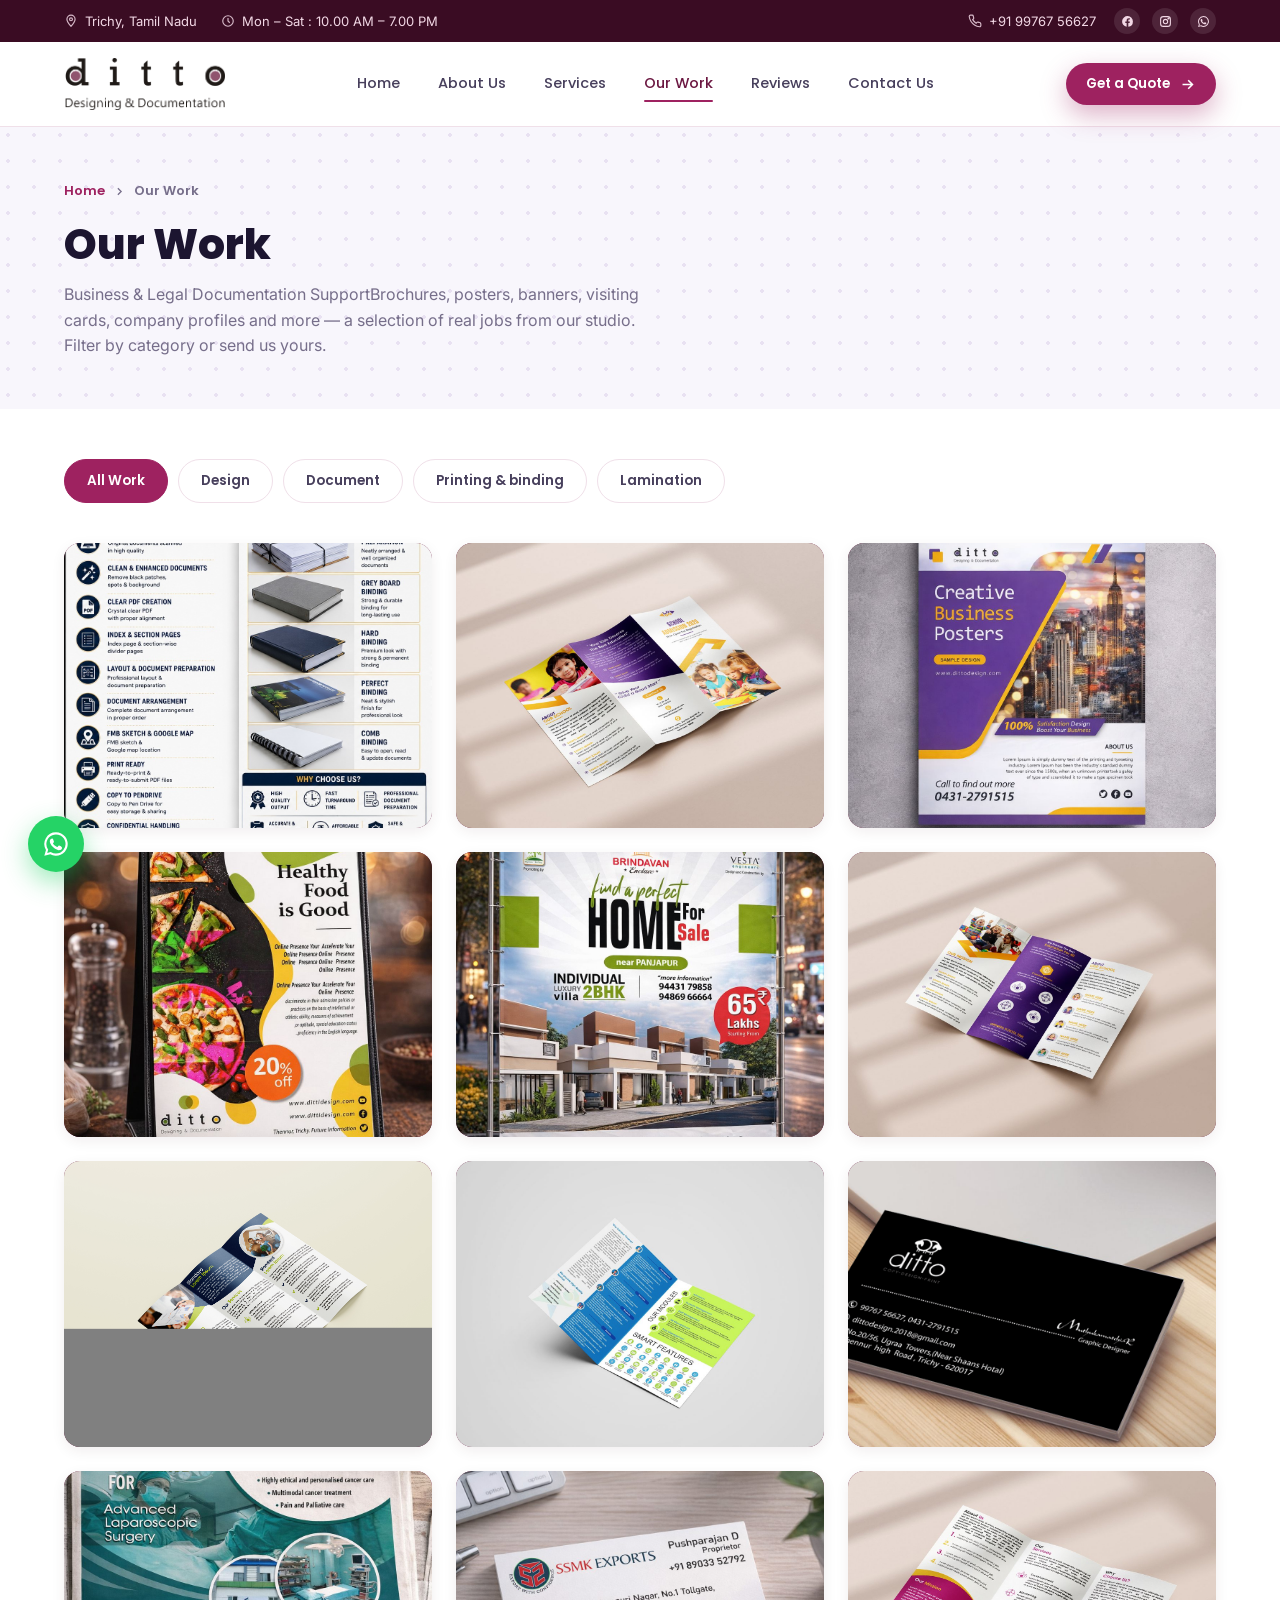
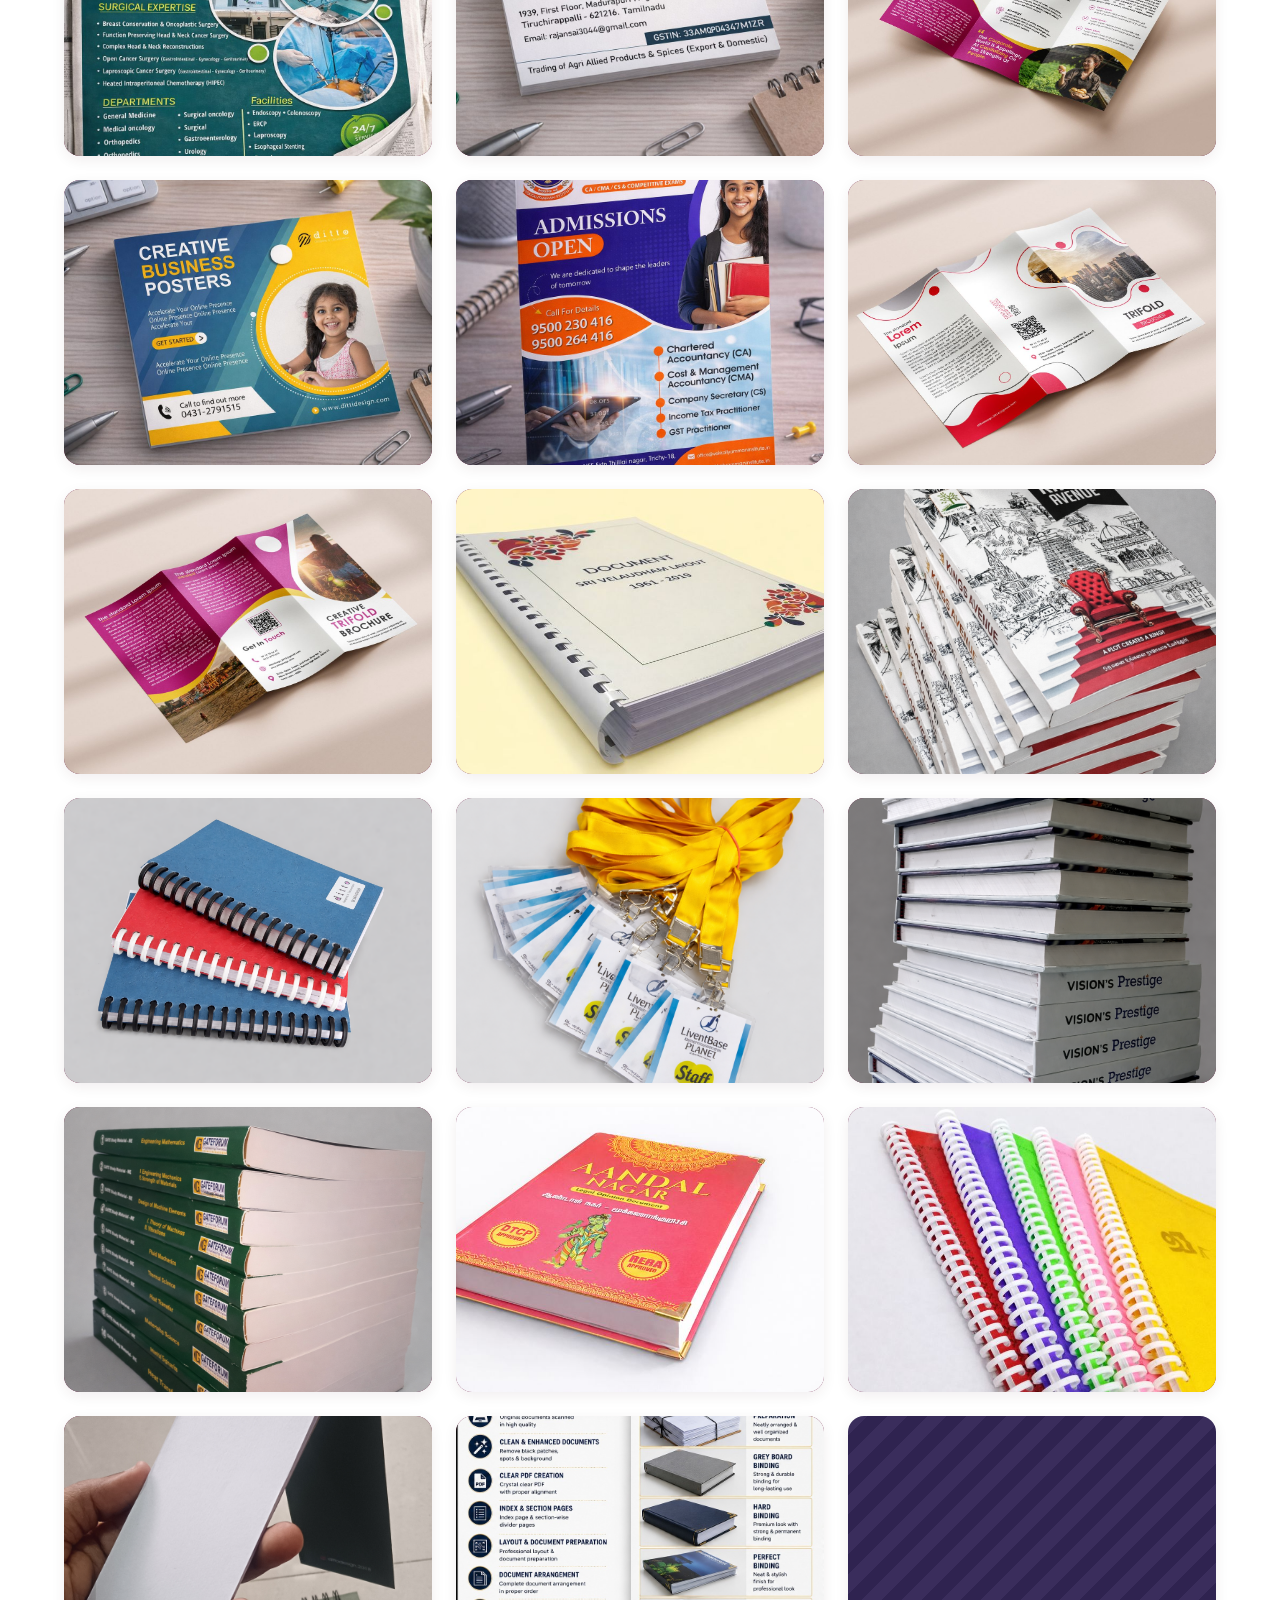
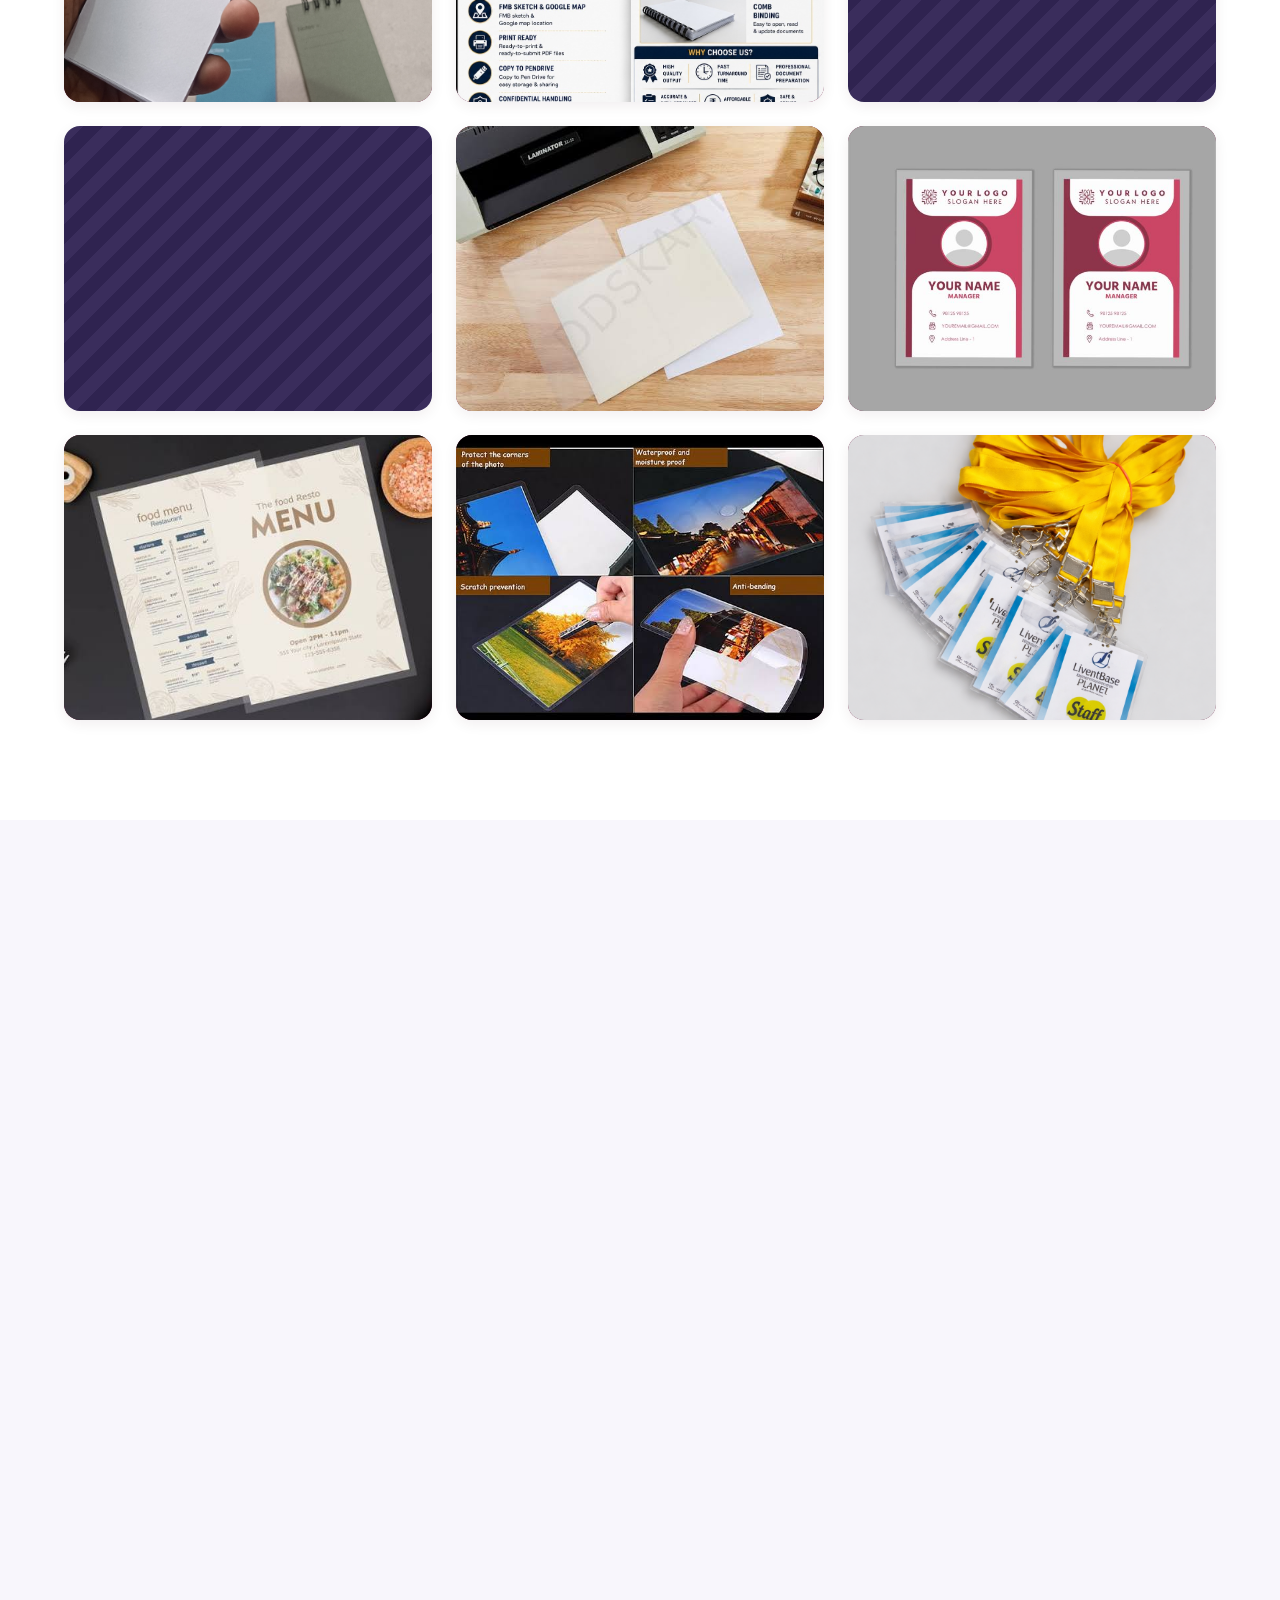
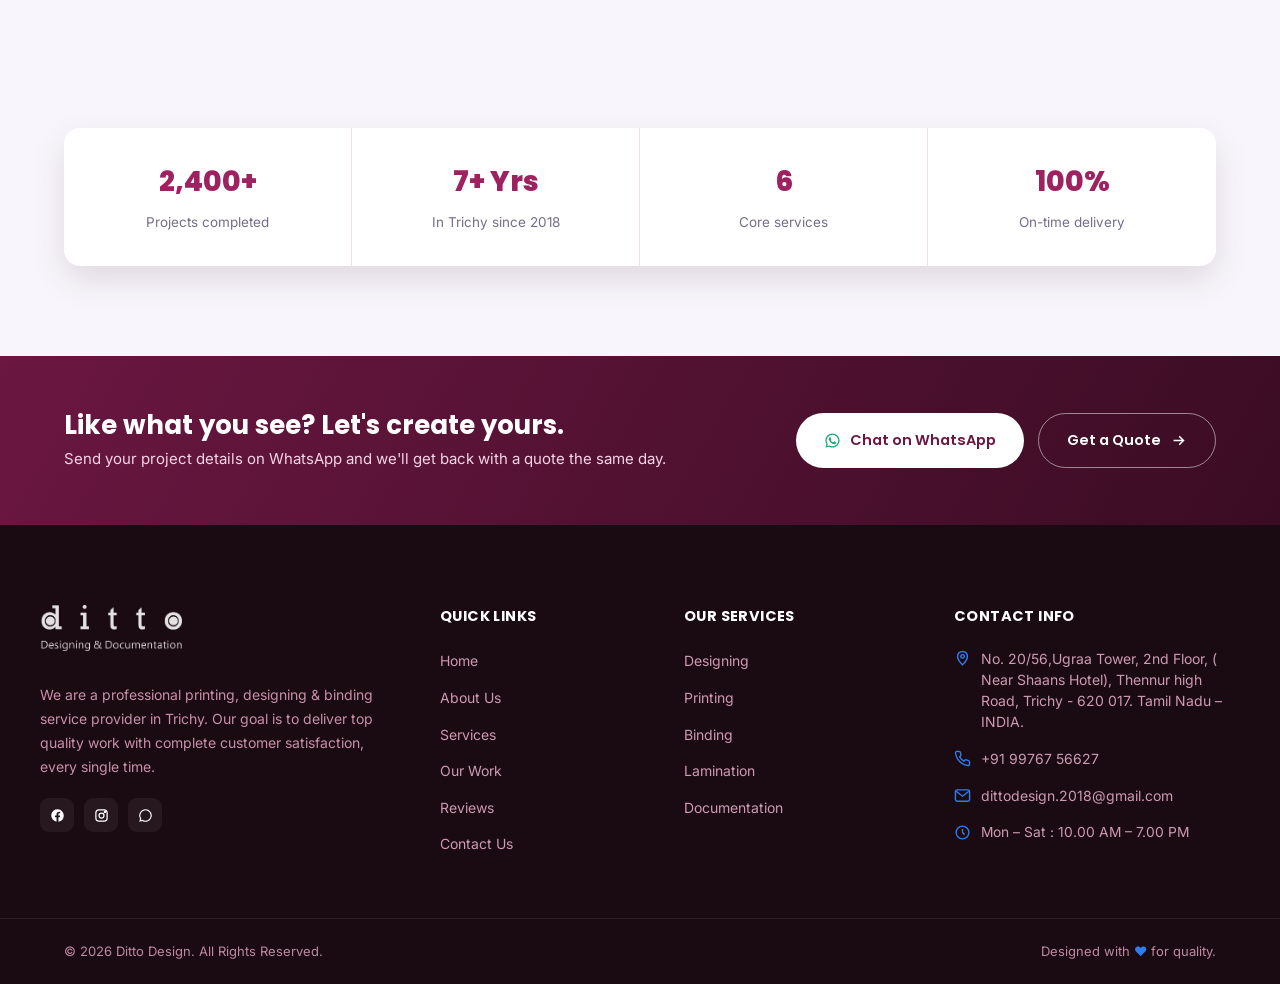
==== work.html @ 91904fa9 "Update image paths to use 'assets' directory" ====
<!DOCTYPE html>
<html lang="en">
<head>
<meta charset="UTF-8">
<meta name="viewport" content="width=device-width, initial-scale=1.0">
<title>Our Work — Ditto Design | Print | Design | Bind</title>
<meta name="description" content="Browse our recent design, print and branding work — brochures, posters, banners, visiting cards, company profiles and more from Ditto Design, Trichy.">
<link rel="preconnect" href="https://fonts.googleapis.com">
<link rel="preconnect" href="https://fonts.gstatic.com" crossorigin>
<link href="https://fonts.googleapis.com/css2?family=Poppins:wght@500;600;700;800&family=Inter:wght@400;500;600;700&display=swap" rel="stylesheet">
<link rel="stylesheet" href="style.css">
<style>
/* ── Office / Infrastructure section ── */
.office-section{background:var(--bg-soft);padding:80px 0 90px;}
.office-grid{display:grid;grid-template-columns:repeat(3,1fr);gap:22px;margin-top:44px;}
.office-card{border-radius:var(--radius);overflow:hidden;position:relative;aspect-ratio:4/3;background:#1A0A12;box-shadow:var(--shadow-sm);}
.office-card img{width:100%;height:100%;object-fit:cover;display:block;transition:transform .4s ease;}
.office-card:hover img{transform:scale(1.05);}
.office-card .office-label{position:absolute;bottom:0;left:0;right:0;padding:14px 18px;background:linear-gradient(0deg,rgba(26,10,18,0.82),transparent);color:#fff;font-family:'Poppins',sans-serif;font-weight:600;font-size:14px;}
/* placeholder when no image uploaded yet */
.office-card.placeholder{background:repeating-linear-gradient(135deg,#2A0E1A,#2A0E1A 14px,#200A14 14px,#200A14 28px);display:flex;align-items:center;justify-content:center;flex-direction:column;gap:8px;}
.office-card.placeholder::before{content:'📷';font-size:30px;}
.office-card.placeholder::after{content:attr(data-label);color:#F2C8DA;font-family:'Poppins',sans-serif;font-size:12px;font-weight:600;letter-spacing:.5px;}
/* stats row */
.studio-stats{display:grid;grid-template-columns:repeat(4,1fr);gap:0;background:#fff;border-radius:var(--radius);box-shadow:var(--shadow-md);margin-top:50px;}
.studio-stat{padding:32px 24px;border-right:1px solid var(--border);text-align:center;}
.studio-stat:last-child{border-right:none;}
.studio-stat strong{display:block;font-family:'Poppins',sans-serif;font-weight:800;font-size:28px;color:var(--purple-600);margin-bottom:4px;}
.studio-stat span{font-size:13.5px;color:var(--ink-500);}
@media(max-width:900px){.office-grid{grid-template-columns:repeat(2,1fr);}.studio-stats{grid-template-columns:repeat(2,1fr);}.studio-stat:nth-child(2){border-right:none;}.studio-stat{border-bottom:1px solid var(--border);}.studio-stat:nth-child(3),.studio-stat:last-child{border-bottom:none;}}
@media(max-width:560px){.office-grid{grid-template-columns:1fr;}}
/* Work grid image fix */
.work-card img.work-photo{width:100%;height:100%;object-fit:cover;position:absolute;inset:0;}
.portfolio-grid .work-card{position:relative;}
</style>
</head>
<body>

<!-- TOPBAR -->
<div class="topbar">
  <div class="container">
    <div class="topbar-left">
      <div class="topbar-item"><svg viewBox="0 0 24 24" fill="none" stroke="currentColor" stroke-width="2"><path d="M12 21s7-7.4 7-12a7 7 0 1 0-14 0c0 4.6 7 12 7 12Z"/><circle cx="12" cy="9" r="2.5"/></svg><span>Trichy, Tamil Nadu</span></div>
      <div class="topbar-item hide-mobile"><svg viewBox="0 0 24 24" fill="none" stroke="currentColor" stroke-width="2"><circle cx="12" cy="12" r="9"/><path d="M12 7v5l3 3"/></svg><span>Mon – Sat : 10.00 AM – 7.00 PM</span></div>
    </div>
    <div class="topbar-right">
      <a class="topbar-item" href="tel:+919976756627"><svg viewBox="0 0 24 24" fill="none" stroke="currentColor" stroke-width="2"><path d="M22 16.9v3a2 2 0 0 1-2.2 2 19.8 19.8 0 0 1-8.6-3.1 19.5 19.5 0 0 1-6-6A19.8 19.8 0 0 1 2.1 4.2 2 2 0 0 1 4.1 2h3a2 2 0 0 1 2 1.7c.1.9.3 1.8.6 2.7a2 2 0 0 1-.5 2.1L8 9.7a16 16 0 0 0 6 6l1.2-1.2a2 2 0 0 1 2.1-.5c.9.3 1.8.5 2.7.6a2 2 0 0 1 1.7 2.1Z"/></svg><span>+91 99767 56627</span></a>
      <div class="topbar-socials">
        <a href="https://www.facebook.com/profile.php?id=61575481477857" target="_blank" rel="noopener" aria-label="Facebook"><svg viewBox="0 0 24 24" fill="currentColor"><path d="M22 12a10 10 0 1 0-11.6 9.9v-7H7.9V12h2.5V9.8c0-2.5 1.5-3.9 3.8-3.9 1.1 0 2.2.2 2.2.2v2.4h-1.3c-1.2 0-1.6.8-1.6 1.6V12h2.8l-.4 2.9h-2.4v7A10 10 0 0 0 22 12Z"/></svg></a>
        <a href="https://www.instagram.com/dittodesign.2018?utm_source=ig_web_button_share_sheet&igsh=ZDNlZDc0MzIxNw==" target="_blank" rel="noopener" aria-label="Instagram"><svg viewBox="0 0 24 24" fill="none" stroke="currentColor" stroke-width="2"><rect x="3" y="3" width="18" height="18" rx="5"/><circle cx="12" cy="12" r="4"/><circle cx="17.5" cy="6.5" r="1"/></svg></a>
        <a href="https://wa.me/919976756627" target="_blank" rel="noopener" aria-label="WhatsApp"><svg viewBox="0 0 24 24" fill="currentColor"><path d="M12 2a10 10 0 0 0-8.6 15.1L2 22l5.1-1.3A10 10 0 1 0 12 2Zm0 18.2a8.2 8.2 0 0 1-4.2-1.1l-.3-.2-3 .8.8-2.9-.2-.3a8.2 8.2 0 1 1 6.9 3.7Zm4.5-6.1c-.2-.1-1.5-.7-1.7-.8-.2-.1-.4-.1-.6.1-.2.2-.7.8-.8 1-.2.2-.3.2-.5.1-.2-.1-1-.4-2-1.2-.7-.6-1.2-1.4-1.4-1.6-.1-.2 0-.4.1-.5l.4-.4c.1-.2.2-.3.2-.5.1-.2 0-.4 0-.5-.1-.1-.6-1.5-.8-2-.2-.5-.4-.4-.6-.4h-.5c-.2 0-.5.1-.7.3-.2.2-.9.9-.9 2.2s.9 2.6 1.1 2.8c.1.2 1.8 2.8 4.4 3.8.6.3 1.1.4 1.5.6.6.2 1.2.2 1.6.1.5-.1 1.5-.6 1.7-1.2.2-.6.2-1.1.1-1.2-.1-.1-.2-.2-.5-.3Z"/></svg></a>
      </div>
    </div>
  </div>
</div>

<!-- HEADER -->
<header class="site-header" id="siteHeader">
  <div class="container">
    <a href="index.html" class="logo">
      <img src="assets/logo.png" alt="Ditto Design — Designing &amp; Documentation" class="site-logo">
    </a>
    <nav class="main-nav" id="mainNav">
      <a href="index.html" class="nav-link">Home</a>
      <a href="index.html#about" class="nav-link">About Us</a>
      <a href="index.html#services" class="nav-link">Services</a>
      <a href="work.html" class="nav-link active">Our Work</a>
      <a href="index.html#reviews" class="nav-link">Reviews</a>
      <a href="contact.html" class="nav-link">Contact Us</a>
    </nav>
    <div class="header-actions">
      <a href="contact.html" class="btn btn-primary desktop-only btn-sm">Get a Quote
        <svg viewBox="0 0 24 24" fill="none" stroke="currentColor" stroke-width="2.2"><path d="M5 12h14M13 6l6 6-6 6"/></svg>
      </a>
      <button class="nav-toggle" id="navToggle" aria-label="Toggle menu" aria-expanded="false">
        <svg viewBox="0 0 24 24" fill="none" stroke="currentColor" stroke-width="2"><path d="M4 7h16M4 12h16M4 17h16"/></svg>
      </button>
    </div>
  </div>
  <div class="nav-overlay" id="navOverlay"></div>
</header>

<!-- PAGE HEADER -->
<section class="page-header">
  <div class="container">
    <nav class="breadcrumbs">
      <a href="index.html">Home</a>
      <svg viewBox="0 0 24 24" fill="none" stroke="currentColor" stroke-width="2.4"><path d="m9 18 6-6-6-6"/></svg>
      <span>Our Work</span>
    </nav>
    <h1>Our Work</h1>
    <p>Business & Legal Documentation SupportBrochures, posters, banners, visiting cards, company profiles and more — a selection of real jobs from our studio. Filter by category or send us yours.</p>
  </div>
</section>

<!-- PORTFOLIO -->
<section class="section" style="padding-top:50px;">
  <div class="container">
    <div class="filter-bar">
      <button class="filter-btn active" data-filter="all">All Work</button>
      <button class="filter-btn" data-filter="design">Design</button>
      <button class="filter-btn" data-filter="document">Document</button>
      <button class="filter-btn" data-filter="print">Printing & binding</button>
      <button class="filter-btn" data-filter="lamination">Lamination</button>
    </div>

    <div class="portfolio-grid">

       <a href="contact.html" class="work-card" data-category="document">
        <img class="work-photo" src="assets/services/document-services.jpg" alt="Document Scanning & Digitization" loading="lazy" onerror="this.closest('.work-card').classList.add('img-missing')">
        <!-- <div class="work-overlay"><span>Print</span><h4>Document Scanning & Digitization</h4></div> -->
      </a>

      <a href="contact.html" class="work-card" data-category="design">
        <img class="work-photo" src="assets/work/brochure-design.jpg" alt="School admission trifold brochure" loading="lazy" onerror="this.closest('.work-card').classList.add('img-missing')">
        <!-- <div class="work-overlay"><span>Design</span><h4>School Admission Brochure</h4></div> -->
      </a>

      <a href="contact.html" class="work-card" data-category="design">
        <img class="work-photo" src="assets/work/poster-business.jpg" alt="Creative business poster" loading="lazy" onerror="this.closest('.work-card').classList.add('img-missing')">
        <!-- <div class="work-overlay"><span>Design</span><h4>Business Poster</h4></div> -->
      </a>

      <a href="contact.html" class="work-card" data-category="design">
        <img class="work-photo" src="assets/work/poster-food.jpg" alt="Food and menu poster design" loading="lazy" onerror="this.closest('.work-card').classList.add('img-missing')">
        <!-- <div class="work-overlay"><span>Design</span><h4>Food &amp; Menu Poster</h4></div> -->
      </a>

      <a href="contact.html" class="work-card" data-category="design">
        <img class="work-photo" src="assets/work/event-banner.jpg" alt="Real estate flex banner" loading="lazy" onerror="this.closest('.work-card').classList.add('img-missing')">
        <!-- <div class="work-overlay"><span>Design</span><h4>Real Estate Banner</h4></div> -->
      </a>

      <a href="contact.html" class="work-card" data-category="design">
        <img class="work-photo" src="assets/work/brochure-school.jpg" alt="School brochure interior pages" loading="lazy" onerror="this.closest('.work-card').classList.add('img-missing')">
        <!-- <div class="work-overlay"><span>Design</span><h4>School Brochure</h4></div> -->
      </a>

      <a href="contact.html" class="work-card" data-category="design">
        <img class="work-photo" src="assets/work/brochure-campus.jpg" alt="Campus Champ brochure" loading="lazy" onerror="this.closest('.work-card').classList.add('img-missing')">
        <!-- <div class="work-overlay"><span>Design</span><h4>Campus Champ Brochure</h4></div> -->
      </a>

      <a href="contact.html" class="work-card" data-category="print">
        <img class="work-photo" src="assets/work/newspaper-ad.jpg" alt="Silverline hospital newspaper advertisement" loading="lazy" onerror="this.closest('.work-card').classList.add('img-missing')">
        <!--<div class="work-overlay"><span>Print</span><h4>Newspaper Advertisement</h4></div> -->
      </a>

      <a href="contact.html" class="work-card" data-category="print">
        <img class="work-photo" src="assets/work/26.jpg" alt="SSMK Exports visiting cards" loading="lazy" onerror="this.closest('.work-card').classList.add('img-missing')">
        <!-- <div class="work-overlay"><span>Print</span><h4>Visiting Cards</h4></div> -->
      </a>

      <a href="contact.html" class="work-card" data-category="print">
        <img class="work-photo" src="assets/work/company-profile.jpg" alt="Silverline Hospital company profile" loading="lazy" onerror="this.closest('.work-card').classList.add('img-missing')">
        <!-- <div class="work-overlay"><span>Branding</span><h4>Hospital Company Profile</h4></div> -->
      </a>

      <a href="contact.html" class="work-card" data-category="design">
        <img class="work-photo" src="assets/work/brochure-trifold-red.jpg" alt="Red trifold brochure design" loading="lazy" onerror="this.closest('.work-card').classList.add('img-missing')">
        <!-- <div class="work-overlay"><span>Design</span><h4>Trifold Brochure</h4></div> -->
      </a>

      <a href="contact.html" class="work-card" data-category="design">
        <img class="work-photo" src="assets/work/brochure-trifold-pink.jpg" alt="Pink trifold brochure design" loading="lazy" onerror="this.closest('.work-card').classList.add('img-missing')">
        <!-- <div class="work-overlay"><span>Design</span><h4>Creative Trifold Brochure</h4></div> -->
      </a>

      <a href="contact.html" class="work-card" data-category="design">
        <img class="work-photo" src="assets/work/poster-child.jpg" alt="Creative child poster design" loading="lazy" onerror="this.closest('.work-card').classList.add('img-missing')">
        <!-- <div class="work-overlay"><span>Design</span><h4>Poster Design</h4></div> -->
      </a>

      <a href="contact.html" class="work-card" data-category="design">
        <img class="work-photo" src="assets/work/poster-institute.jpg" alt="Institute admissions poster" loading="lazy" onerror="this.closest('.work-card').classList.add('img-missing')">
        <!-- <div class="work-overlay"><span>Design</span><h4>Institute Admission Poster</h4></div> -->
      </a>

      <a href="contact.html" class="work-card" data-category="design">
        <img class="work-photo" src="assets/work/brochure-trifold-magenta.jpg" alt="Magenta trifold brochure" loading="lazy" onerror="this.closest('.work-card').classList.add('img-missing')">
        <!-- <div class="work-overlay"><span>Design</span><h4>Trifold Brochure (Magenta)</h4></div> -->
      </a>

      <a href="contact.html" class="work-card" data-category="print">
        <img class="work-photo" src="assets/work/invitation-card.jpg" alt="Tamil Kalpatharu invitation card" loading="lazy" onerror="this.closest('.work-card').classList.add('img-missing')">
        <!-- <div class="work-overlay"><span>Print</span><h4>Invitation Card</h4></div> -->
      </a>
      

      <a href="contact.html" class="work-card" data-category="print">
        <img class="work-photo" src="assets/work/1.jpeg" alt="Tamil Kalpatharu invitation card" loading="lazy" onerror="this.closest('.work-card').classList.add('img-missing')">
        <!-- <div class="work-overlay"><span>Print</span><h4>Binding</h4></div> -->
      </a>
      

      <a href="contact.html" class="work-card" data-category="print">
        <img class="work-photo" src="assets/work/6.png" alt="Tamil Kalpatharu invitation card" loading="lazy" onerror="this.closest('.work-card').classList.add('img-missing')">
        <!-- <div class="work-overlay"><span>Print</span><h4>Binding</h4></div> -->
      </a>

      <a href="contact.html" class="work-card" data-category="print">
        <img class="work-photo" src="assets/work/15.png" alt="Tamil Kalpatharu invitation card" loading="lazy" onerror="this.closest('.work-card').classList.add('img-missing')">
        <!-- <div class="work-overlay"><span>Print</span><h4>Binding</h4></div> -->
      </a>

      <a href="contact.html" class="work-card" data-category="print">
        <img class="work-photo" src="assets/work/34.png" alt="Tamil Kalpatharu invitation card" loading="lazy" onerror="this.closest('.work-card').classList.add('img-missing')">
        <!-- <div class="work-overlay"><span>Print</span><h4>Binding</h4></div> -->
      </a>

      <a href="contact.html" class="work-card" data-category="print">
        <img class="work-photo" src="assets/work/36.png" alt="Tamil Kalpatharu invitation card" loading="lazy" onerror="this.closest('.work-card').classList.add('img-missing')">
        <!-- <div class="work-overlay"><span>Print</span><h4>Binding</h4></div> -->
      </a>

      <a href="contact.html" class="work-card" data-category="print">
        <img class="work-photo" src="assets/work/1.png" alt="Tamil Kalpatharu invitation card" loading="lazy" onerror="this.closest('.work-card').classList.add('img-missing')">
        <!-- <div class="work-overlay"><span>Print</span><h4>Binding</h4></div> -->
      </a>

      <a href="contact.html" class="work-card" data-category="print">
        <img class="work-photo" src="assets/work/2.jpeg" alt="Tamil Kalpatharu invitation card" loading="lazy" onerror="this.closest('.work-card').classList.add('img-missing')">
        <!-- <div class="work-overlay"><span>Print</span><h4>Binding</h4></div> -->
      </a>

      <a href="contact.html" class="work-card" data-category="print">
        <img class="work-photo" src="assets/work/3.jpeg" alt="Tamil Kalpatharu invitation card" loading="lazy" onerror="this.closest('.work-card').classList.add('img-missing')">
        <!-- <div class="work-overlay"><span>Print</span><h4>Binding</h4></div> -->
      </a>

      <a href="contact.html" class="work-card" data-category="print">
        <img class="work-photo" src="assets/work/66.jpg" alt="Tamil Kalpatharu invitation card" loading="lazy" onerror="this.closest('.work-card').classList.add('img-missing')">
        <!-- <div class="work-overlay"><span>Print</span><h4>Binding</h4></div> -->
      </a>

      <a href="contact.html" class="work-card" data-category="document">
        <img class="work-photo" src="assets/services/document-services.jpg" alt="Document Scanning & Digitization" loading="lazy" onerror="this.closest('.work-card').classList.add('img-missing')">
      </a>

      
      <a href="contact.html" class="work-card" data-category="document">
        <img class="work-photo" src="assets/services/document/document-img.jpg" alt="Document Scanning & Digitization" loading="lazy" onerror="this.closest('.work-card').classList.add('img-missing')">
      </a>

      <a href="contact.html" class="work-card" data-category="document">
        <img class="work-photo" src="assets/services/document/document-img1.jpg" alt="Document Scanning & Digitization" loading="lazy" onerror="this.closest('.work-card').classList.add('img-missing')">
      </a>

      <a href="contact.html" class="work-card" data-category="lamination">
        <img class="work-photo" src="services/lamination/services-img.jpg" alt="Document Scanning & Digitization" loading="lazy" onerror="this.closest('.work-card').classList.add('img-missing')">
      </a>
      
      <a href="contact.html" class="work-card" data-category="lamination">
        <img class="work-photo" src="services/lamination/services-img1.jpg" alt="Document Scanning & Digitization" loading="lazy" onerror="this.closest('.work-card').classList.add('img-missing')">
      </a>
      
      <a href="contact.html" class="work-card" data-category="lamination">
        <img class="work-photo" src="services/lamination/services-img2.jpg" alt="Document Scanning & Digitization" loading="lazy" onerror="this.closest('.work-card').classList.add('img-missing')">
      </a>
      
      <a href="contact.html" class="work-card" data-category="lamination">
        <img class="work-photo" src="services/lamination/services-img3.jpg" alt="Document Scanning & Digitization" loading="lazy" onerror="this.closest('.work-card').classList.add('img-missing')">
      </a>
      
      <a href="contact.html" class="work-card" data-category="lamination">
        <img class="work-photo" src="services/lamination/services-img4.jpg" alt="Document Scanning & Digitization" loading="lazy" onerror="this.closest('.work-card').classList.add('img-missing')">
      </a>
      
    </div>
  </div>
</section>

<!-- OUR OFFICE / INFRASTRUCTURE -->
<section class="office-section" id="office">
  <div class="container">
    <div class="section-head reveal">
      <span class="eyebrow">Our Studio</span>
      <h2 class="section-title">Office &amp; Infrastructure</h2>
      <p class="section-sub">A look inside our Trichy studio — where every print job, design and bound document comes together.</p>
    </div>

    <div class="office-grid reveal-stagger">
      <!-- Slot 1: actual office photo if available -->
      <div class="office-card">
        <img src="assets/work/office/img1.jpg" alt="Ditto Design studio interior" loading="lazy"
             onerror="this.parentElement.classList.add('placeholder');this.parentElement.dataset.label='Studio Photo Coming Soon';this.remove()">
        <div class="office-label">Our Studio</div>
      </div>
      <!-- Slots 2–6: placeholders — replace with your actual office photos -->
      <div class="office-card placeholder" data-label="Add: Printing Equipment">
        <img src="assets/work/office/img2.jpg" alt="Ditto Design studio interior" loading="lazy"
             onerror="this.parentElement.classList.add('placeholder');this.parentElement.dataset.label='Studio Photo Coming Soon';this.remove()">
      </div>
      <div class="office-card placeholder" data-label="Add: Binding Area">
        <img src="assets/work/office/img3.jpg" alt="Ditto Design studio interior" loading="lazy"
             onerror="this.parentElement.classList.add('placeholder');this.parentElement.dataset.label='Studio Photo Coming Soon';this.remove()">
      </div>
      <div class="office-card placeholder" data-label="Add: Design Workstation">
        <img src="assets/work/office/img4.jpg" alt="Ditto Design studio interior" loading="lazy"
             onerror="this.parentElement.classList.add('placeholder');this.parentElement.dataset.label='Studio Photo Coming Soon';this.remove()">
      </div>
      <div class="office-card placeholder" data-label="Add: Finished Work Display">
        <img src="assets/work/office/img5.jpg" alt="Ditto Design studio interior" loading="lazy"
             onerror="this.parentElement.classList.add('placeholder');this.parentElement.dataset.label='Studio Photo Coming Soon';this.remove()">
      </div>  
      </div>

    <!-- Studio stats -->
    <div class="studio-stats reveal-stagger">
      <div class="studio-stat">
        <strong>2,400+</strong>
        <span>Projects completed</span>
      </div>
      <div class="studio-stat">
        <strong>7+ Yrs</strong>
        <span>In Trichy since 2018</span>
      </div>
      <div class="studio-stat">
        <strong>6</strong>
        <span>Core services</span>
      </div>
      <div class="studio-stat">
        <strong>100%</strong>
        <span>On-time delivery</span>
      </div>
    </div>

    
  </div>
</section>

<!-- CTA STRIP -->
<section class="cta-strip">
  <div class="container cta-strip-inner">
    <div>
      <h2>Like what you see? Let's create yours.</h2>
      <p>Send your project details on WhatsApp and we'll get back with a quote the same day.</p>
    </div>
    <div class="cta-strip-actions">
      <a href="https://wa.me/919976756627" target="_blank" rel="noopener" class="btn btn-light">
        <svg viewBox="0 0 24 24" fill="currentColor" style="color:#1FA774"><path d="M12 2a10 10 0 0 0-8.6 15.1L2 22l5.1-1.3A10 10 0 1 0 12 2Zm0 18.2a8.2 8.2 0 0 1-4.2-1.1l-.3-.2-3 .8.8-2.9-.2-.3a8.2 8.2 0 1 1 6.9 3.7Zm4.5-6.1c-.2-.1-1.5-.7-1.7-.8-.2-.1-.4-.1-.6.1-.2.2-.7.8-.8 1-.2.2-.3.2-.5.1-.2-.1-1-.4-2-1.2-.7-.6-1.2-1.4-1.4-1.6-.1-.2 0-.4.1-.5l.4-.4c.1-.2.2-.3.2-.5.1-.2 0-.4 0-.5-.1-.1-.6-1.5-.8-2-.2-.5-.4-.4-.6-.4h-.5c-.2 0-.5.1-.7.3-.2.2-.9.9-.9 2.2s.9 2.6 1.1 2.8c.1.2 1.8 2.8 4.4 3.8.6.3 1.1.4 1.5.6.6.2 1.2.2 1.6.1.5-.1 1.5-.6 1.7-1.2.2-.6.2-1.1.1-1.2-.1-.1-.2-.2-.5-.3Z"/></svg>
        Chat on WhatsApp
      </a>
      <a href="contact.html" class="btn btn-outline" style="border-color:rgba(255,255,255,.5);color:#fff;">Get a Quote
        <svg viewBox="0 0 24 24" fill="none" stroke="currentColor" stroke-width="2.2"><path d="M5 12h14M13 6l6 6-6 6"/></svg>
      </a>
    </div>
  </div>
</section>

<!-- FOOTER -->
<footer class="site-footer" id="footer">
  <div class="footer-top container">
    <div class="footer-grid footer-grid-compact">
      <div class="footer-about">
        <div class="footer-logo">
          <img src="assets/logo.png" alt="Ditto Design" class="footer-site-logo">
        </div>
        <p>We are a professional printing, designing &amp; binding service provider in Trichy. Our goal is to deliver top quality work with complete customer satisfaction, every single time.</p>
        <div class="footer-socials">
          <a href="https://www.facebook.com/profile.php?id=61575481477857" target="_blank" rel="noopener" aria-label="Facebook"><svg viewBox="0 0 24 24" fill="currentColor"><path d="M22 12a10 10 0 1 0-11.6 9.9v-7H7.9V12h2.5V9.8c0-2.5 1.5-3.9 3.8-3.9 1.1 0 2.2.2 2.2.2v2.4h-1.3c-1.2 0-1.6.8-1.6 1.6V12h2.8l-.4 2.9h-2.4v7A10 10 0 0 0 22 12Z"/></svg></a>
          <a href="https://www.instagram.com/dittodesign.2018?utm_source=ig_web_button_share_sheet&igsh=ZDNlZDc0MzIxNw==" target="_blank" rel="noopener" aria-label="Instagram"><svg viewBox="0 0 24 24" fill="none" stroke="currentColor" stroke-width="2"><rect x="3" y="3" width="18" height="18" rx="5"/><circle cx="12" cy="12" r="4"/><circle cx="17.5" cy="6.5" r="1"/></svg></a>
          <a href="https://wa.me/919976756627" target="_blank" rel="noopener" aria-label="WhatsApp"><svg viewBox="0 0 24 24" fill="currentColor"><path d="M12 2a10 10 0 0 0-8.6 15.1L2 22l5.1-1.3A10 10 0 1 0 12 2Zm0 18.2a8.2 8.2 0 0 1-4.2-1.1l-.3-.2-3 .8.8-2.9-.2-.3a8.2 8.2 0 1 1 6.9 3.7Z"/></svg></a>
        </div>
      </div>
      <div class="footer-col">
        <h5>Quick Links</h5>
        <ul>
          <li><a href="index.html">Home</a></li>
          <li><a href="index.html#about">About Us</a></li>
          <li><a href="index.html#services">Services</a></li>
          <li><a href="work.html">Our Work</a></li>
          <li><a href="index.html#reviews">Reviews</a></li>
          <li><a href="contact.html">Contact Us</a></li>
        </ul>
      </div>
      <div class="footer-col">
        <h5>Our Services</h5>
        <ul>
          <li><a href="services/designing.html">Designing</a></li>
          <li><a href="services/printing-services.html">Printing</a></li>
          <li><a href="services/perfect-binding.html">Binding</a></li>
          <li><a href="services/designing.html">Lamination</a></li>
          <li><a href="services/printing-services.html">Documentation</a></li>
        </ul>
      </div>
      <div class="footer-col">
        <h5>Contact Info</h5>
        <ul class="footer-contact">
          <li><a href="https://maps.app.goo.gl/Ze2u36rK3M3DH5kH7" target="_blank"><svg viewBox="0 0 24 24" fill="none" stroke="currentColor" stroke-width="2"><path d="M12 21s7-7.4 7-12a7 7 0 1 0-14 0c0 4.6 7 12 7 12Z"/><circle cx="12" cy="9" r="2.5"/></svg><span>No. 20/56,Ugraa  Tower,  2nd  Floor,  ( Near  Shaans  Hotel),  Thennur  high  Road,  Trichy  -  620  017. Tamil Nadu – INDIA.</span></a></li>
          <li><a href="tel:+919976756627"><svg viewBox="0 0 24 24" fill="none" stroke="currentColor" stroke-width="2"><path d="M22 16.9v3a2 2 0 0 1-2.2 2 19.8 19.8 0 0 1-8.6-3.1 19.5 19.5 0 0 1-6-6A19.8 19.8 0 0 1 2.1 4.2 2 2 0 0 1 4.1 2h3a2 2 0 0 1 2 1.7c.1.9.3 1.8.6 2.7a2 2 0 0 1-.5 2.1L8 9.7a16 16 0 0 0 6 6l1.2-1.2a2 2 0 0 1 2.1-.5c.9.3 1.8.5 2.7.6a2 2 0 0 1 1.7 2.1Z"/></svg><span>+91 99767 56627</span></a></li>
          <li><a href="mailto:dittodesign.2018@gmail.com"><svg viewBox="0 0 24 24" fill="none" stroke="currentColor" stroke-width="2"><rect x="2" y="4" width="20" height="16" rx="2.5"/><path d="m3 6 9 7 9-7"/></svg><span>dittodesign.2018@gmail.com</span></a></li>
          <li><svg viewBox="0 0 24 24" fill="none" stroke="currentColor" stroke-width="2"><circle cx="12" cy="12" r="9"/><path d="M12 7v5l3 3"/></svg><span>Mon – Sat : 10.00 AM – 7.00 PM</span></li>
        </ul>
      </div>
    </div>
  </div>
  <div class="footer-bottom">
    <div class="container">
      <p>&copy; <span id="year"></span> Ditto Design. All Rights Reserved.</p>
      <p>Designed with <span class="heart">&hearts;</span> for quality.</p>
    </div>
  </div>
</footer>

<a class="whatsapp-float" href="https://wa.me/919976756627" target="_blank" rel="noopener" aria-label="Chat on WhatsApp">
  <svg viewBox="0 0 24 24" fill="currentColor"><path d="M12 2a10 10 0 0 0-8.6 15.1L2 22l5.1-1.3A10 10 0 1 0 12 2Zm0 18.2a8.2 8.2 0 0 1-4.2-1.1l-.3-.2-3 .8.8-2.9-.2-.3a8.2 8.2 0 1 1 6.9 3.7Zm4.5-6.1c-.2-.1-1.5-.7-1.7-.8-.2-.1-.4-.1-.6.1-.2.2-.7.8-.8 1-.2.2-.3.2-.5.1-.2-.1-1-.4-2-1.2-.7-.6-1.2-1.4-1.4-1.6-.1-.2 0-.4.1-.5l.4-.4c.1-.2.2-.3.2-.5.1-.2 0-.4 0-.5-.1-.1-.6-1.5-.8-2-.2-.5-.4-.4-.6-.4h-.5c-.2 0-.5.1-.7.3-.2.2-.9.9-.9 2.2s.9 2.6 1.1 2.8c.1.2 1.8 2.8 4.4 3.8.6.3 1.1.4 1.5.6.6.2 1.2.2 1.6.1.5-.1 1.5-.6 1.7-1.2.2-.6.2-1.1.1-1.2-.1-.1-.2-.2-.5-.3Z"/></svg>
</a>

<button class="back-to-top" id="backToTop" aria-label="Back to top">
  <svg viewBox="0 0 24 24" fill="none" stroke="currentColor" stroke-width="2.4"><path d="M12 19V5M5 12l7-7 7 7"/></svg>
</button>

<script src="main.js"></script>
</body>
</html>
---- style.css ----
/* ============ RESET & BASE ============ */
*,*::before,*::after{box-sizing:border-box;margin:0;padding:0;}
html{scroll-behavior:smooth;-webkit-text-size-adjust:100%;text-size-adjust:100%;}
body{
  font-family:'Inter',sans-serif;
  color:var(--ink-700);
  background:var(--white);
  line-height:1.6;
  -webkit-font-smoothing:antialiased;
  overflow-x:hidden;
}
img,svg{display:block;max-width:100%;}
a{text-decoration:none;color:inherit;}
ul{list-style:none;}
button{font-family:inherit;cursor:pointer;border:none;background:none;}
input,textarea{font-family:inherit;}
h1,h2,h3,h4{font-family:'Poppins',sans-serif;color:var(--ink-900);line-height:1.2;}

:root{
  --purple-900:#3A0C23;
  --purple-700:#6B1741;
  --purple-600:#9E2260;
  --purple-500:#C42E78;
  --pink-500:#2F7DED;
  --blue-500:#2F7DED;
  --orange-500:#F2994A;
  --green-500:#1FA774;
  --ink-900:#1C1530;
  --ink-700:#473F5C;
  --ink-500:#766E8A;
  --bg-soft:#F8F6FC;
  --bg-soft-2:#FBF0F5;
  --white:#FFFFFF;
  --footer-bg:#1A0A12;
  --border:#F0E0E9;
  --shadow-sm:0 4px 14px rgba(58,12,35,0.07);
  --shadow-md:0 14px 34px rgba(58,12,35,0.12);
  --shadow-lg:0 24px 60px rgba(58,12,35,0.18);
  --radius:16px;
  --container:1200px;
}

::selection{background:var(--purple-500);color:#fff;}
:focus-visible{outline:3px solid var(--purple-500);outline-offset:3px;border-radius:4px;}

@media (prefers-reduced-motion: reduce){
  *{animation-duration:0.01ms !important;animation-iteration-count:1 !important;transition-duration:0.01ms !important;scroll-behavior:auto !important;}
}

.container{max-width:var(--container);margin:0 auto;padding:0 24px;}
.section{padding:100px 0;}
@media (max-width:768px){.section{padding:64px 0;}}
@media (max-width:400px){.container{padding:0 16px;}.section{padding:48px 0;}}
@media (min-width:1600px){:root{--container:1320px;}}

.eyebrow{
  display:inline-flex;align-items:center;gap:8px;
  font-family:'Poppins',sans-serif;font-weight:700;font-size:13px;
  letter-spacing:1.5px;text-transform:uppercase;color:var(--purple-600);
  margin-bottom:10px;
}
.eyebrow::before{content:'';width:22px;height:3px;border-radius:2px;background:linear-gradient(90deg,var(--purple-600),var(--pink-500));}
.section-title{font-size:clamp(28px,3.4vw,40px);font-weight:800;margin-bottom:16px;}
.section-sub{color:var(--ink-500);font-size:16.5px;max-width:560px;}
.section-head{margin-bottom:48px;}
.section-head.center{text-align:center;margin-left:auto;margin-right:auto;}
.section-head.center .section-sub{margin-left:auto;margin-right:auto;}
.section-head.center .eyebrow::before{display:none;}

/* ============ BUTTONS ============ */
.btn{
  display:inline-flex;align-items:center;justify-content:center;gap:9px;
  font-family:'Poppins',sans-serif;font-weight:600;font-size:14.5px;
  padding:15px 28px;border-radius:50px;white-space:nowrap;
  transition:transform .25s ease,box-shadow .25s ease,background .25s ease,color .25s ease,border-color .25s ease;
}
.btn svg{width:17px;height:17px;flex-shrink:0;transition:transform .25s ease;}
.btn:hover svg{transform:translateX(3px);}
.btn-primary{background:var(--purple-600);color:#fff;box-shadow:0 10px 26px rgba(158,34,96,0.35);}
.btn-primary:hover{background:var(--purple-700);transform:translateY(-2px);box-shadow:0 14px 30px rgba(158,34,96,0.42);}
.btn-outline{background:transparent;color:var(--ink-900);border:1.5px solid var(--ink-900);}
.btn-outline:hover{background:var(--ink-900);color:#fff;transform:translateY(-2px);}
.btn-light{background:#fff;color:var(--purple-700);}
.btn-light:hover{transform:translateY(-2px);box-shadow:0 12px 26px rgba(0,0,0,0.18);}
.btn-block{width:100%;}
.btn-sm{padding:10px 20px;font-size:13.5px;}

/* ============ TOPBAR ============ */
.topbar{background:var(--purple-900);color:#F2D8E5;font-size:13px;}
.topbar .container{display:flex;align-items:center;justify-content:space-between;height:42px;}
.topbar-left{display:flex;align-items:center;gap:24px;}
.topbar-item{display:flex;align-items:center;gap:7px;}
.topbar-item svg{width:14px;height:14px;flex-shrink:0;opacity:.85;}
a.topbar-item{transition:color .2s ease;}
a.topbar-item:hover{color:#fff;}
.topbar-right{display:flex;align-items:center;gap:18px;}
.topbar-socials{display:flex;align-items:center;gap:12px;}
.topbar-socials a{width:26px;height:26px;display:flex;align-items:center;justify-content:center;border-radius:50%;background:rgba(255,255,255,0.1);transition:background .2s ease,transform .2s ease;}
.topbar-socials a:hover{background:var(--pink-500);transform:translateY(-2px);}
.topbar-socials svg{width:13px;height:13px;}
@media (max-width:860px){.topbar-item.hide-mobile{display:none;}}
@media (max-width:600px){
  .topbar .container{
    height:auto;
    flex-direction:column;
    align-items:center;
    justify-content:center;
    gap:8px;
    padding:10px 16px;
  }
  .topbar-left{width:100%;justify-content:center;}
  .topbar-right{width:100%;justify-content:center;flex-wrap:wrap;gap:14px;}
  .topbar-item span{font-size:12.5px;}
}

/* ============ HEADER ============ */
.site-header{position:sticky;top:0;z-index:200;background:#fff;border-bottom:1px solid var(--border);transition:box-shadow .3s ease,padding .3s ease;}
.site-header.scrolled{box-shadow:0 6px 24px rgba(58,12,35,0.08);}
.site-header .container{display:flex;align-items:center;justify-content:space-between;height:84px;transition:height .3s ease;}
.site-header.scrolled .container{height:68px;}
.logo{display:flex;align-items:center;gap:10px;}
.logo-mark{width:42px;height:42px;border-radius:11px;flex-shrink:0;background:linear-gradient(135deg,var(--purple-600),var(--pink-500) 55%,var(--orange-500));display:flex;align-items:center;justify-content:center;}
.logo-mark svg{width:22px;height:22px;color:#fff;}
.logo-text{display:flex;flex-direction:column;line-height:1.05;}
.logo-text strong{font-family:'Poppins',sans-serif;font-weight:800;font-size:19px;color:var(--ink-900);letter-spacing:.3px;}
.logo-text span{font-family:'Poppins',sans-serif;font-weight:600;font-size:10.5px;letter-spacing:3px;color:var(--purple-600);}

.main-nav{display:flex;align-items:center;gap:38px;}
.main-nav a{font-family:'Poppins',sans-serif;font-weight:500;font-size:14.5px;color:var(--ink-700);position:relative;padding:6px 0;transition:color .2s ease;}
.main-nav a::after{content:'';position:absolute;left:0;bottom:0;width:0;height:2px;background:var(--purple-600);border-radius:2px;transition:width .25s ease;}
.main-nav a:hover,.main-nav a.active{color:var(--purple-700);}
.main-nav a:hover::after,.main-nav a.active::after{width:100%;}

.header-actions{display:flex;align-items:center;gap:18px;}
.nav-toggle{display:none;width:42px;height:42px;border-radius:10px;align-items:center;justify-content:center;background:var(--bg-soft);}
.nav-toggle svg{width:22px;height:22px;}

@media (max-width:980px){
  .main-nav{position:fixed;top:0;right:0;height:100vh;width:min(320px,82vw);background:#fff;flex-direction:column;align-items:flex-start;justify-content:flex-start;padding:100px 32px 32px;gap:6px;box-shadow:-12px 0 40px rgba(0,0,0,0.15);transform:translateX(100%);transition:transform .35s ease;z-index:300;}
  .main-nav.open{transform:translateX(0);}
  .main-nav a{width:100%;padding:14px 0;border-bottom:1px solid var(--border);font-size:16px;}
  .nav-toggle{display:flex;}
  .header-actions .btn-primary.desktop-only{display:none;}
  .nav-overlay{position:fixed;inset:0;background:rgba(38,10,20,0.45);z-index:250;opacity:0;visibility:hidden;transition:opacity .3s ease;}
  .nav-overlay.open{opacity:1;visibility:visible;}
}

/* ============ HERO ============ */
.hero{
  position:relative;
  overflow:hidden;
  isolation:isolate;
  background:
    linear-gradient(100deg,rgba(248,246,252,0.97) 0%,rgba(248,246,252,0.93) 32%,rgba(248,246,252,0.55) 55%,rgba(248,246,252,0.15) 75%,rgba(248,246,252,0.05) 100%),
    url('assets/hero-bg1.jpg') center 62% / cover no-repeat,
    var(--bg-soft);
  min-height:calc(100vh - var(--hero-offset,126px));
  min-height:calc(100svh - var(--hero-offset,126px));
  display:flex;
  align-items:center;
  padding:110px 0 64px;
}
.hero::after{
  content:'';
  position:absolute;
  inset:0;
  background:radial-gradient(circle at 8px 8px,rgba(94,42,156,0.07) 1.6px,transparent 1.6px) 0 0/26px 26px;
  z-index:-1;
  pointer-events:none;
}
.hero .container{display:grid;grid-template-columns:1.05fr 1fr;gap:50px;align-items:center;width:100%;}
.hero-eyebrow{display:inline-flex;align-items:center;gap:8px;background:#fff;border:1px solid var(--border);padding:7px 16px 7px 8px;border-radius:50px;font-family:'Poppins',sans-serif;font-weight:600;font-size:12.5px;letter-spacing:1px;text-transform:uppercase;color:var(--purple-700);box-shadow:var(--shadow-sm);margin-bottom:22px;}
.hero-eyebrow .dot{width:8px;height:8px;border-radius:50%;background:var(--pink-500);flex-shrink:0;}
.hero h1{font-size:clamp(34px,4.6vw,54px);font-weight:800;letter-spacing:-0.5px;}
.hero h1 .grad{background:linear-gradient(100deg,var(--purple-600),var(--pink-500) 70%);-webkit-background-clip:text;background-clip:text;color:transparent;}
.hero p{margin:22px 0 32px;color:var(--ink-500);font-size:17px;max-width:480px;}
.hero-ctas{display:flex;gap:16px;flex-wrap:wrap;margin-bottom:38px;}
.hero-stats{display:flex;gap:32px;flex-wrap:wrap;}
.hero-stat strong{display:block;font-family:'Poppins',sans-serif;font-weight:800;font-size:24px;color:var(--ink-900);}
.hero-stat span{font-size:13px;color:var(--ink-500);}

.hero-visual{display:none;}
.spine-stack{display:flex;flex-direction:column-reverse;width:54%;gap:6px;}
.spine{height:48px;border-radius:8px 16px 16px 8px;display:flex;align-items:center;padding:0 20px;font-family:'Poppins',sans-serif;font-weight:600;font-size:12.5px;color:#fff;letter-spacing:.4px;box-shadow:0 6px 16px rgba(0,0,0,0.12);position:relative;animation:spineIn .6s ease backwards;}
.spine:nth-child(1){background:linear-gradient(90deg,#3A0C23,#6B1741);width:100%;}
.spine:nth-child(2){background:linear-gradient(90deg,#8C2C63,#B3387F);width:94%;}
.spine:nth-child(3){background:linear-gradient(90deg,#1F6FA8,#2C8FCF);width:88%;}
.spine:nth-child(4){background:linear-gradient(90deg,#1FA774,#33C58F);width:82%;}
.spine:nth-child(5){background:linear-gradient(90deg,#C97A2B,#E0973F);width:76%;}
.cover-card{width:46%;align-self:flex-end;margin-bottom:8px;margin-left:-18px;border-radius:14px;overflow:hidden;box-shadow:var(--shadow-lg);transform:rotate(-2deg);background:var(--purple-900);animation:coverIn .7s ease backwards .15s;}
.cover-card svg{display:block;width:100%;height:auto;}
@keyframes spineIn{from{opacity:0;transform:translateX(40px);}to{opacity:1;transform:translateX(0);}}
@keyframes coverIn{from{opacity:0;transform:translateY(30px) rotate(-2deg);}to{opacity:1;transform:translateY(0) rotate(-2deg);}}
.hero-blob{display:none;}

@media (max-width:980px){
  :root{--hero-offset:168px;}
  .hero{
    background:
      linear-gradient(180deg,rgba(248,246,252,0.75) 0%,rgba(248,246,252,0.90) 42%,rgba(248,246,252,0.98) 62%,var(--bg-soft) 78%),
      url('assets/hero-bg1.jpg') center 30% / cover no-repeat,
      var(--bg-soft);
    align-items:flex-end;
    padding:0 0 48px;
  }
  .hero .container{grid-template-columns:1fr;text-align:center;}
  .hero p{margin-left:auto;margin-right:auto;}
  .hero-ctas,.hero-stats{justify-content:center;}
}

@media (max-width:600px){
  :root{--hero-offset:150px;}
  .hero{
    background:
      linear-gradient(180deg,rgba(248,246,252,0.88) 0%,rgba(248,246,252,0.94) 38%,rgba(248,246,252,0.99) 58%,var(--bg-soft) 74%),
      url('assets/hero-bg1.jpg') center 18% / cover no-repeat,
      var(--bg-soft);
  }
}


/* ============ FEATURE STRIP ============ */
.feature-strip-wrap{margin-top:-44px;position:relative;z-index:10;padding:0 24px;}
.feature-strip{max-width:var(--container);margin:0 auto;background:#fff;border-radius:var(--radius);box-shadow:var(--shadow-md);display:grid;grid-template-columns:repeat(5,1fr);}
.feature-item{display:flex;align-items:center;gap:14px;padding:28px 22px;border-right:1px solid var(--border);}
.feature-item:last-child{border-right:none;}
.feature-icon{width:50px;height:50px;border-radius:50%;display:flex;align-items:center;justify-content:center;flex-shrink:0;}
.feature-icon svg{width:24px;height:24px;color:#fff;}
.feature-icon.c1{background:linear-gradient(135deg,var(--purple-600),var(--purple-500));}
.feature-icon.c2{background:linear-gradient(135deg,var(--blue-500),#5AA4F2);}
.feature-icon.c3{background:linear-gradient(135deg,var(--pink-500),#C42E78);}
.feature-icon.c4{background:linear-gradient(135deg,var(--orange-500),#F7B267);}
.feature-icon.c5{background:linear-gradient(135deg,var(--green-500),#3FD79B);}
.feature-text strong{display:block;font-family:'Poppins',sans-serif;font-size:14.5px;font-weight:700;color:var(--ink-900);margin-bottom:3px;}
.feature-text span{font-size:12.5px;color:var(--ink-500);line-height:1.4;}
@media (max-width:980px){.feature-strip{grid-template-columns:repeat(2,1fr);}.feature-item:nth-child(2n){border-right:none;}.feature-item{border-bottom:1px solid var(--border);}}
@media (max-width:560px){.feature-strip{grid-template-columns:1fr;}.feature-item{border-right:none !important;}}

/* ============ SERVICES ============ */
.services-grid{display:grid;grid-template-columns:repeat(3,1fr);gap:26px;}
.service-card{background:#fff;border:1px solid var(--border);border-radius:var(--radius);padding:34px 28px;transition:transform .3s ease,box-shadow .3s ease,border-color .3s ease;display:block;}
.service-card:hover{transform:translateY(-8px);box-shadow:var(--shadow-md);border-color:transparent;}
.service-icon{width:58px;height:58px;border-radius:14px;display:flex;align-items:center;justify-content:center;margin-bottom:20px;background:var(--bg-soft-2);transition:background .3s ease;}
.service-icon svg{width:28px;height:28px;color:var(--purple-600);}
.service-card:nth-child(2) .service-icon svg{color:var(--blue-500);}
.service-card:nth-child(3) .service-icon svg{color:var(--orange-500);}
.service-card:nth-child(4) .service-icon svg{color:var(--pink-500);}
.service-card:nth-child(5) .service-icon svg{color:var(--green-500);}
.service-card:nth-child(6) .service-icon svg{color:var(--purple-500);}
.service-card h3{font-size:18.5px;font-weight:700;margin-bottom:10px;}
.service-card p{color:var(--ink-500);font-size:14.5px;margin-bottom:18px;}
.service-link{display:inline-flex;align-items:center;gap:7px;font-family:'Poppins',sans-serif;font-weight:600;font-size:13.5px;color:var(--purple-600);}
.service-link svg{width:15px;height:15px;transition:transform .25s ease;}
.service-card:hover .service-link svg{transform:translateX(4px);}
@media (max-width:980px){.services-grid{grid-template-columns:repeat(2,1fr);}}
@media (max-width:620px){.services-grid{grid-template-columns:1fr;}}

/* ============ ABOUT ============ */
.about-section{background:var(--bg-soft);}
.about-grid{display:grid;grid-template-columns:1fr 1fr;gap:60px;align-items:center;}
.about-visual{position:relative;}
.about-visual svg{width:100%;height:auto;}

/* ---- About visual: real photo in a framed card with a floating trust badge ---- */
.about-photo-frame{
  position:relative;
  width:100%;
  max-width:460px;
  margin:0 auto;
  border-radius:var(--radius);
  overflow:hidden;
  box-shadow:var(--shadow-lg);
  aspect-ratio:4/3;
  background:var(--purple-700);
  animation:coverIn .7s ease backwards .1s;
  transition:box-shadow .35s ease;
}
.about-photo-frame::after{
  content:'';position:absolute;inset:0;border-radius:inherit;
  box-shadow:inset 0 0 0 1px rgba(255,255,255,0.12);pointer-events:none;
}
.about-photo-frame:hover{box-shadow:0 30px 70px rgba(58,12,35,0.24);}
.about-photo-frame img{width:100%;height:100%;object-fit:cover;display:block;transition:transform .5s ease,filter .5s ease;}
.about-photo-frame:hover img{transform:scale(1.06);filter:brightness(1.05) saturate(1.06);}
.about-photo-frame.img-missing{background:repeating-linear-gradient(135deg,#3A2D5C,#3A2D5C 14px,#2F2350 14px,#2F2350 28px);}
.about-photo-frame.img-missing img{display:none;}
.about-photo-frame::before{
  content:'';position:absolute;inset:0;z-index:2;pointer-events:none;
  background:linear-gradient(115deg,transparent 40%,rgba(255,255,255,0.5) 50%,transparent 60%);
  transform:translateX(-120%);
}
.about-photo-frame:hover::before{transform:translateX(120%);transition:transform .85s ease;}
.about-photo-frame:not(:hover)::before{transition:none;}
.about-photo-badge{
  position:absolute;left:-16px;bottom:-16px;z-index:3;
  background:#fff;border-radius:14px;padding:14px 20px;
  box-shadow:var(--shadow-lg);
  display:flex;flex-direction:column;align-items:flex-start;line-height:1.1;
  border:1px solid var(--border);
}
.about-photo-badge strong{font-family:'Poppins',sans-serif;font-weight:800;font-size:26px;color:var(--purple-600);}
.about-photo-badge span{font-size:11.5px;font-weight:600;color:var(--ink-500);letter-spacing:.3px;margin-top:2px;}

@media (max-width:600px){
  .about-photo-frame{max-width:340px;}
  .about-photo-badge{left:-10px;bottom:-10px;padding:10px 14px;}
  .about-photo-badge strong{font-size:20px;}
  .about-photo-badge span{font-size:10px;}
}
.about-copy p{color:var(--ink-500);margin:18px 0 28px;font-size:15.5px;max-width:480px;}
.why-grid{display:grid;grid-template-columns:1fr 1fr;gap:22px;margin-top:36px;}
.why-item{display:flex;gap:14px;align-items:flex-start;}
.why-icon{width:44px;height:44px;border-radius:11px;background:#fff;box-shadow:var(--shadow-sm);display:flex;align-items:center;justify-content:center;flex-shrink:0;}
.why-icon svg{width:21px;height:21px;color:var(--purple-600);}
.why-item h4{font-size:15px;font-weight:700;margin-bottom:4px;}
.why-item p{font-size:13.5px;color:var(--ink-500);}
@media (max-width:980px){.about-grid{grid-template-columns:1fr;}.about-visual{order:-1;max-width:440px;margin:0 auto;}.about-copy p{margin-left:auto;margin-right:auto;}.why-grid{grid-template-columns:1fr;}}

/* ============ WORK GALLERY ============ */
.work-grid{display:grid;grid-template-columns:repeat(3,1fr);gap:24px;}
.work-card{position:relative;border-radius:var(--radius);overflow:hidden;aspect-ratio:4/3.1;display:flex;align-items:flex-end;cursor:pointer;background:var(--purple-700);box-shadow:var(--shadow-sm);transition:box-shadow .35s ease,transform .35s ease;}
.work-photo{position:absolute;inset:0;width:100%;height:100%;object-fit:cover;transition:transform .5s ease,filter .5s ease;}
.work-card:hover{box-shadow:var(--shadow-lg);transform:translateY(-4px);}
.work-card:hover .work-photo{transform:scale(1.08);filter:brightness(1.06) saturate(1.08);}
.work-card::before{
  content:'';position:absolute;inset:0;z-index:3;pointer-events:none;
  background:linear-gradient(115deg,transparent 40%,rgba(255,255,255,0.5) 50%,transparent 60%);
  transform:translateX(-120%);
}
.work-card:hover::before{transform:translateX(120%);transition:transform .85s ease;}
.work-card:not(:hover)::before{transition:none;}
/* Fallback pattern shown if a real photo hasn't been uploaded yet at the given src */
.work-card.img-missing{background:repeating-linear-gradient(135deg,#3A2D5C,#3A2D5C 14px,#2F2350 14px,#2F2350 28px);}
.work-card.img-missing .work-photo{display:none;}
.work-card.img-missing::before{
  content:'Add photo';font-family:'Poppins',sans-serif;font-weight:600;font-size:12px;letter-spacing:.5px;
  color:#F5D5E8;position:absolute;top:16px;right:16px;background:rgba(0,0,0,0.35);padding:5px 12px;border-radius:50px;z-index:2;
}
.work-overlay{position:relative;z-index:2;width:100%;padding:22px;background:linear-gradient(0deg,rgba(15,8,28,0.82) 0%,rgba(15,8,28,0) 65%);color:#fff;transform:translateY(8px);opacity:.92;transition:transform .3s ease;}
.work-card:hover .work-overlay{transform:translateY(0);}
.work-overlay span{font-size:11.5px;letter-spacing:1.5px;text-transform:uppercase;color:#F2C8DA;font-weight:600;}
.work-overlay h4{color:#fff;font-size:17px;font-weight:700;margin-top:4px;}
.work-foot{text-align:center;margin-top:42px;}
@media (max-width:980px){.work-grid{grid-template-columns:repeat(2,1fr);}}
@media (max-width:600px){.work-grid{grid-template-columns:1fr;}}

/* ============ PRICING ============ */
.pricing-section{background:var(--bg-soft);}
.pricing-grid{display:grid;grid-template-columns:repeat(3,1fr);gap:26px;align-items:stretch;}
.price-card{background:#fff;border-radius:var(--radius);border:1px solid var(--border);padding:38px 32px;display:flex;flex-direction:column;transition:transform .3s ease,box-shadow .3s ease;}
.price-card:hover{transform:translateY(-6px);box-shadow:var(--shadow-md);}
.price-card.featured{background:linear-gradient(165deg,var(--purple-700),var(--purple-900));color:#fff;border:none;transform:scale(1.04);box-shadow:var(--shadow-lg);position:relative;}
.price-card.featured:hover{transform:scale(1.04) translateY(-6px);}
.price-badge{position:absolute;top:-13px;right:28px;background:var(--pink-500);color:#fff;font-family:'Poppins',sans-serif;font-weight:700;font-size:11.5px;letter-spacing:.6px;padding:6px 14px;border-radius:50px;text-transform:uppercase;}
.price-card h3{font-size:19px;font-weight:700;margin-bottom:6px;}
.price-card.featured h3{color:#fff;}
.price-card .tag{font-size:13.5px;color:var(--ink-500);margin-bottom:22px;}
.price-card.featured .tag{color:#F5D5E8;}
.price-amount{font-family:'Poppins',sans-serif;font-weight:800;font-size:36px;color:var(--ink-900);margin-bottom:24px;}
.price-card.featured .price-amount{color:#fff;}
.price-amount sub{font-family:'Inter',sans-serif;font-weight:500;font-size:13.5px;color:var(--ink-500);}
.price-card.featured .price-amount sub{color:#F5D5E8;}
.price-list{flex:1;margin-bottom:28px;}
.price-list li{display:flex;align-items:flex-start;gap:10px;font-size:14px;padding:8px 0;color:var(--ink-700);}
.price-card.featured .price-list li{color:#FCF0F6;}
.price-list svg{width:17px;height:17px;color:var(--green-500);flex-shrink:0;margin-top:1px;}
.price-card.featured .price-list svg{color:#7AE8B8;}
.pricing-note{text-align:center;color:var(--ink-500);font-size:13.5px;margin-top:32px;}
@media (max-width:980px){.pricing-grid{grid-template-columns:1fr;max-width:420px;margin:0 auto;}.price-card.featured{transform:none;}.price-card.featured:hover{transform:translateY(-6px);}}

/* ============ CTA STRIP ============ */
.cta-strip{background:linear-gradient(120deg,var(--purple-700),var(--purple-900));padding:54px 0;}
.cta-strip-inner{display:flex;align-items:center;justify-content:space-between;gap:30px;flex-wrap:wrap;}
.cta-strip h2{color:#fff;font-size:26px;margin-bottom:6px;}
.cta-strip p{color:#F5D5E8;font-size:15px;}
.cta-strip-actions{display:flex;gap:14px;flex-wrap:wrap;}
@media (max-width:700px){.cta-strip-inner{text-align:center;justify-content:center;}.cta-strip-actions{justify-content:center;}}

/* ============ FOOTER ============ */
.site-footer{background:var(--footer-bg);color:#E8C8D5;}
.footer-top{padding:80px 0 50px;}
.footer-grid{display:grid;grid-template-columns:1.3fr .8fr .8fr 1.1fr;gap:36px;}
.footer-grid-compact{grid-template-columns:1.4fr .8fr .9fr 1.1fr;}
.footer-logo{display:flex;align-items:center;gap:10px;margin-bottom:16px;}
.footer-logo .logo-text strong{color:#fff;}
.footer-about p{font-size:14px;line-height:1.7;color:#C98FAA;margin-bottom:20px;}
.footer-socials{display:flex;gap:10px;}
.footer-socials a{width:34px;height:34px;border-radius:9px;background:rgba(255,255,255,0.06);display:flex;align-items:center;justify-content:center;transition:background .2s ease,transform .2s ease;}
.footer-socials a:hover{background:var(--pink-500);transform:translateY(-3px);}
.footer-socials svg{width:15px;height:15px;color:#fff;}
.footer-col h5{font-family:'Poppins',sans-serif;color:#fff;font-size:14.5px;font-weight:700;letter-spacing:.4px;margin-bottom:20px;text-transform:uppercase;}
.footer-col li{margin-bottom:11px;}
.footer-col a{font-size:14px;color:#CF9AB3;transition:color .2s ease,padding-left .2s ease;}
.footer-col a:hover{color:#fff;padding-left:4px;}
.footer-contact li{display:flex;gap:10px;align-items:flex-start;font-size:13.8px;color:#CF9AB3;margin-bottom:16px;line-height:1.5;}
.footer-contact a{display:flex;gap:10px;align-items:flex-start;color:#CF9AB3;}
.footer-contact a:hover{color:#fff;padding-left:0;}
.footer-contact svg{width:17px;height:17px;color:var(--pink-500);flex-shrink:0;margin-top:2px;}
.footer-bottom{border-top:1px solid rgba(255,255,255,0.08);padding:22px 0;}
.footer-bottom .container{display:flex;justify-content:space-between;align-items:center;flex-wrap:wrap;gap:10px;}
.footer-bottom p{font-size:13px;color:#BF8AA0;}
.footer-bottom .heart{color:var(--pink-500);}
@media (max-width:980px){.footer-grid{grid-template-columns:1fr 1fr;}.footer-about{grid-column:1/-1;}}
@media (max-width:600px){.footer-grid{grid-template-columns:1fr;}}

/* ============ WHATSAPP FLOAT ============ */
.whatsapp-float{
  position:fixed;bottom:28px;left:28px;width:56px;height:56px;border-radius:50%;
  background:#25D366;color:#fff;display:flex;align-items:center;justify-content:center;
  box-shadow:0 10px 26px rgba(37,211,102,0.45);z-index:150;
  transition:transform .25s ease,box-shadow .25s ease;
}
.whatsapp-float:hover{transform:translateY(-3px) scale(1.05);box-shadow:0 14px 32px rgba(37,211,102,0.55);}
.whatsapp-float svg{width:28px;height:28px;}
@media (max-width:600px){.whatsapp-float{width:50px;height:50px;bottom:20px;left:20px;}.whatsapp-float svg{width:24px;height:24px;}}

/* ============ BACK TO TOP ============ */
.back-to-top{
  position:fixed;bottom:28px;right:28px;width:48px;height:48px;border-radius:50%;
  background:var(--purple-600);color:#fff;display:flex;align-items:center;justify-content:center;
  box-shadow:var(--shadow-md);opacity:0;visibility:hidden;transform:translateY(14px);
  transition:opacity .3s ease,transform .3s ease,visibility .3s ease,background .3s ease;z-index:150;
}
.back-to-top.show{opacity:1;visibility:visible;transform:translateY(0);}
.back-to-top:hover{background:var(--purple-700);}
.back-to-top svg{width:20px;height:20px;}

/* ============ SCROLL REVEAL ============ */
.reveal{opacity:0;transform:translateY(28px);transition:opacity .7s ease,transform .7s ease;}
.reveal.in-view{opacity:1;transform:translateY(0);}
.reveal-stagger > *{opacity:0;transform:translateY(24px);transition:opacity .6s ease,transform .6s ease;}
.reveal-stagger.in-view > *{opacity:1;transform:translateY(0);}
.reveal-stagger.in-view > *:nth-child(1){transition-delay:.05s;}
.reveal-stagger.in-view > *:nth-child(2){transition-delay:.12s;}
.reveal-stagger.in-view > *:nth-child(3){transition-delay:.19s;}
.reveal-stagger.in-view > *:nth-child(4){transition-delay:.26s;}
.reveal-stagger.in-view > *:nth-child(5){transition-delay:.33s;}
.reveal-stagger.in-view > *:nth-child(6){transition-delay:.40s;}

/* ============ PAGE HEADER (sub-pages) ============ */
.page-header{
  background:radial-gradient(circle at 8px 8px,rgba(94,42,156,0.10) 1.6px,transparent 1.6px) 0 0/26px 26px,var(--bg-soft);
  padding:54px 0 50px;
}
.breadcrumbs{display:flex;align-items:center;gap:8px;font-family:'Poppins',sans-serif;font-size:13px;font-weight:600;color:var(--ink-500);margin-bottom:18px;flex-wrap:wrap;}
.breadcrumbs a{color:var(--purple-600);}
.breadcrumbs a:hover{text-decoration:underline;}
.breadcrumbs svg{width:13px;height:13px;flex-shrink:0;}
.page-header h1{font-size:clamp(28px,3.8vw,42px);font-weight:800;margin-bottom:12px;}
.page-header p{color:var(--ink-500);font-size:16px;max-width:600px;}

/* ============ SERVICE DETAIL PAGE ============ */
.service-hero-grid{display:grid;grid-template-columns:1.1fr .9fr;gap:54px;align-items:center;}
.service-hero-icon{width:74px;height:74px;border-radius:18px;background:var(--bg-soft-2);display:flex;align-items:center;justify-content:center;margin-bottom:22px;}
.service-hero-icon svg{width:36px;height:36px;color:var(--purple-600);}
.service-hero-copy p{color:var(--ink-500);font-size:16px;margin:18px 0 28px;max-width:480px;}
.service-hero-ctas{display:flex;gap:14px;flex-wrap:wrap;}
.service-hero-visual{position:relative;}
.service-photo-frame{
  border-radius:var(--radius);overflow:hidden;aspect-ratio:5/4;background:var(--purple-700);box-shadow:var(--shadow-lg);position:relative;transition:box-shadow .35s ease;
}
.service-photo-frame img{width:100%;height:100%;object-fit:fill;transition:transform .5s ease,filter .5s ease;}
.service-photo-frame:hover{box-shadow:0 30px 70px rgba(58,12,35,0.24);}
.service-photo-frame:hover img{transform:scale(1.07);filter:brightness(1.06) saturate(1.08);}
/* Diagonal shine sweep — flashes across the photo when the cursor is on it */
.service-photo-frame::before{
  content:'';position:absolute;inset:0;z-index:2;pointer-events:none;
  background:linear-gradient(115deg,transparent 40%,rgba(255,255,255,0.55) 50%,transparent 60%);
  transform:translateX(-120%);
}
.service-photo-frame:hover::before{transform:translateX(120%);transition:transform .85s ease;}
.service-photo-frame:not(:hover)::before{transition:none;}
.service-photo-frame.img-missing{background:repeating-linear-gradient(135deg,#3A2D5C,#3A2D5C 14px,#2F2350 14px,#2F2350 28px);}
.service-photo-frame.img-missing img{display:none;}
.service-photo-frame.img-missing::after{
  content:'Add a real photo of this service here';font-family:'Poppins',sans-serif;font-weight:600;font-size:13px;
  color:#F5D5E8;position:absolute;inset:0;display:flex;align-items:center;justify-content:center;text-align:center;padding:30px;
}
@media (max-width:900px){.service-hero-grid{grid-template-columns:1fr;}.service-hero-copy p{max-width:none;}}

.highlight-grid{display:grid;grid-template-columns:repeat(2,1fr);gap:18px;margin-top:30px;}
.highlight-item{display:flex;gap:14px;align-items:flex-start;background:#fff;border:1px solid var(--border);border-radius:14px;padding:18px;}
.highlight-item svg{width:20px;height:20px;color:var(--green-500);flex-shrink:0;margin-top:2px;}
.highlight-item span{font-size:14.5px;color:var(--ink-700);}
@media (max-width:600px){.highlight-grid{grid-template-columns:1fr;}}

/* Process steps — used because these pages describe an actual sequential workflow */
.process-grid{display:grid;grid-template-columns:repeat(4,1fr);gap:22px;counter-reset:step;}
.process-item{position:relative;background:#fff;border:1px solid var(--border);border-radius:var(--radius);padding:30px 24px 26px;}
.process-num{font-family:'Poppins',sans-serif;font-weight:800;font-size:14px;color:#fff;background:var(--purple-600);width:34px;height:34px;border-radius:50%;display:flex;align-items:center;justify-content:center;margin-bottom:18px;}
.process-item h4{font-size:16px;font-weight:700;margin-bottom:8px;}
.process-item p{font-size:13.8px;color:var(--ink-500);}
.process-connector{position:absolute;top:42px;left:100%;width:22px;height:2px;background:var(--border);}
@media (max-width:980px){.process-grid{grid-template-columns:repeat(2,1fr);}.process-connector{display:none;}}
@media (max-width:560px){.process-grid{grid-template-columns:1fr;}}

.price-callout{
  background:var(--bg-soft-2);border-radius:var(--radius);padding:30px 32px;display:flex;align-items:center;justify-content:space-between;gap:24px;flex-wrap:wrap;
}
.price-callout-text strong{display:block;font-family:'Poppins',sans-serif;font-size:20px;color:var(--ink-900);margin-bottom:4px;}
.price-callout-text span{font-size:14px;color:var(--ink-500);}

/* FAQ accordion */
.faq-list{max-width:760px;}
.faq-item{border-bottom:1px solid var(--border);}
.faq-q{
  width:100%;display:flex;align-items:center;justify-content:space-between;gap:16px;
  padding:22px 4px;text-align:left;font-family:'Poppins',sans-serif;font-weight:600;font-size:15.5px;color:var(--ink-900);
}
.faq-q svg{width:20px;height:20px;color:var(--purple-600);flex-shrink:0;transition:transform .3s ease;}
.faq-item.open .faq-q svg{transform:rotate(45deg);}
.faq-a{max-height:0;overflow:hidden;transition:max-height .35s ease;}
.faq-a p{padding:0 4px 22px;color:var(--ink-500);font-size:14.5px;max-width:680px;}
.faq-item.open .faq-a{max-height:240px;}

.related-services{display:grid;grid-template-columns:repeat(3,1fr);gap:18px;}
.related-card{display:flex;align-items:center;gap:14px;background:#fff;border:1px solid var(--border);border-radius:14px;padding:18px;transition:transform .25s ease,box-shadow .25s ease;}
.related-card:hover{transform:translateY(-4px);box-shadow:var(--shadow-sm);}
.related-card .service-icon{margin-bottom:0;width:46px;height:46px;flex-shrink:0;}
.related-card .service-icon svg{width:22px;height:22px;}
.related-card span{font-family:'Poppins',sans-serif;font-weight:600;font-size:14.5px;color:var(--ink-900);}
@media (max-width:900px){.related-services{grid-template-columns:1fr;}}

/* ============ CONTACT PAGE ============ */
.contact-grid{display:grid;grid-template-columns:.85fr 1.15fr;gap:50px;align-items:start;}
.contact-cards{display:flex;flex-direction:column;gap:16px;}
.contact-card{
  display:flex;gap:16px;align-items:flex-start;background:#fff;border:1px solid var(--border);border-radius:var(--radius);padding:22px;
  transition:transform .25s ease,box-shadow .25s ease,border-color .25s ease;
}
a.contact-card:hover{transform:translateY(-4px);box-shadow:var(--shadow-md);border-color:transparent;}
.contact-card-icon{width:48px;height:48px;border-radius:13px;display:flex;align-items:center;justify-content:center;flex-shrink:0;background:var(--bg-soft-2);}
.contact-card-icon svg{width:23px;height:23px;color:var(--purple-600);}
.contact-card-icon.wa{background:#E7F9EF;}
.contact-card-icon.wa svg{color:#1FA774;}
.contact-card-icon.mail{background:#FCE9F2;}
.contact-card-icon.mail svg{color:var(--pink-500);}
.contact-card-icon.loc{background:#EAF1FD;}
.contact-card-icon.loc svg{color:var(--blue-500);}
.contact-card h4{font-size:15.5px;font-weight:700;margin-bottom:4px;}
.contact-card p{font-size:14px;color:var(--ink-500);}
.contact-card .action-hint{font-family:'Poppins',sans-serif;font-size:12.5px;font-weight:600;color:var(--purple-600);margin-top:6px;}

.contact-hours{background:var(--bg-soft-2);border-radius:var(--radius);padding:22px;margin-top:4px;}
.contact-hours h4{font-size:14.5px;font-weight:700;margin-bottom:12px;}
.contact-hours-row{display:flex;justify-content:space-between;font-size:13.8px;color:var(--ink-700);padding:6px 0;border-bottom:1px dashed var(--border);}
.contact-hours-row:last-child{border-bottom:none;}

.contact-form-panel{background:#fff;border:1px solid var(--border);border-radius:var(--radius);padding:38px;box-shadow:var(--shadow-sm);}
.contact-form-panel h3{font-size:21px;margin-bottom:6px;}
.contact-form-panel > p{color:var(--ink-500);font-size:14.5px;margin-bottom:26px;}
.form-grid{display:grid;grid-template-columns:1fr 1fr;gap:16px;}
.form-field{margin-bottom:16px;}
.form-field.full{grid-column:1/-1;}
.form-field label{display:block;font-family:'Poppins',sans-serif;font-weight:600;font-size:13px;color:var(--ink-900);margin-bottom:7px;}
.form-field input,.form-field select,.form-field textarea{
  width:100%;border:1.5px solid var(--border);border-radius:10px;padding:13px 15px;font-size:14.5px;color:var(--ink-900);
  background:var(--bg-soft);transition:border-color .2s ease,background .2s ease;
}
.form-field input:focus,.form-field select:focus,.form-field textarea:focus{border-color:var(--purple-500);background:#fff;outline:none;}
.form-field textarea{resize:vertical;min-height:120px;}
.form-msg-page{font-size:13.5px;margin-top:6px;min-height:18px;}
.form-msg-page.success{color:var(--green-500);}
.form-msg-page.error{color:var(--pink-500);}
.map-frame{border-radius:var(--radius);overflow:hidden;border:1px solid var(--border);margin-top:30px;aspect-ratio:16/7;}
.map-frame iframe{width:100%;height:100%;border:0;display:block;}
@media (max-width:980px){.contact-grid{grid-template-columns:1fr;}}
@media (max-width:560px){.form-grid{grid-template-columns:1fr;}.contact-form-panel{padding:26px 20px;}}

/* ============ PORTFOLIO / WORK PAGE ============ */
.filter-bar{display:flex;gap:10px;flex-wrap:wrap;margin-bottom:40px;}
.filter-btn{
  font-family:'Poppins',sans-serif;font-weight:600;font-size:13.5px;padding:11px 22px;border-radius:50px;
  border:1.5px solid var(--border);color:var(--ink-700);transition:all .2s ease;
}
.filter-btn:hover{border-color:var(--purple-500);color:var(--purple-700);}
.filter-btn.active{background:var(--purple-600);border-color:var(--purple-600);color:#fff;}
.portfolio-grid{display:grid;grid-template-columns:repeat(3,1fr);gap:24px;}
.portfolio-grid .work-card{display:flex;}
.portfolio-grid .work-card.hidden{display:none;}
@media (max-width:980px){.portfolio-grid{grid-template-columns:repeat(2,1fr);}}
@media (max-width:600px){.portfolio-grid{grid-template-columns:1fr;}}

/* ============ REAL LOGO ============ */
.site-logo{height:52px;width:auto;display:block;object-fit:contain;transition:opacity .2s ease;}
.site-logo:hover{opacity:.85;}
.site-header.scrolled .site-logo{height:42px;}
.footer-site-logo{height:46px;width:auto;display:block;object-fit:contain;filter:brightness(0) invert(1);opacity:.88;margin-bottom:16px;}
@media (max-width:600px){.site-logo{height:40px;}.footer-site-logo{height:36px;}}

/* ============ GOOGLE REVIEWS SECTION ============ */
.reviews-section { background: var(--bg-soft); }

/* Rating banner */
.google-rating-banner {
  background: #fff;
  border: 1px solid var(--border);
  border-radius: var(--radius);
  padding: 28px 36px;
  display: flex;
  align-items: center;
  justify-content: space-between;
  gap: 24px;
  margin-bottom: 40px;
  flex-wrap: wrap;
  box-shadow: var(--shadow-sm);
}
.grb-left { display: flex; align-items: center; gap: 20px; }
.google-g { width: 48px; height: 48px; flex-shrink: 0; }
.grb-score { display: flex; flex-direction: column; gap: 4px; }
.grb-number {
  font-family: 'Poppins', sans-serif;
  font-weight: 800;
  font-size: 36px;
  color: var(--ink-900);
  line-height: 1;
}
.grb-stars { display: flex; gap: 3px; }
.grb-stars svg { width: 20px; height: 20px; }
.grb-label { font-size: 13px; color: var(--ink-500); font-weight: 500; }
.grb-right { display: flex; flex-direction: column; gap: 10px; align-items: flex-start; }
.grb-right p { font-size: 14.5px; color: var(--ink-500); max-width: 300px; }

/* Google button */
.btn-google {
  display: inline-flex;
  align-items: center;
  gap: 10px;
  background: #fff;
  color: #3c4043;
  border: 1.5px solid #dadce0;
  border-radius: 50px;
  padding: 13px 24px;
  font-family: 'Poppins', sans-serif;
  font-weight: 600;
  font-size: 14px;
  white-space: nowrap;
  transition: background .2s ease, box-shadow .2s ease, transform .2s ease, border-color .2s ease;
  box-shadow: 0 2px 8px rgba(0,0,0,0.08);
}
.btn-google:hover {
  background: #f8f9fa;
  border-color: #4285F4;
  box-shadow: 0 4px 16px rgba(66,133,244,0.2);
  transform: translateY(-2px);
}

/* Reviews grid */
.reviews-grid {
  display: grid;
  grid-template-columns: repeat(3, 1fr);
  gap: 22px;
}

.review-card {
  background: #fff;
  border: 1px solid var(--border);
  border-radius: var(--radius);
  padding: 26px;
  display: flex;
  flex-direction: column;
  gap: 16px;
  transition: transform .3s ease, box-shadow .3s ease;
}
.review-card:hover {
  transform: translateY(-6px);
  box-shadow: var(--shadow-md);
}

.review-header {
  display: flex;
  align-items: center;
  gap: 12px;
}
.reviewer-avatar {
  width: 44px;
  height: 44px;
  border-radius: 50%;
  flex-shrink: 0;
  display: flex;
  align-items: center;
  justify-content: center;
  font-family: 'Poppins', sans-serif;
  font-weight: 700;
  font-size: 17px;
  color: #fff;
}
.reviewer-info { flex: 1; }
.reviewer-info strong {
  display: block;
  font-family: 'Poppins', sans-serif;
  font-size: 14.5px;
  font-weight: 700;
  color: var(--ink-900);
}
.reviewer-info span { font-size: 12.5px; color: var(--ink-500); }
.review-stars { display: flex; gap: 2px; margin-left: auto; flex-shrink: 0; }
.review-stars svg { width: 14px; height: 14px; }

.review-text {
  font-size: 14px;
  color: var(--ink-700);
  line-height: 1.65;
  flex: 1;
  font-style: italic;
}

.review-footer {
  display: flex;
  align-items: center;
  gap: 7px;
  font-size: 12px;
  color: var(--ink-500);
  font-weight: 500;
  padding-top: 12px;
  border-top: 1px solid var(--border);
}

/* CTA card (6th card) */
.review-card-cta {
  background: linear-gradient(160deg, var(--purple-900), var(--purple-700));
  border: none;
  align-items: stretch;
}
.review-card-cta:hover { transform: translateY(-6px); box-shadow: var(--shadow-lg); }
.review-cta-inner {
  display: flex;
  flex-direction: column;
  align-items: center;
  justify-content: center;
  text-align: center;
  height: 100%;
  gap: 14px;
  padding: 10px 0;
}
.review-cta-stars { display: flex; gap: 4px; }
.review-cta-stars svg { width: 22px; height: 22px; }
.review-cta-inner h4 {
  font-size: 18px;
  font-weight: 700;
  color: #fff;
  margin: 0;
}
.review-cta-inner p {
  font-size: 13.5px;
  color: #D9C8F2;
  max-width: 220px;
  margin: 0;
  line-height: 1.55;
}

@media (max-width: 980px) { .reviews-grid { grid-template-columns: repeat(2, 1fr); } }
@media (max-width: 620px) {
  .reviews-grid { grid-template-columns: 1fr; }
  .google-rating-banner { flex-direction: column; align-items: flex-start; }
  .grb-right { align-items: flex-start; }
}
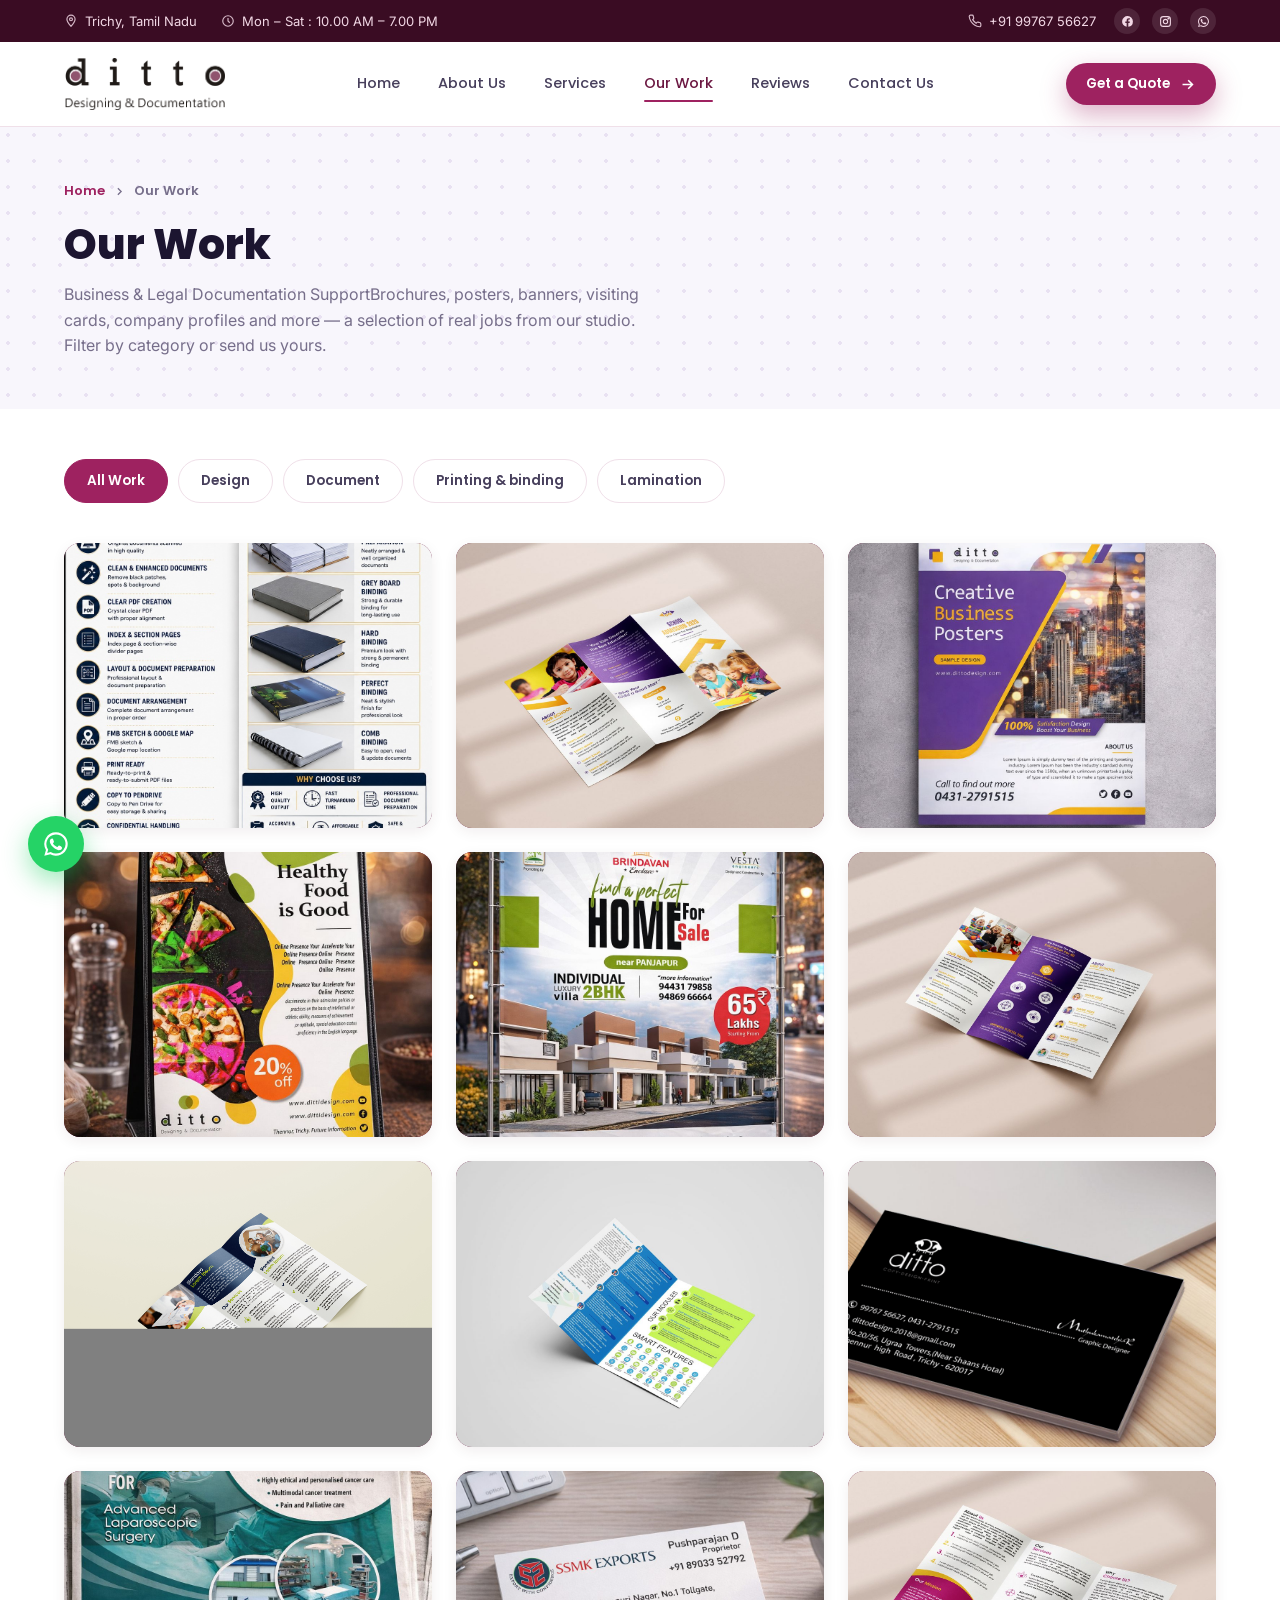
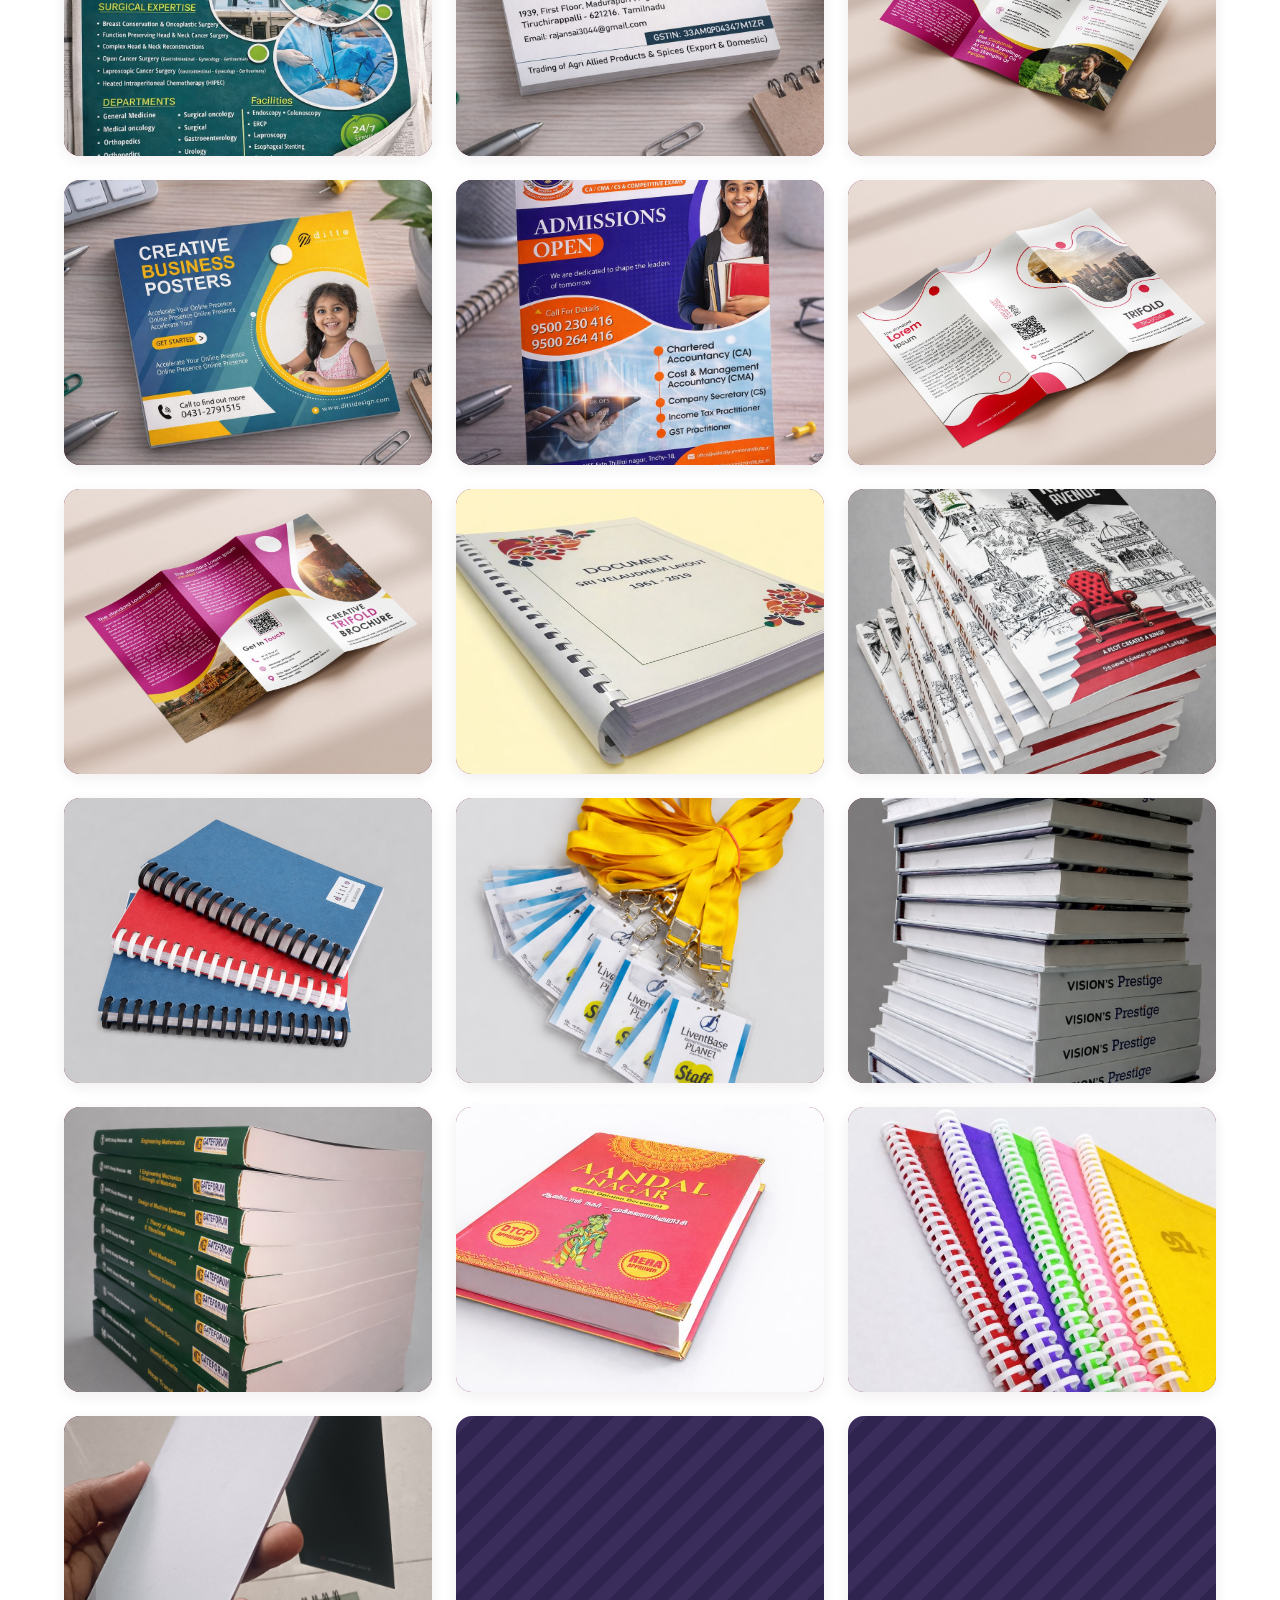
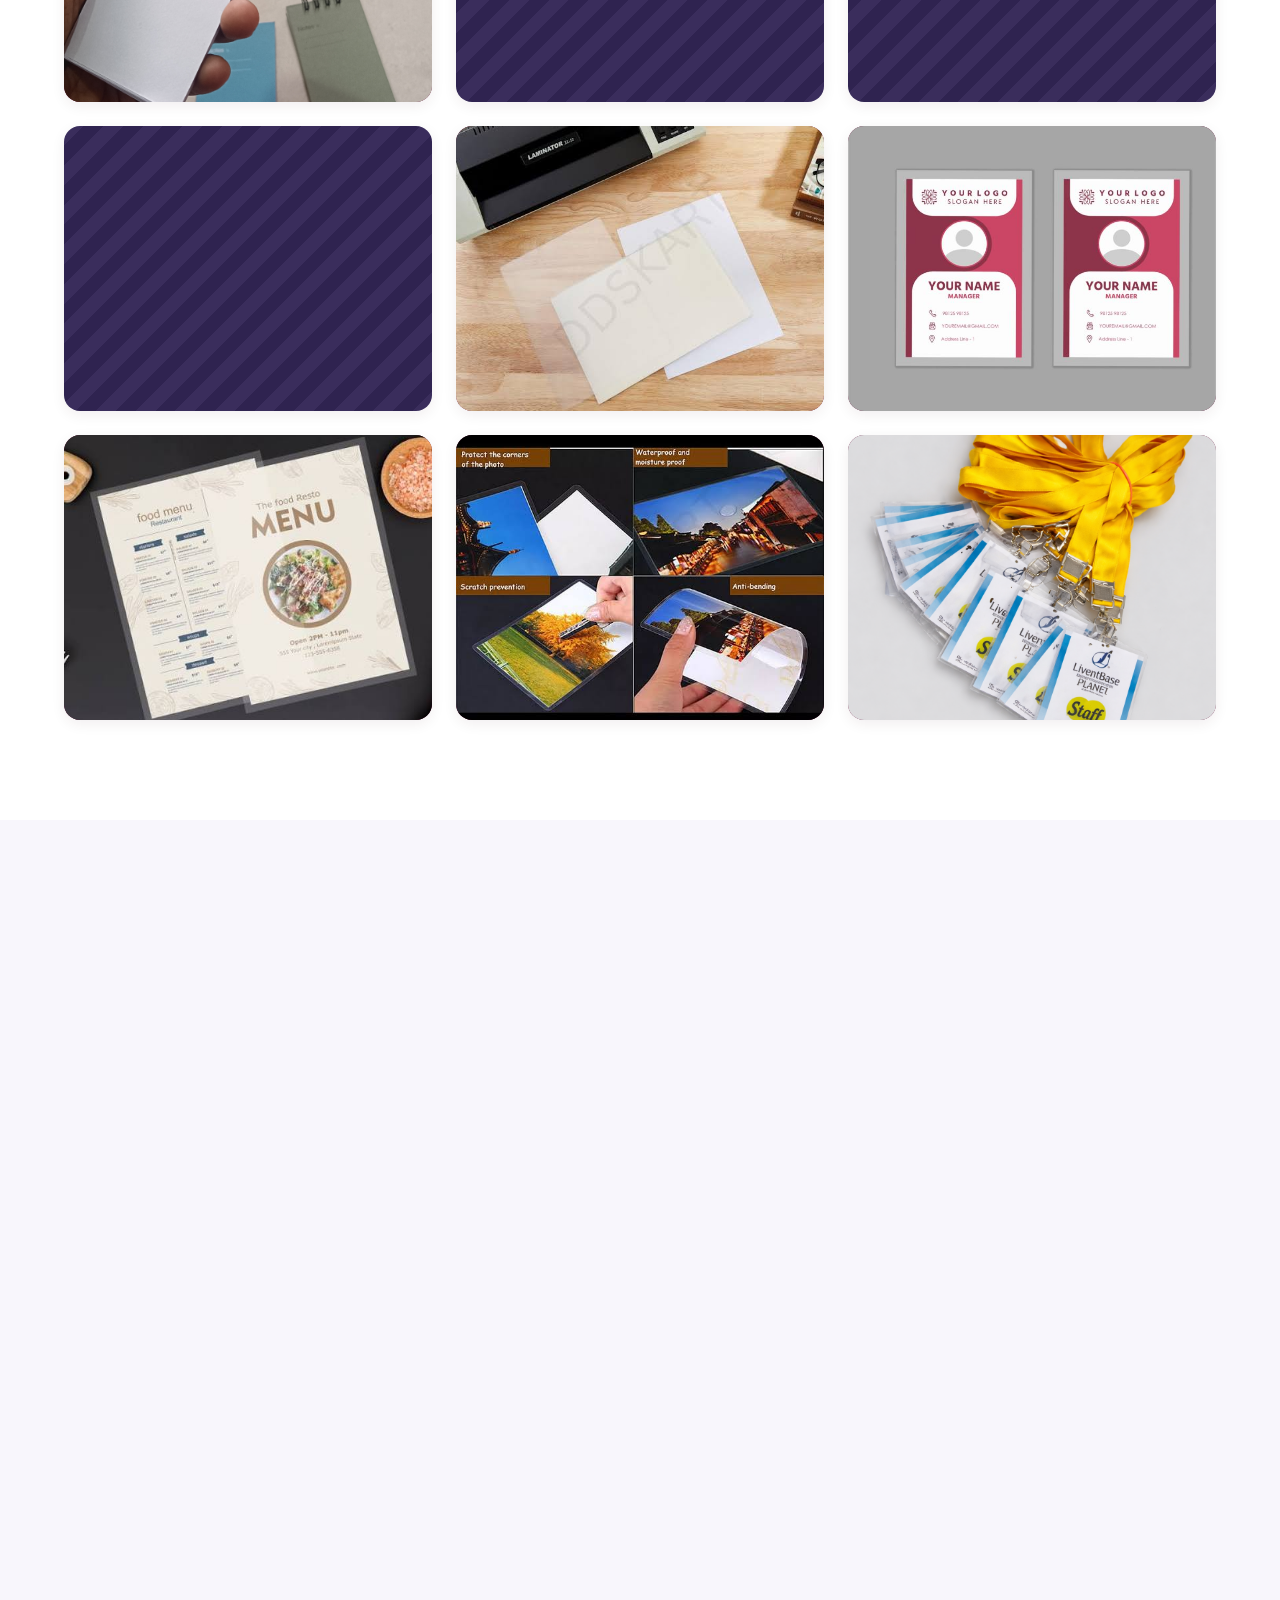
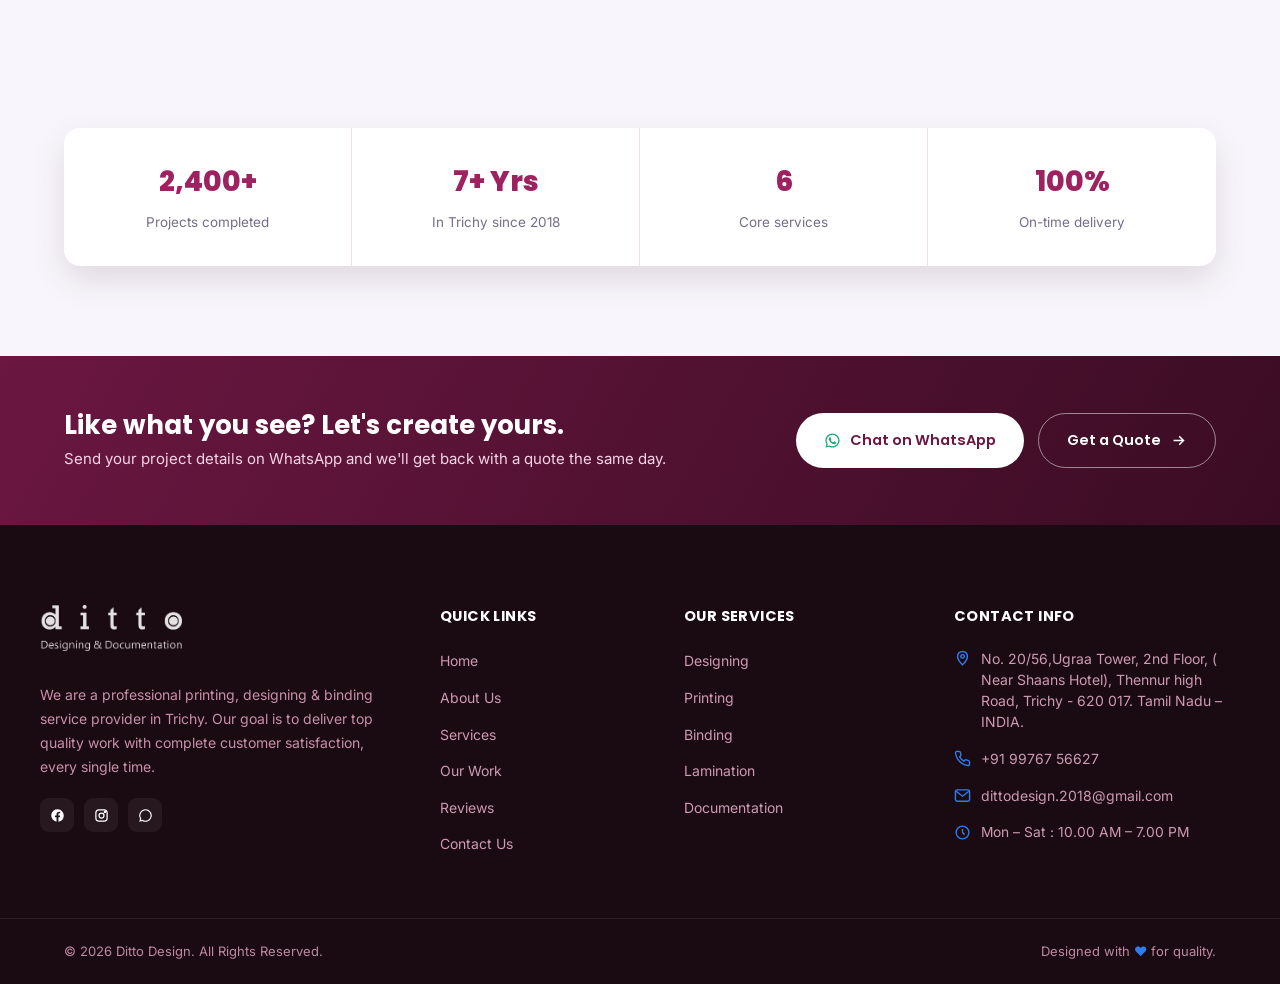
==== commit 695f06fe: "Update work.html" ====
--- a/work.html
+++ b/work.html
@@ -234,7 +234,7 @@
       </a>
 
       <a href="contact.html" class="work-card" data-category="document">
-        <img class="work-photo" src="assets/services/document-services.jpg" alt="Document Scanning & Digitization" loading="lazy" onerror="this.closest('.work-card').classList.add('img-missing')">
+        <img class="work-photo" src="assets/services/document/document-img2.jpg" alt="Document Scanning & Digitization" loading="lazy" onerror="this.closest('.work-card').classList.add('img-missing')">
       </a>
 
       
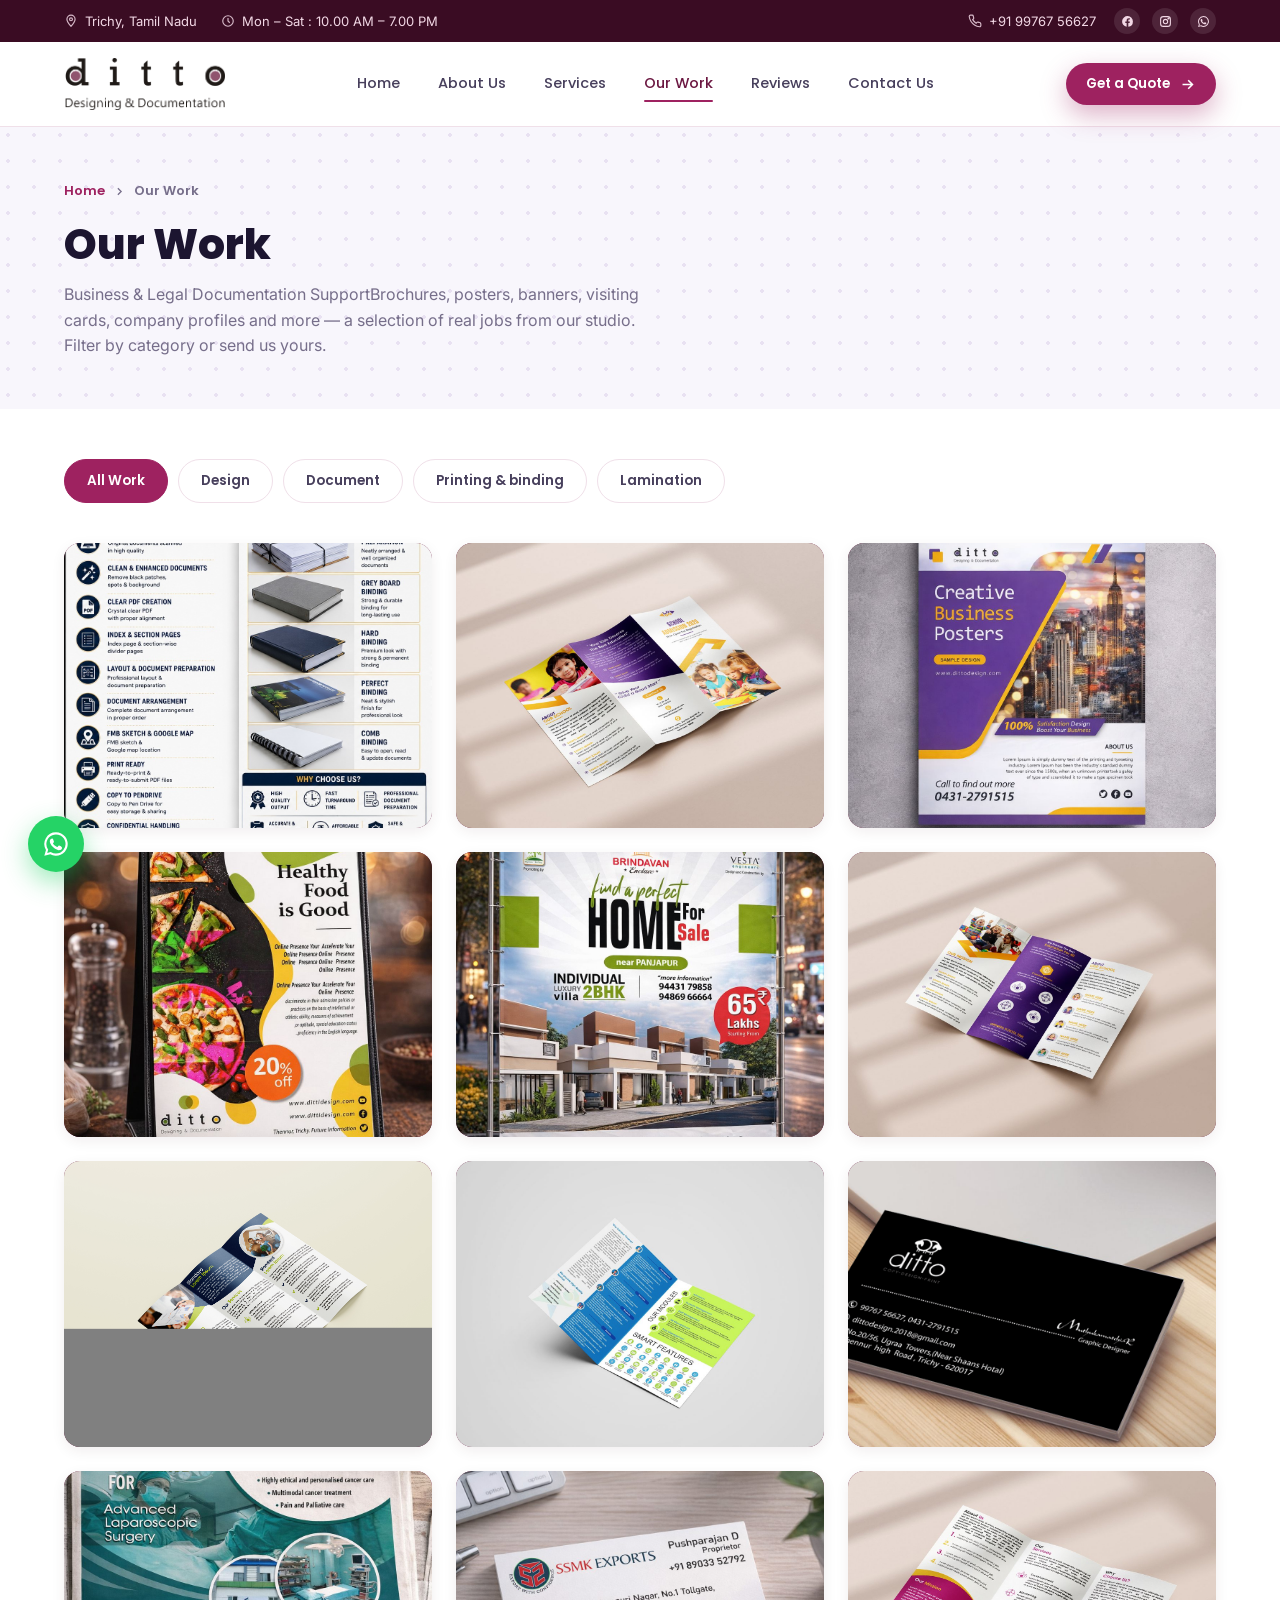
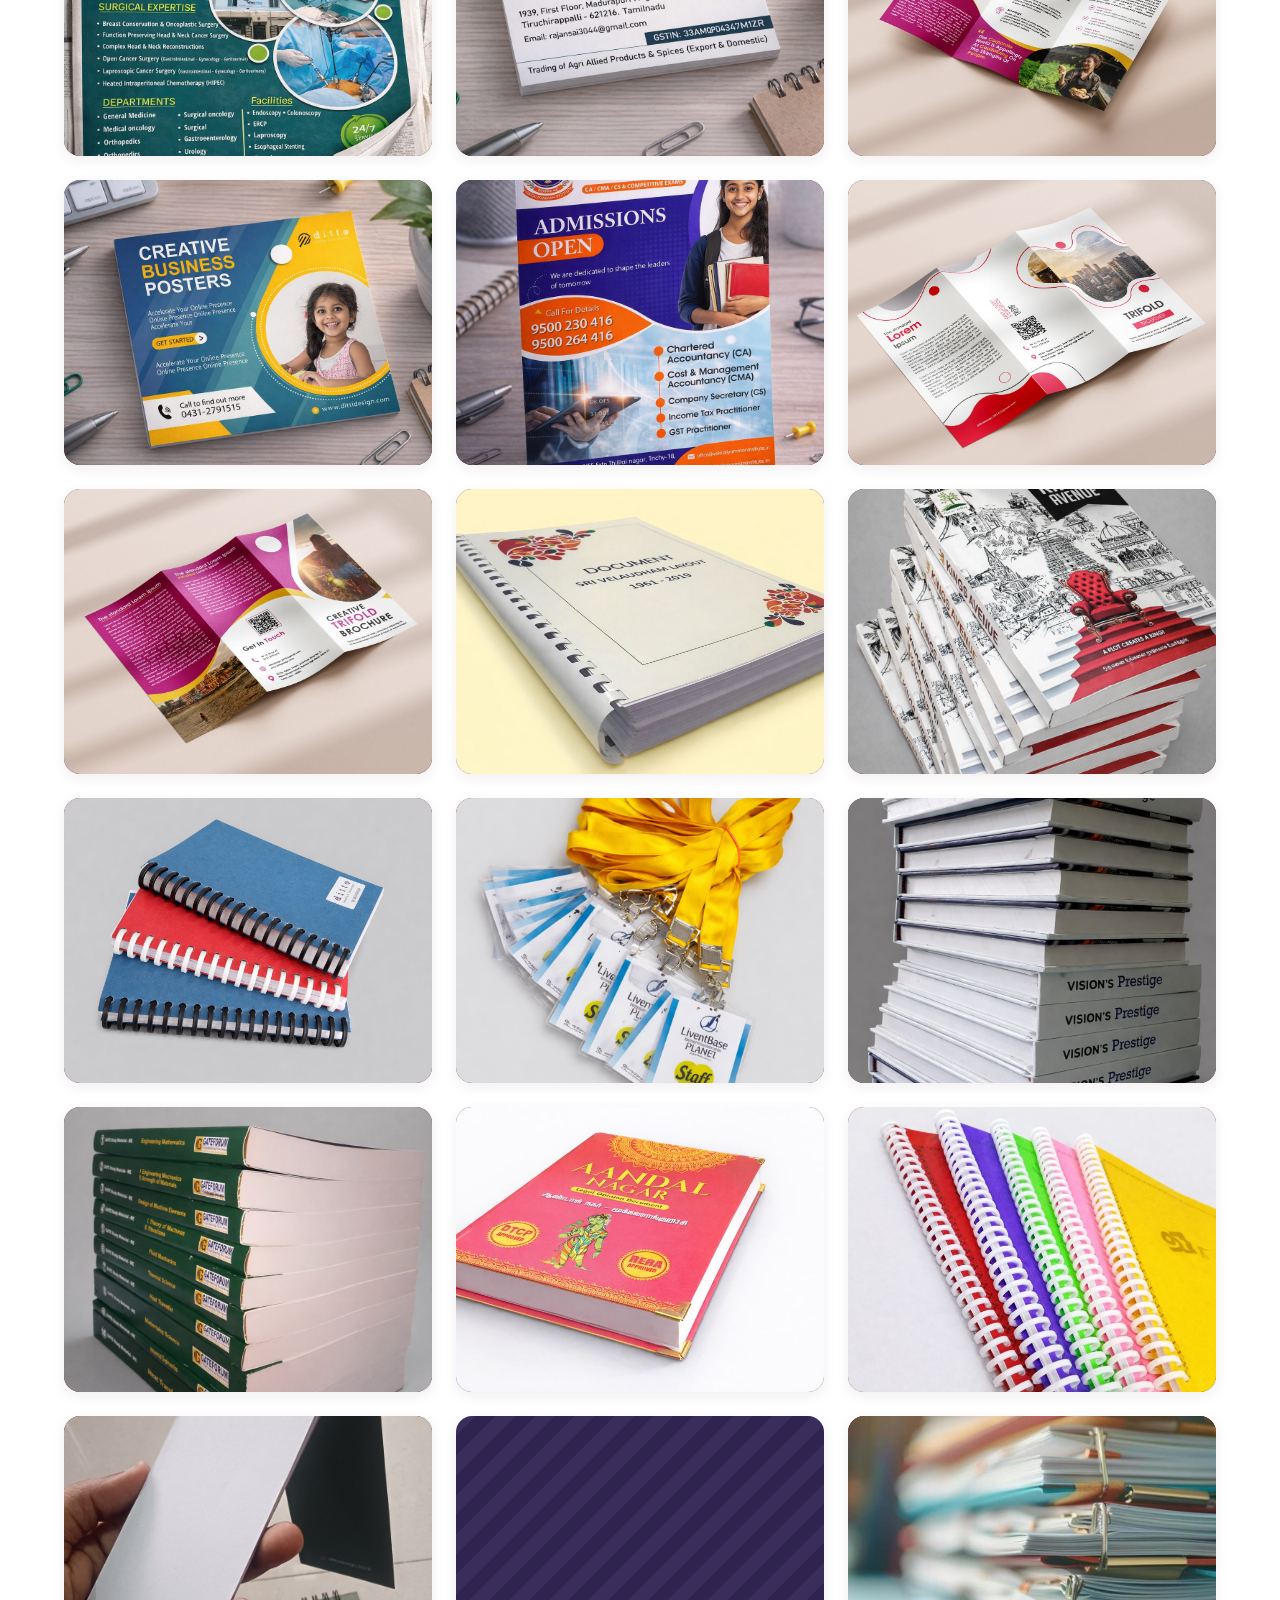
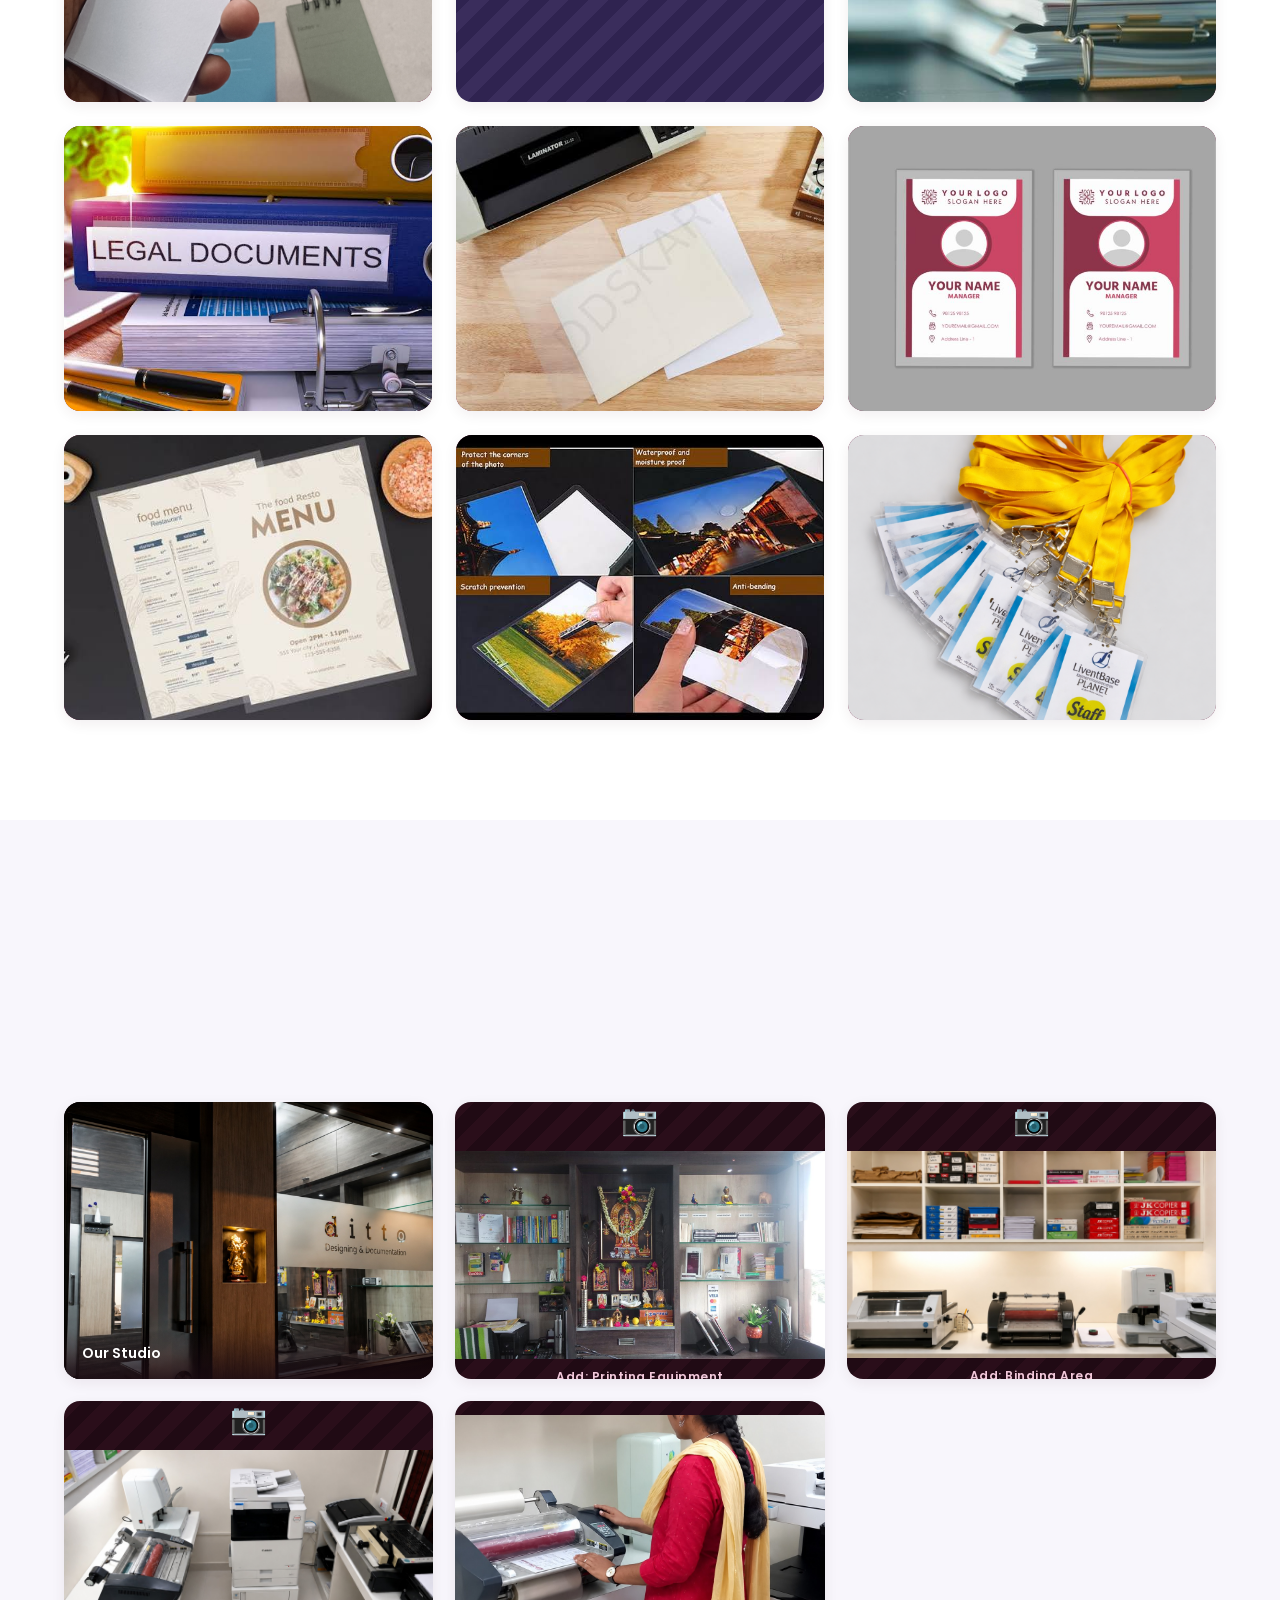
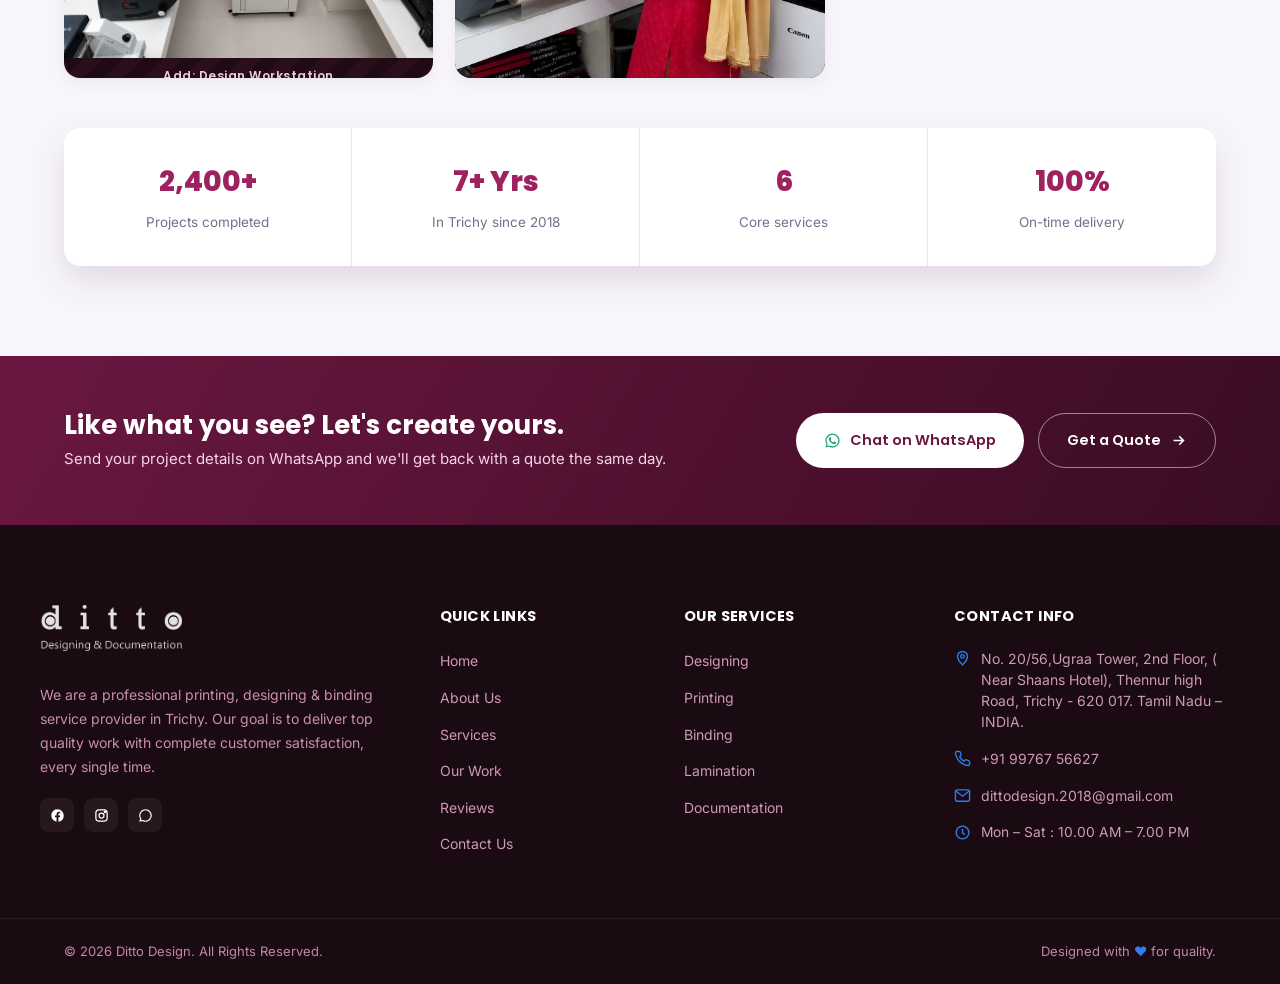
==== commit f0dbddaa: "Update work.html" ====
--- a/work.html
+++ b/work.html
@@ -234,16 +234,16 @@
       </a>
 
       <a href="contact.html" class="work-card" data-category="document">
-        <img class="work-photo" src="assets/services/document/document-img2.jpg" alt="Document Scanning & Digitization" loading="lazy" onerror="this.closest('.work-card').classList.add('img-missing')">
+        <img class="work-photo" src="assets/document/document-img2.jpg" alt="Document Scanning & Digitization" loading="lazy" onerror="this.closest('.work-card').classList.add('img-missing')">
       </a>
 
       
       <a href="contact.html" class="work-card" data-category="document">
-        <img class="work-photo" src="assets/services/document/document-img.jpg" alt="Document Scanning & Digitization" loading="lazy" onerror="this.closest('.work-card').classList.add('img-missing')">
+        <img class="work-photo" src="assets/document/document-img.jpg" alt="Document Scanning & Digitization" loading="lazy" onerror="this.closest('.work-card').classList.add('img-missing')">
       </a>
 
       <a href="contact.html" class="work-card" data-category="document">
-        <img class="work-photo" src="assets/services/document/document-img1.jpg" alt="Document Scanning & Digitization" loading="lazy" onerror="this.closest('.work-card').classList.add('img-missing')">
+        <img class="work-photo" src="assets/document/document-img1.jpg" alt="Document Scanning & Digitization" loading="lazy" onerror="this.closest('.work-card').classList.add('img-missing')">
       </a>
 
       <a href="contact.html" class="work-card" data-category="lamination">
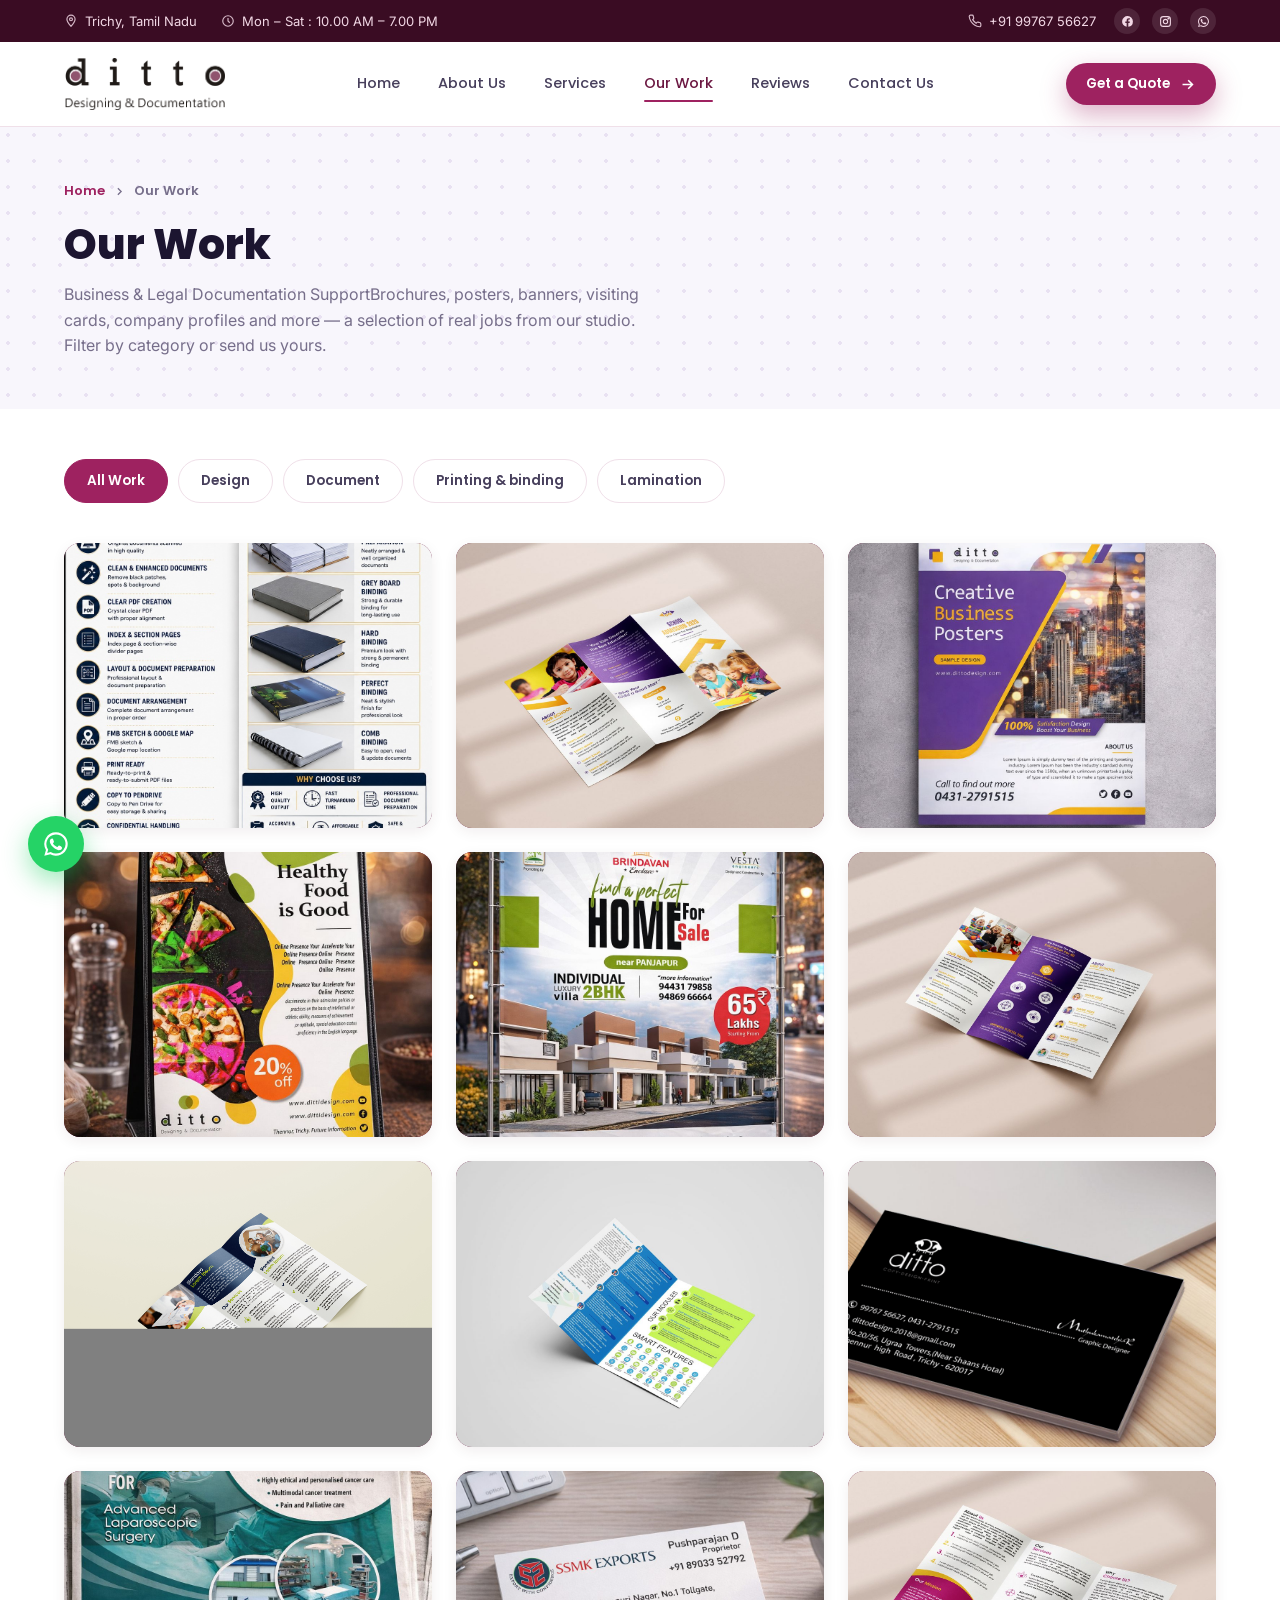
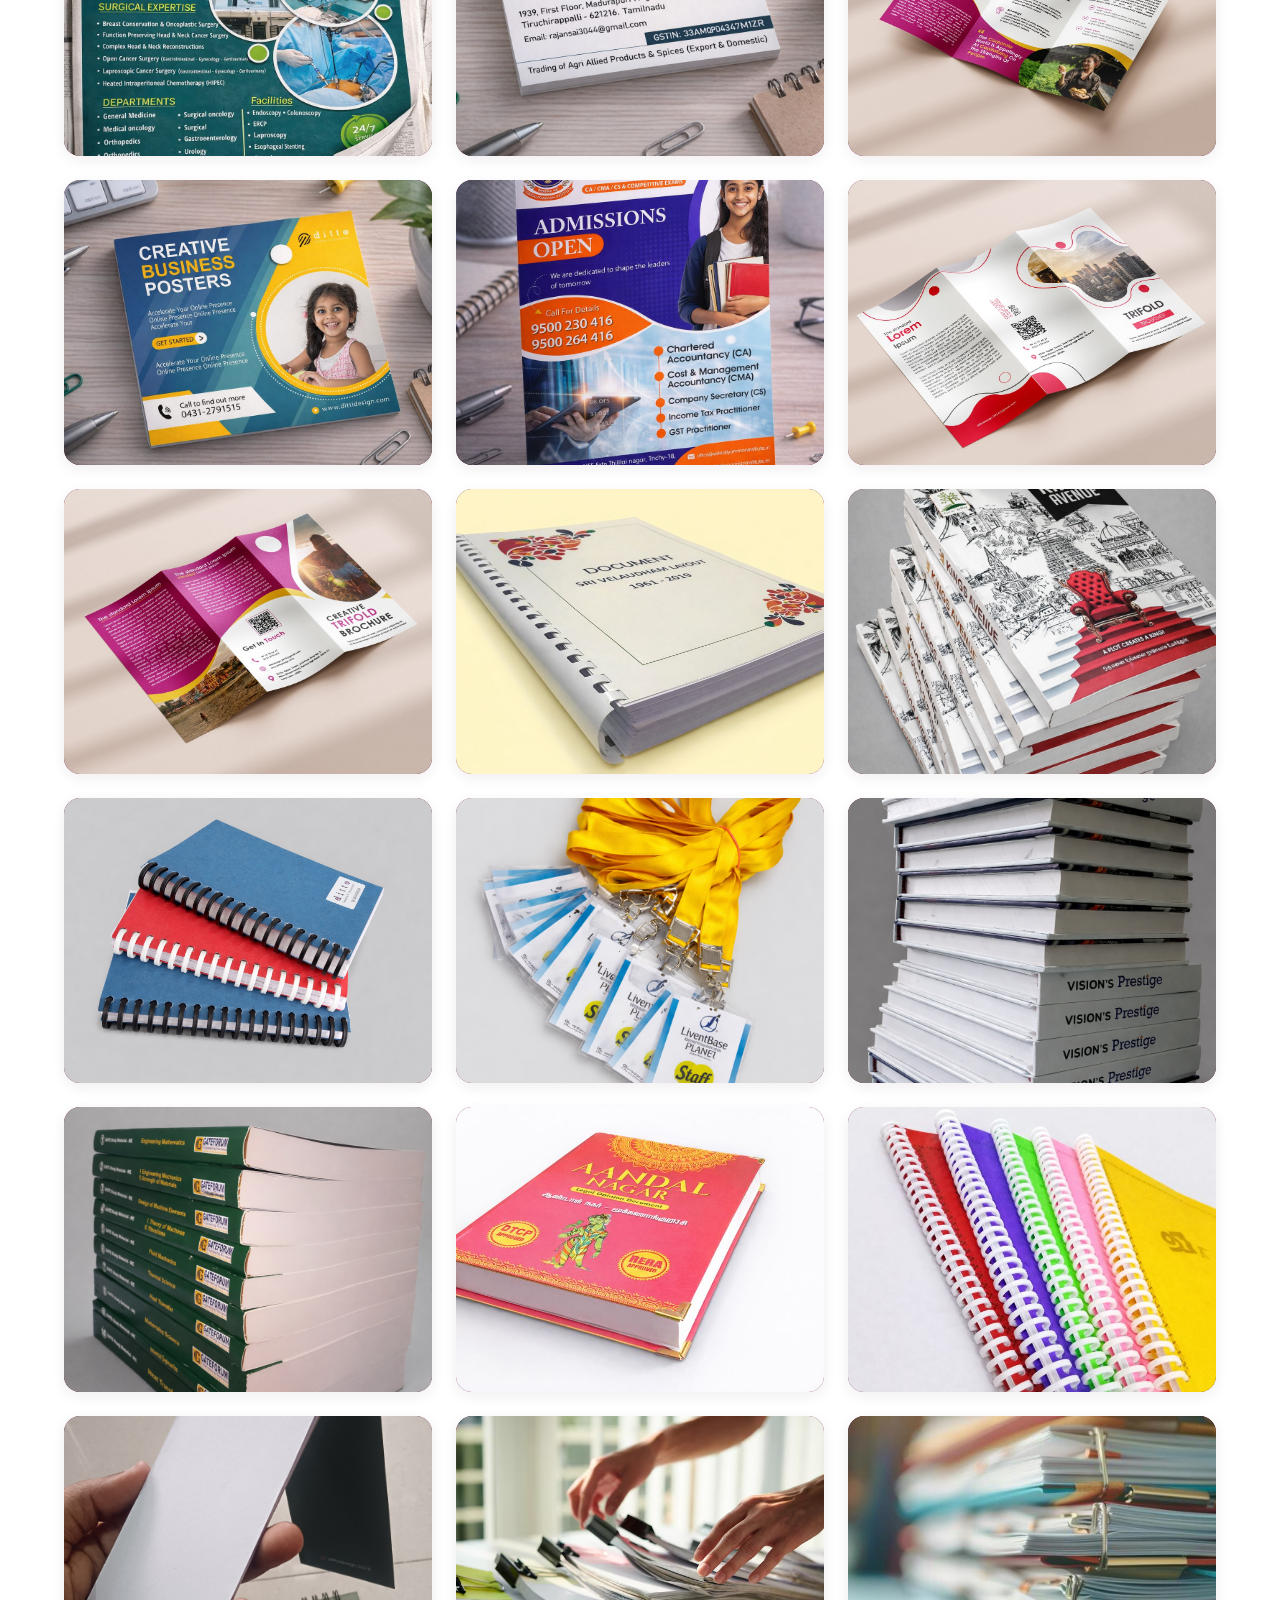
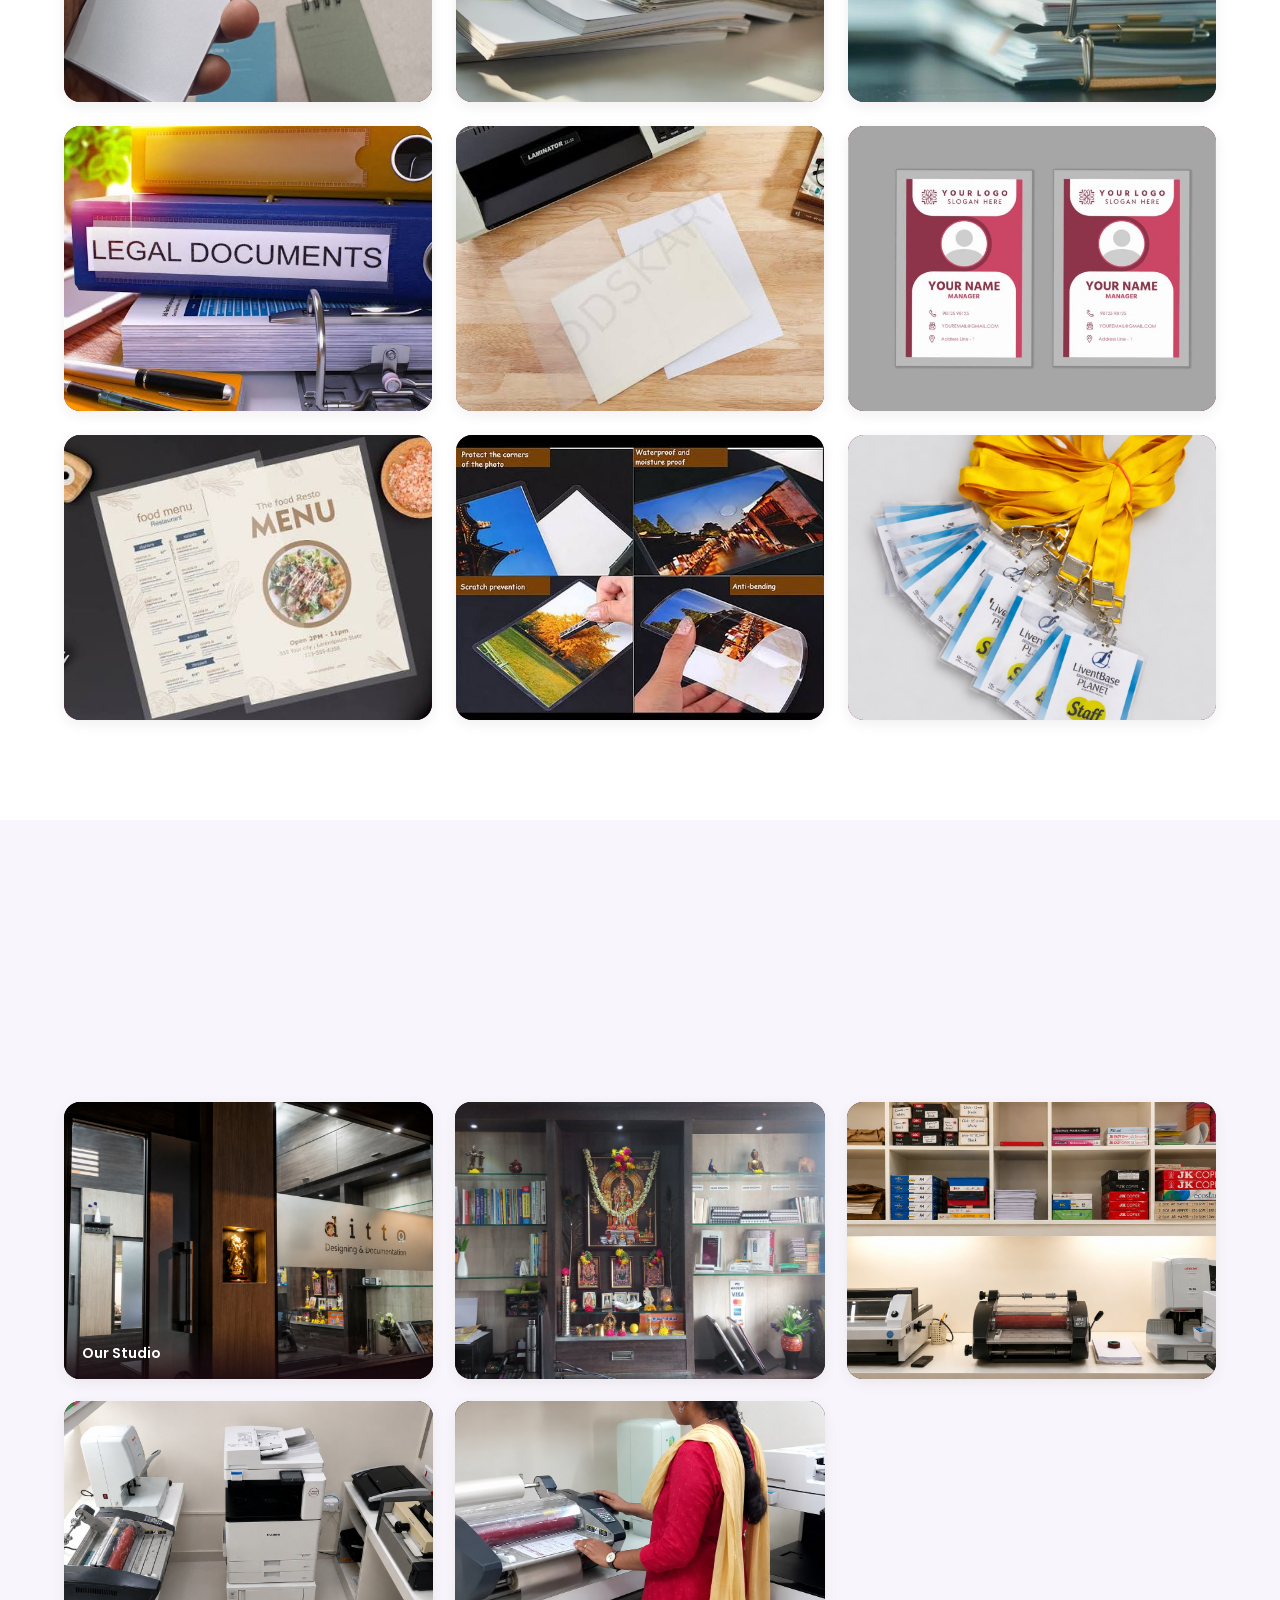
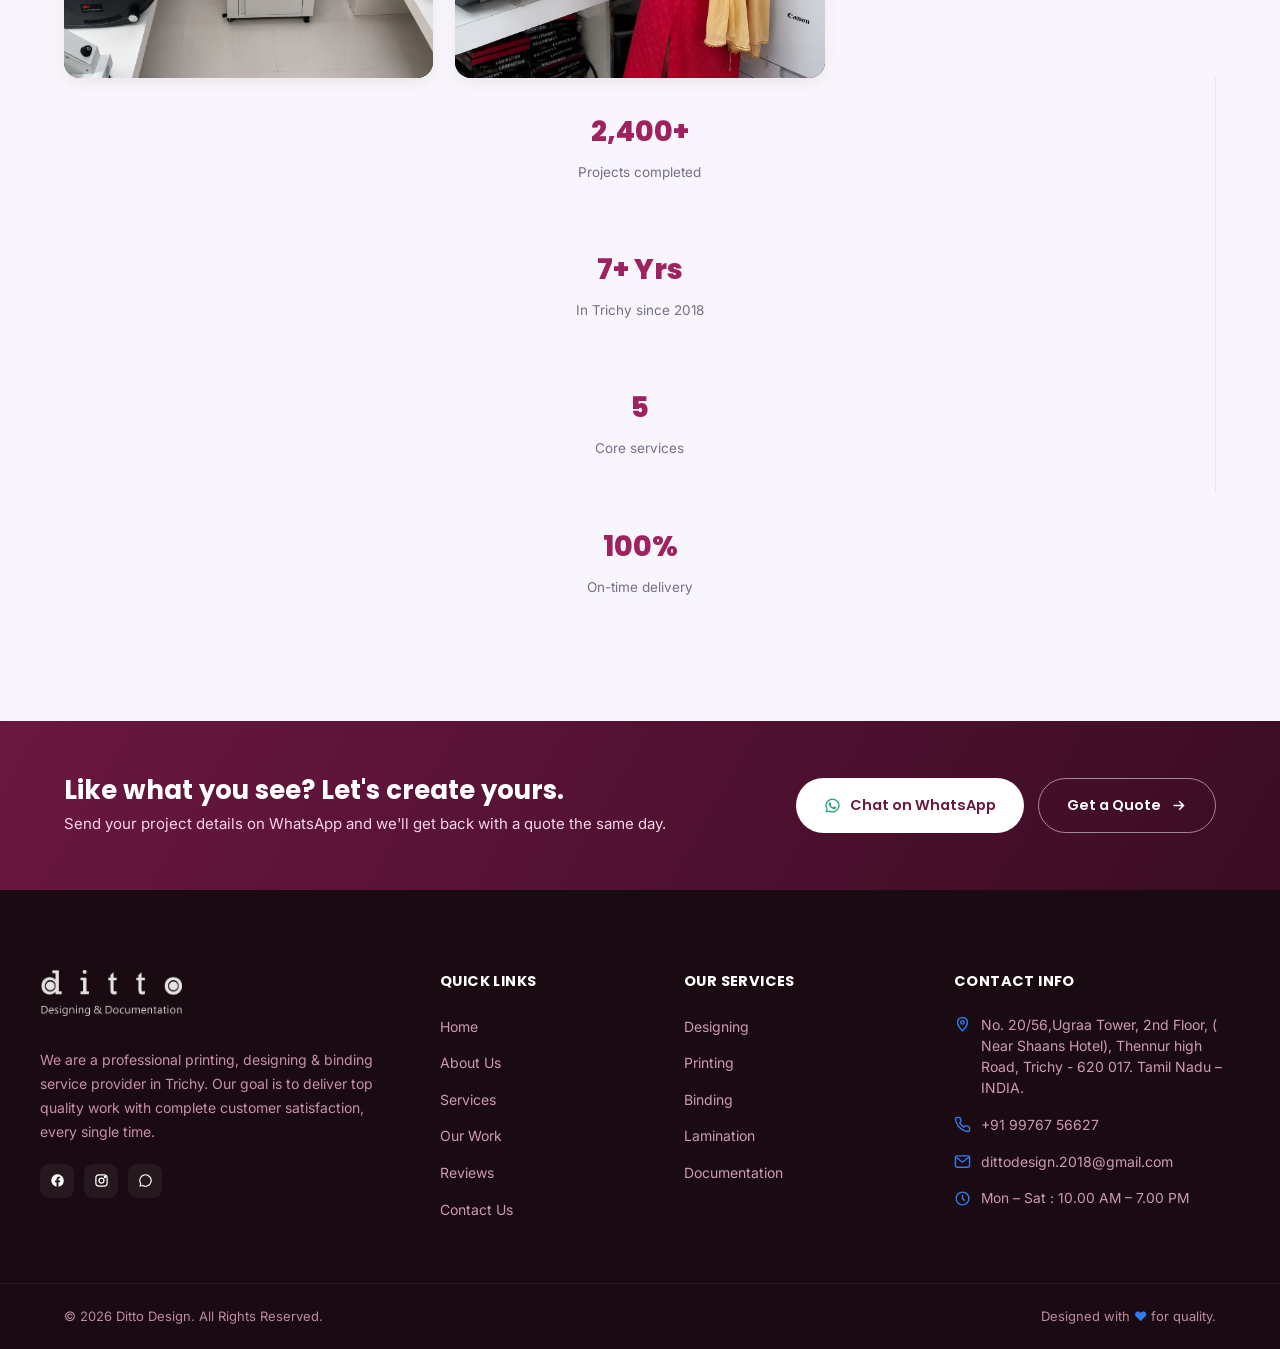
==== commit 7b1197dd: "Comment out placeholder image content in work.html" ====
--- a/work.html
+++ b/work.html
@@ -19,8 +19,9 @@
 .office-card .office-label{position:absolute;bottom:0;left:0;right:0;padding:14px 18px;background:linear-gradient(0deg,rgba(26,10,18,0.82),transparent);color:#fff;font-family:'Poppins',sans-serif;font-weight:600;font-size:14px;}
 /* placeholder when no image uploaded yet */
 .office-card.placeholder{background:repeating-linear-gradient(135deg,#2A0E1A,#2A0E1A 14px,#200A14 14px,#200A14 28px);display:flex;align-items:center;justify-content:center;flex-direction:column;gap:8px;}
-.office-card.placeholder::before{content:'📷';font-size:30px;}
-.office-card.placeholder::after{content:attr(data-label);color:#F2C8DA;font-family:'Poppins',sans-serif;font-size:12px;font-weight:600;letter-spacing:.5px;}
+/*.office-card.placeholder::before{content:'📷';font-size:30px;} 
+.office-card.placeholder::after{content:attr(data-label);color:#F2C8DA;font-family:'Poppins',sans-serif;font-size:12px;font-weight:600;letter-spacing:.5px; */
+}
 /* stats row */
 .studio-stats{display:grid;grid-template-columns:repeat(4,1fr);gap:0;background:#fff;border-radius:var(--radius);box-shadow:var(--shadow-md);margin-top:50px;}
 .studio-stat{padding:32px 24px;border-right:1px solid var(--border);text-align:center;}
@@ -316,7 +317,7 @@
         <span>In Trichy since 2018</span>
       </div>
       <div class="studio-stat">
-        <strong>6</strong>
+        <strong>5</strong>
         <span>Core services</span>
       </div>
       <div class="studio-stat">
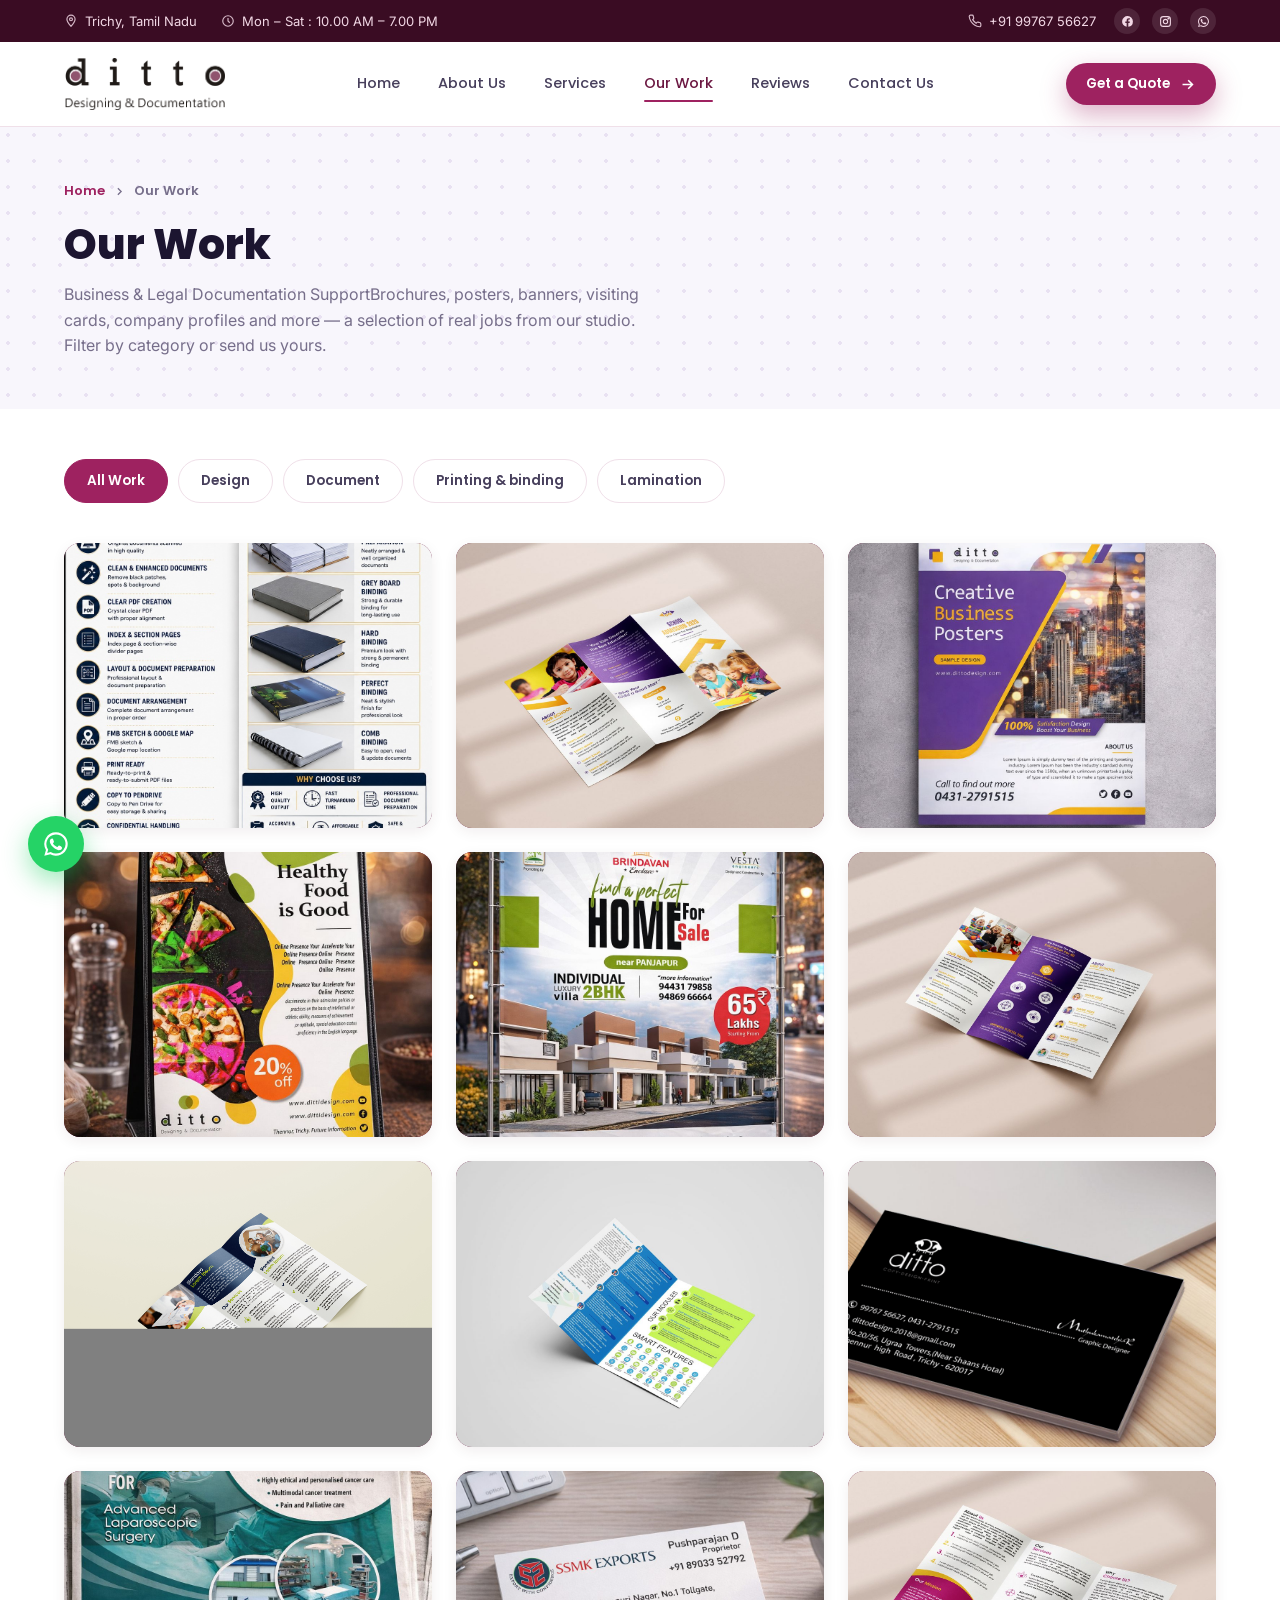
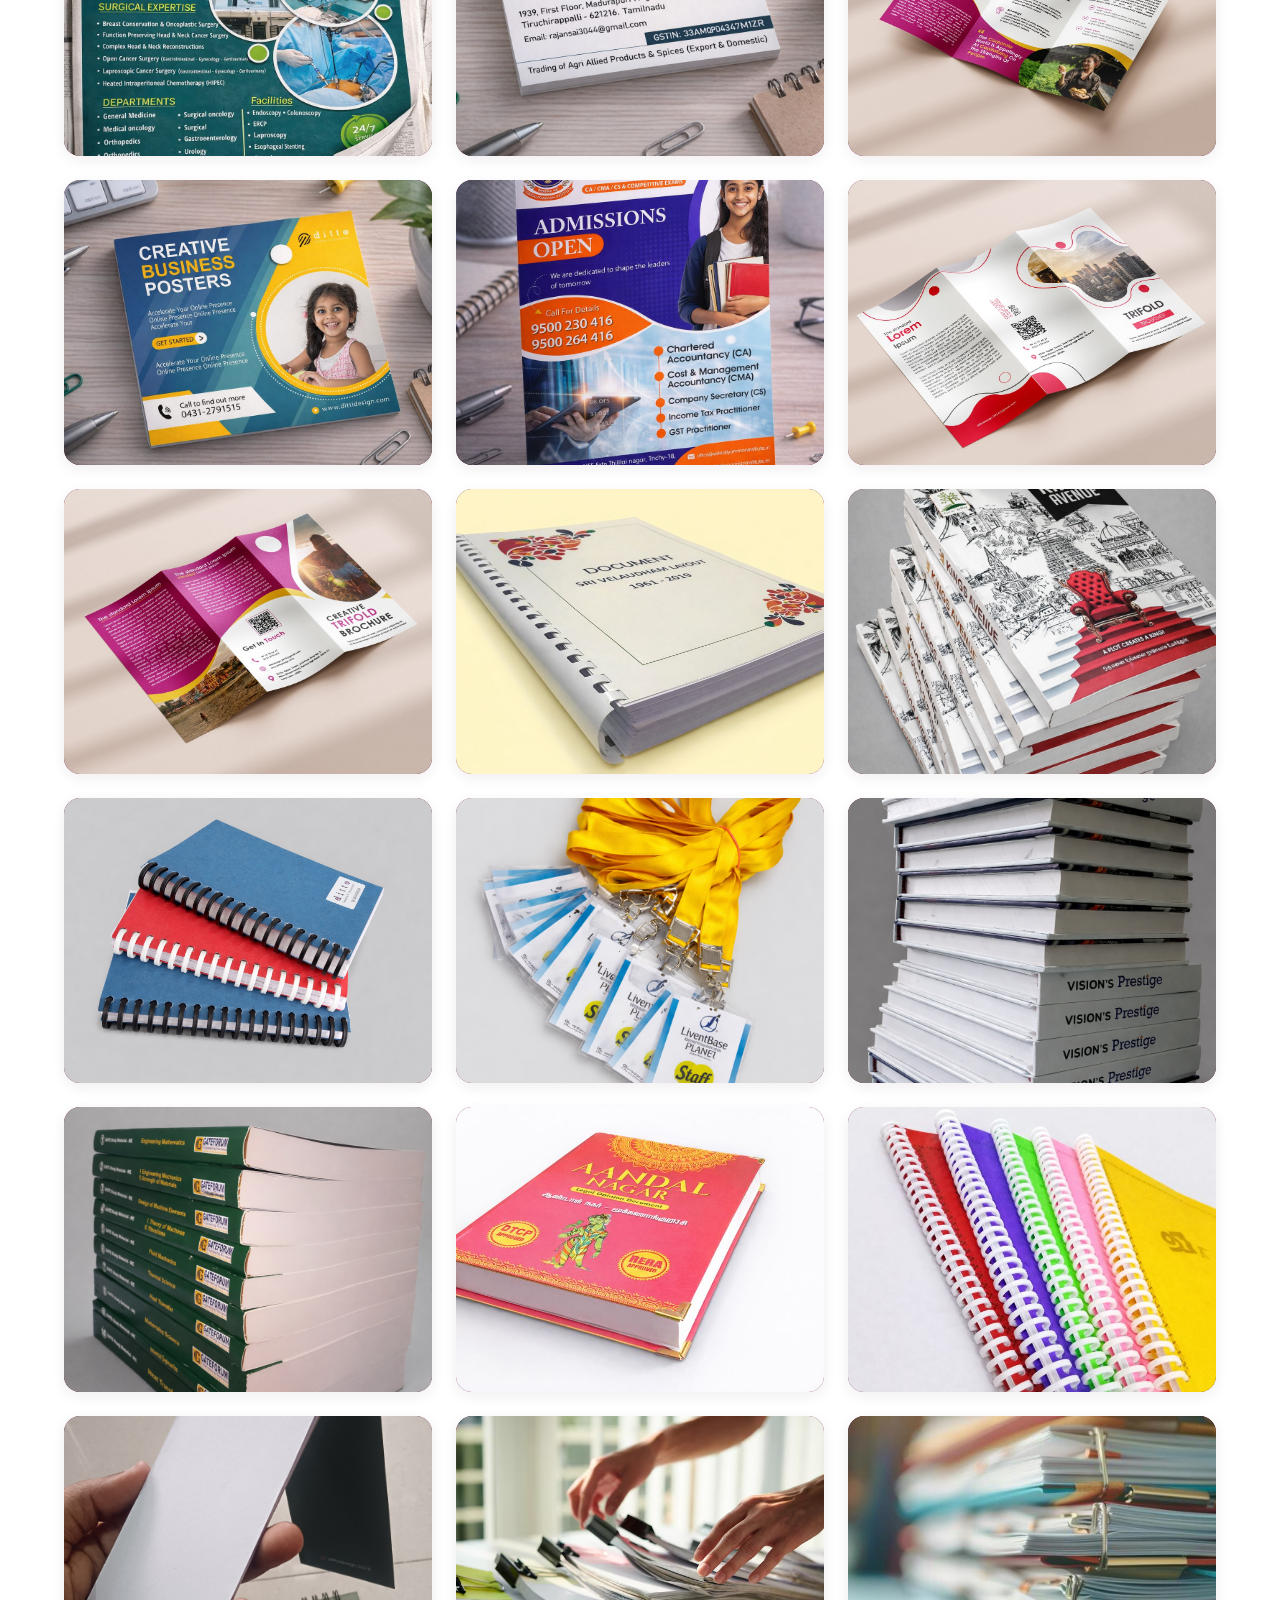
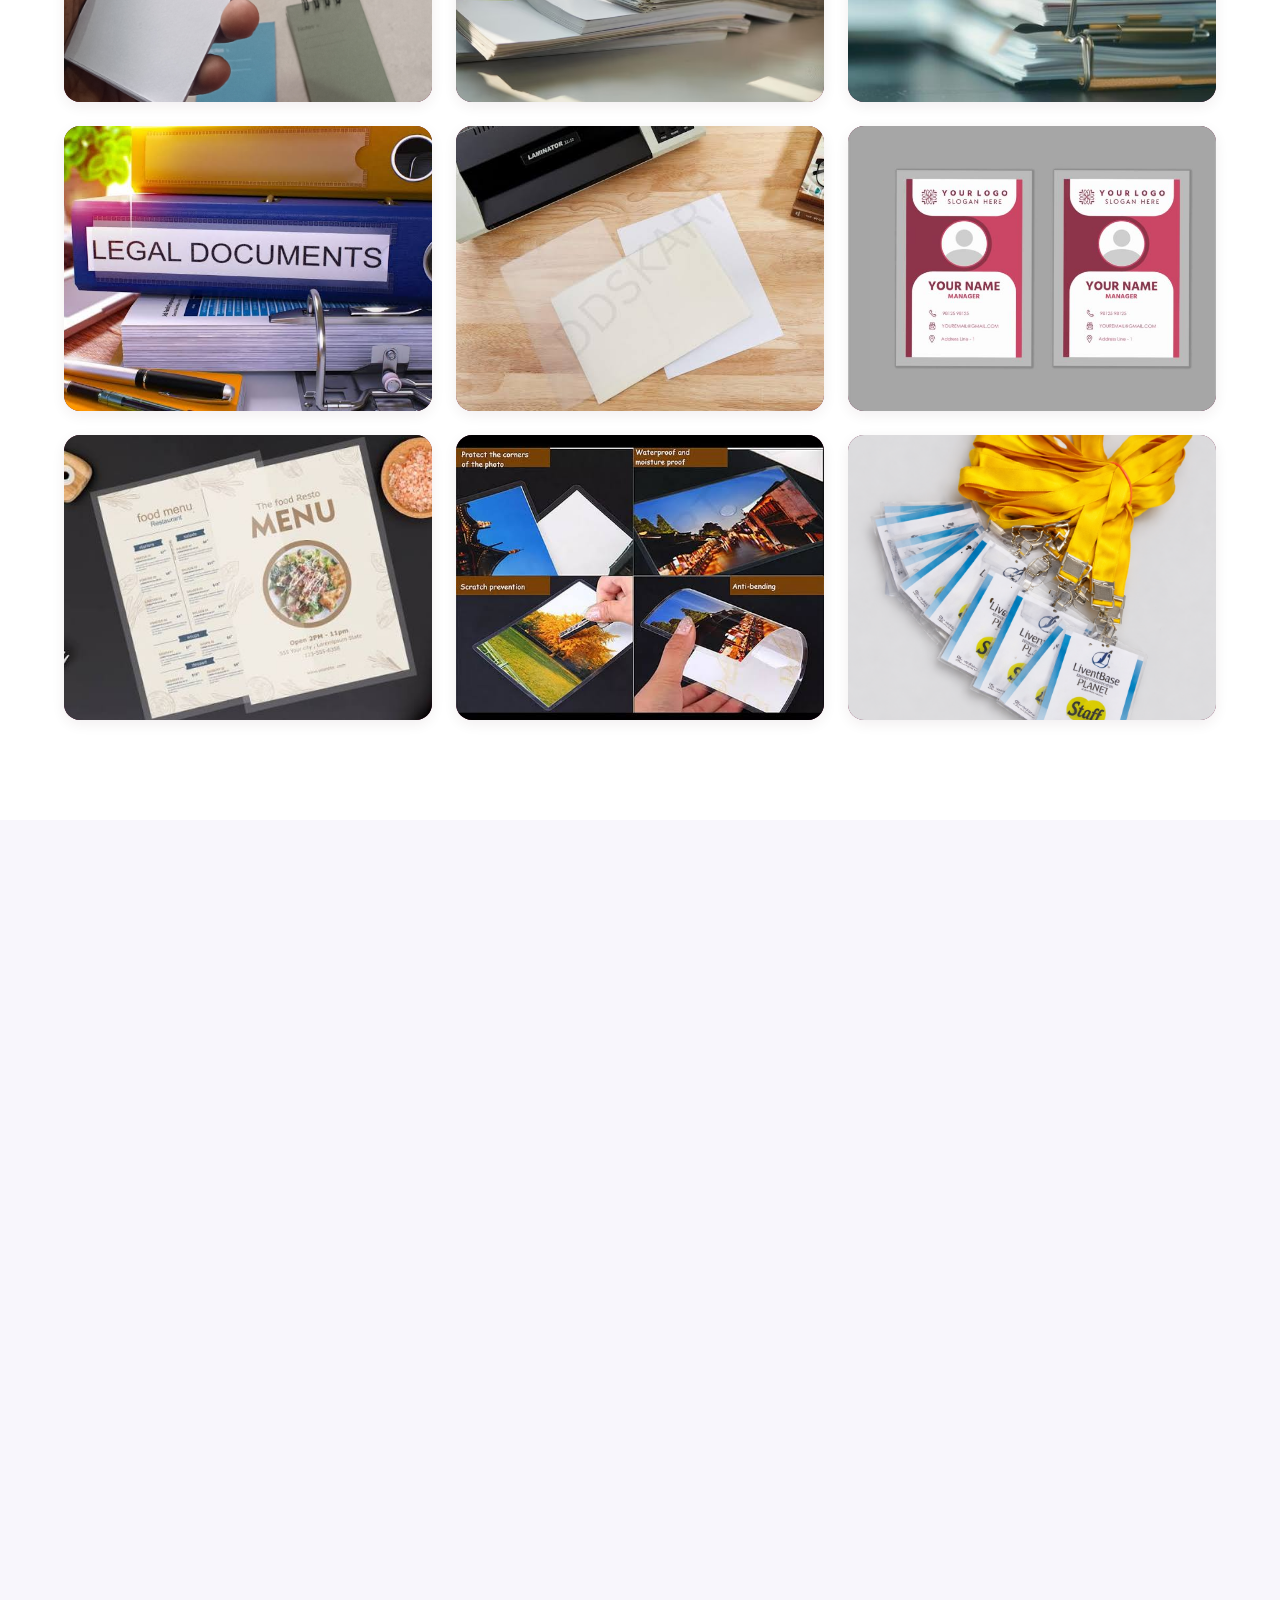
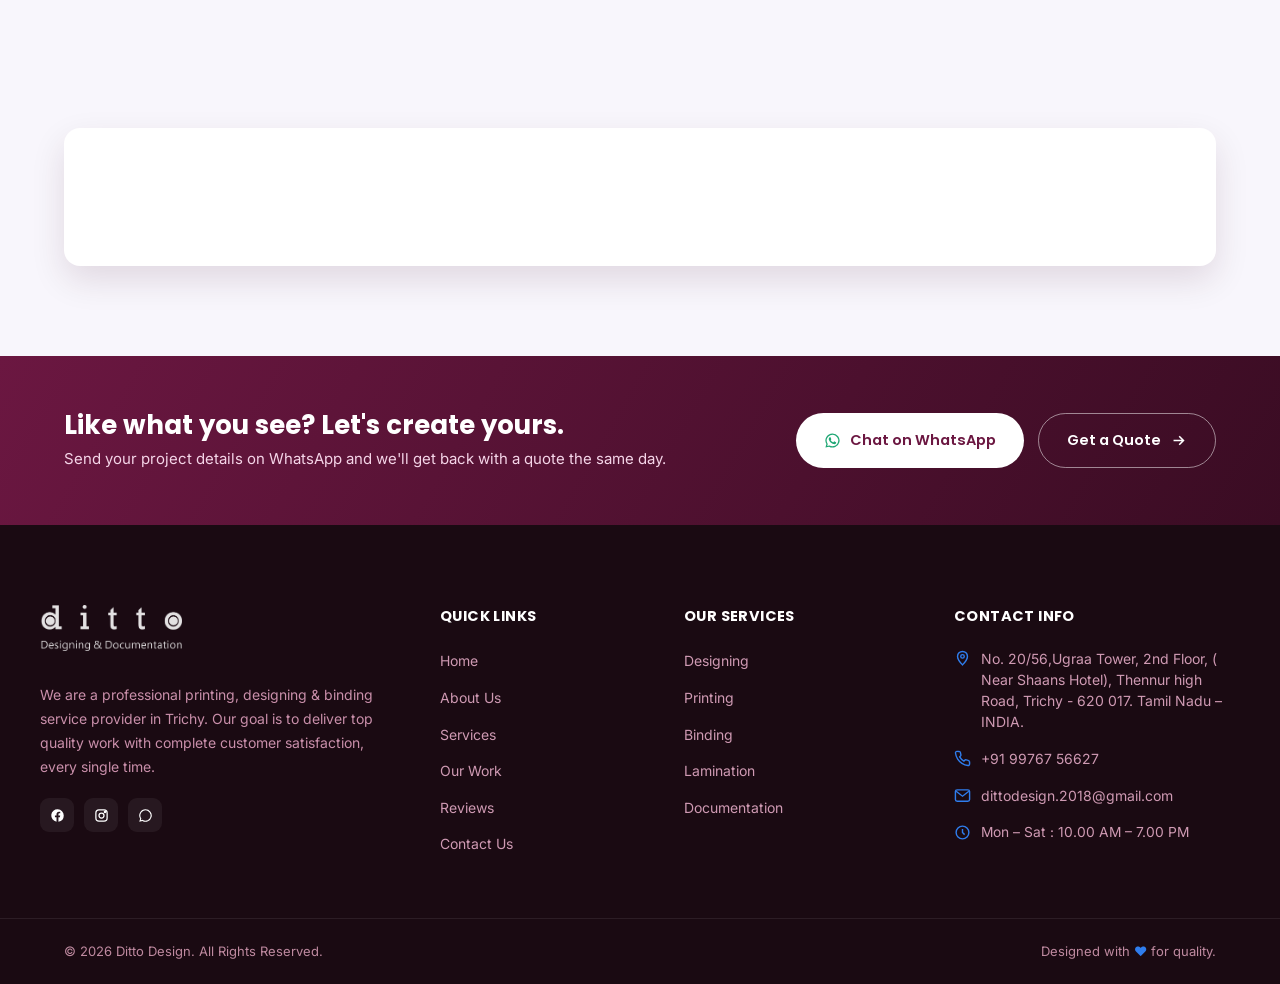
==== commit 57d3b330: "Update office-card placeholder styles Commented out the placeholder icon in office-card styles." ====
--- a/work.html
+++ b/work.html
@@ -19,8 +19,8 @@
 .office-card .office-label{position:absolute;bottom:0;left:0;right:0;padding:14px 18px;background:linear-gradient(0deg,rgba(26,10,18,0.82),transparent);color:#fff;font-family:'Poppins',sans-serif;font-weight:600;font-size:14px;}
 /* placeholder when no image uploaded yet */
 .office-card.placeholder{background:repeating-linear-gradient(135deg,#2A0E1A,#2A0E1A 14px,#200A14 14px,#200A14 28px);display:flex;align-items:center;justify-content:center;flex-direction:column;gap:8px;}
-/*.office-card.placeholder::before{content:'📷';font-size:30px;} 
-.office-card.placeholder::after{content:attr(data-label);color:#F2C8DA;font-family:'Poppins',sans-serif;font-size:12px;font-weight:600;letter-spacing:.5px; */
+/*.office-card.placeholder::before{content:'📷';font-size:30px;} */
+.office-card.placeholder::after{content:attr(data-label);color:#F2C8DA;font-family:'Poppins',sans-serif;font-size:12px;font-weight:600;letter-spacing:.5px;
 }
 /* stats row */
 .studio-stats{display:grid;grid-template-columns:repeat(4,1fr);gap:0;background:#fff;border-radius:var(--radius);box-shadow:var(--shadow-md);margin-top:50px;}
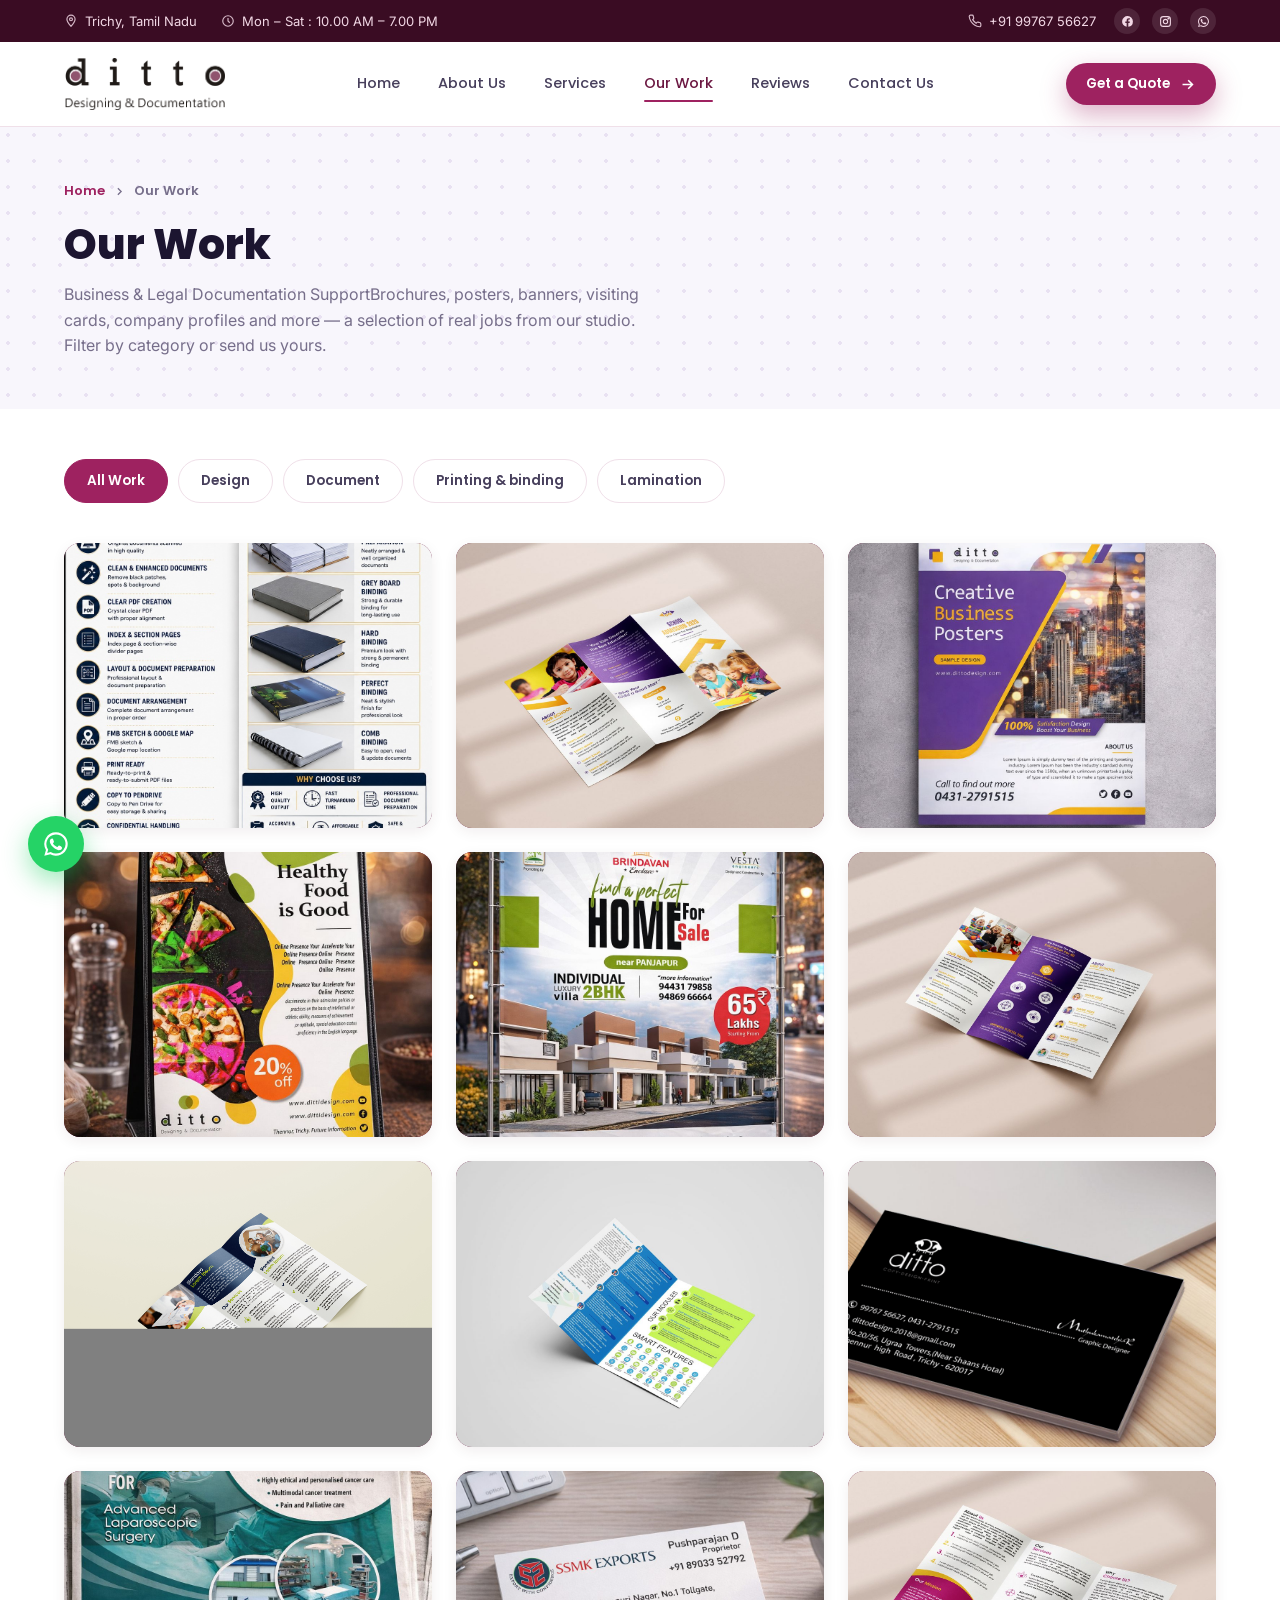
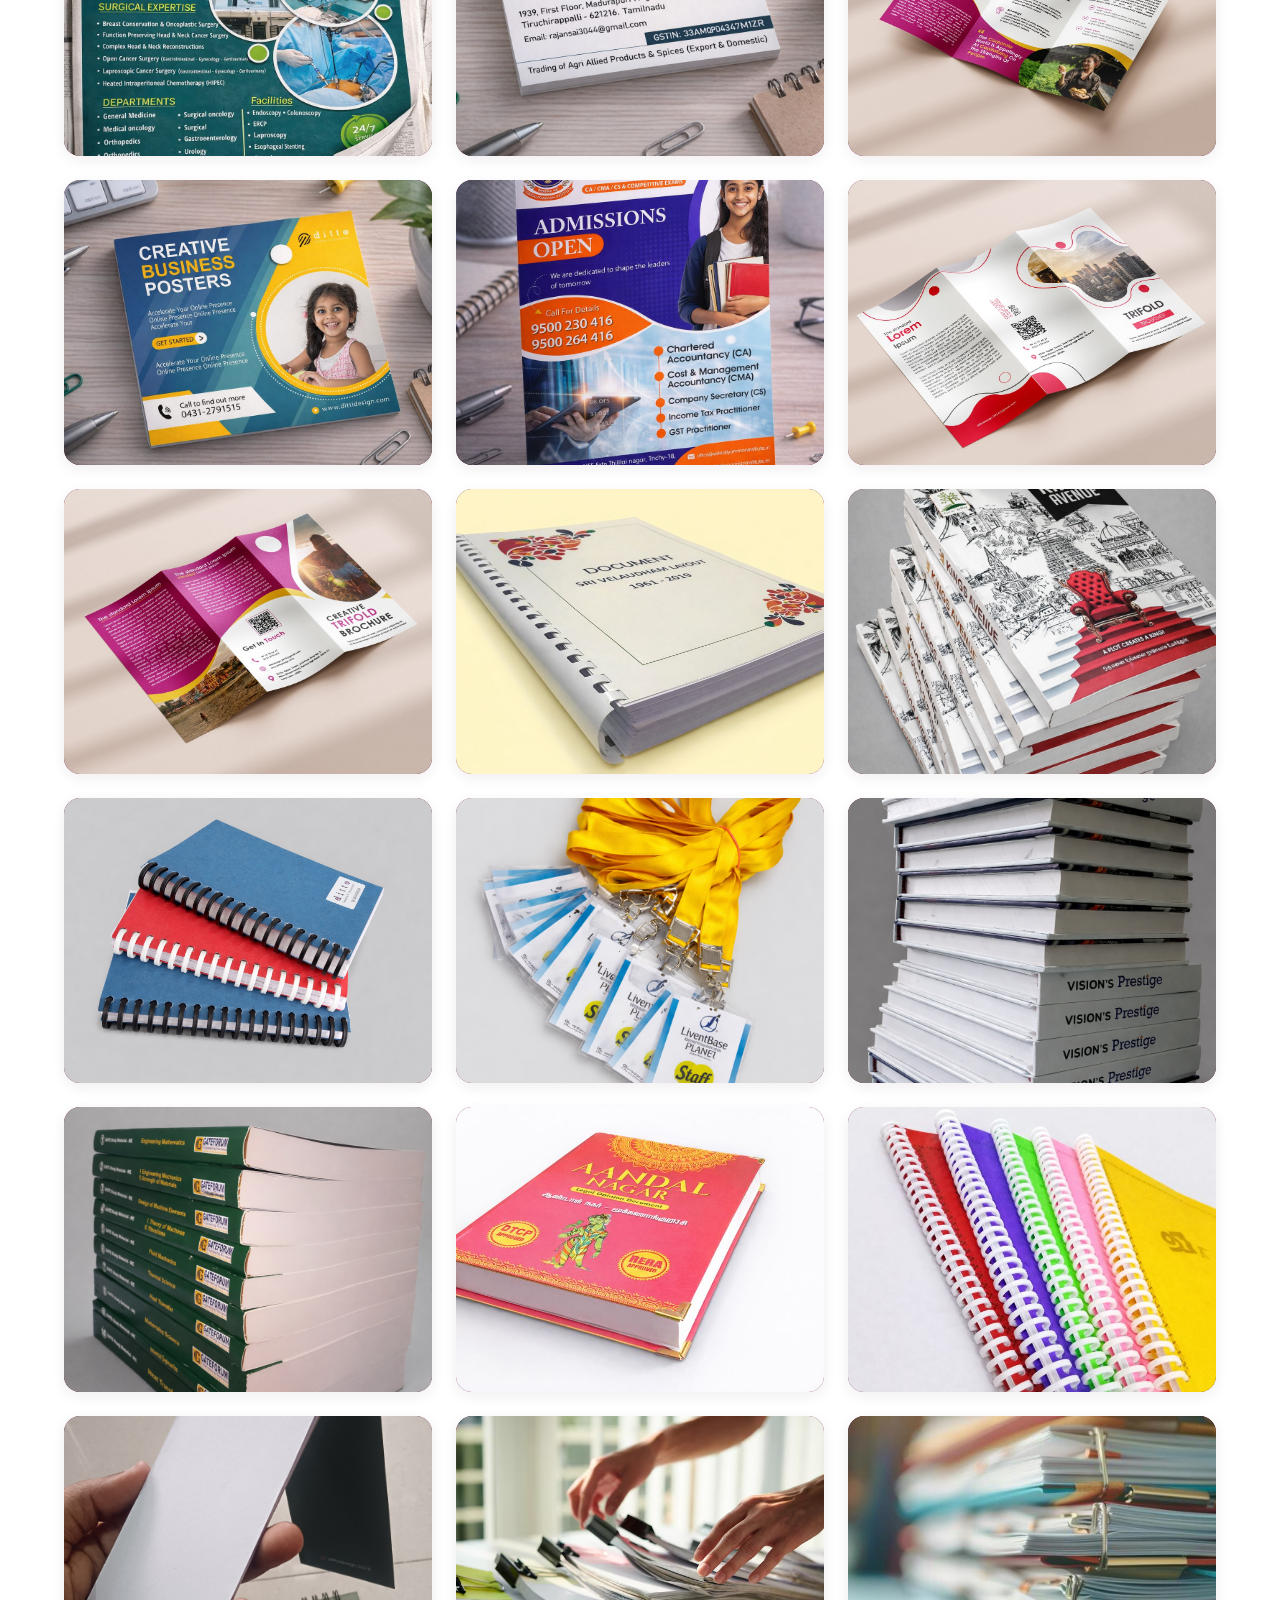
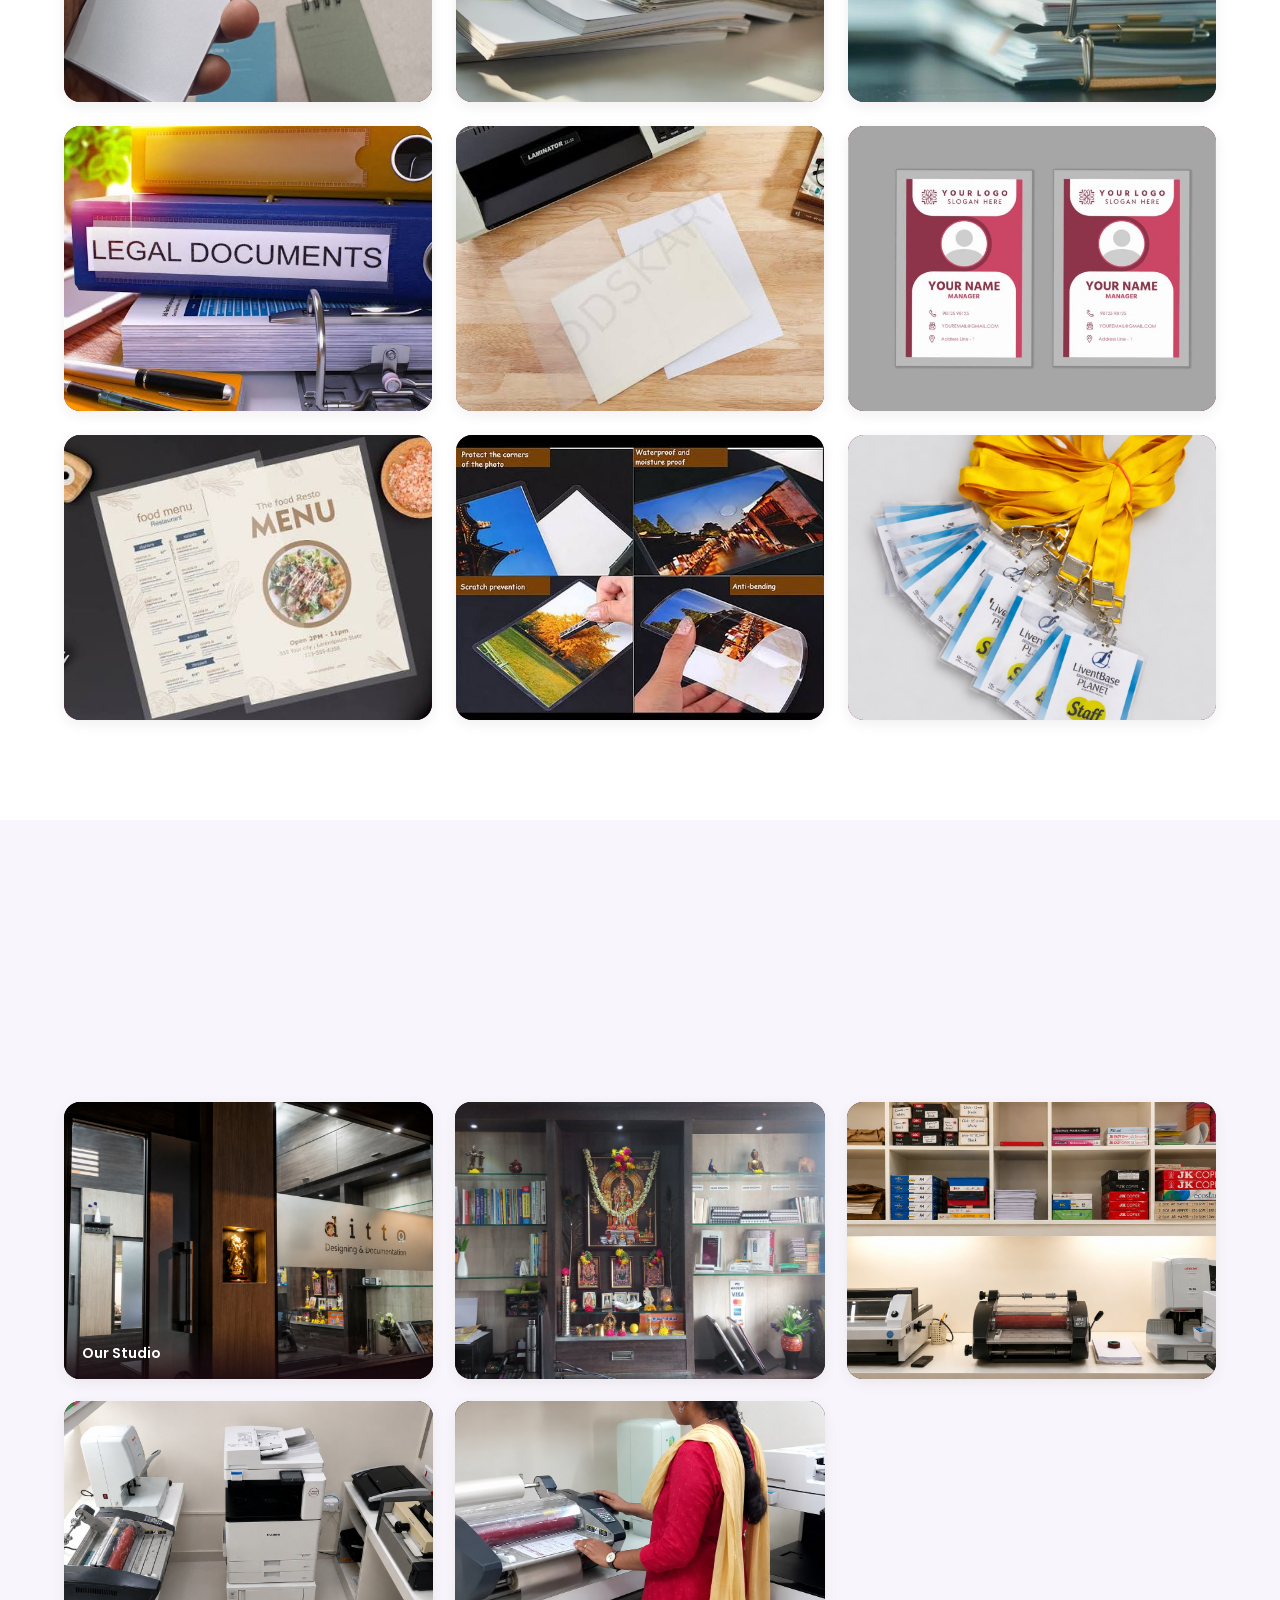
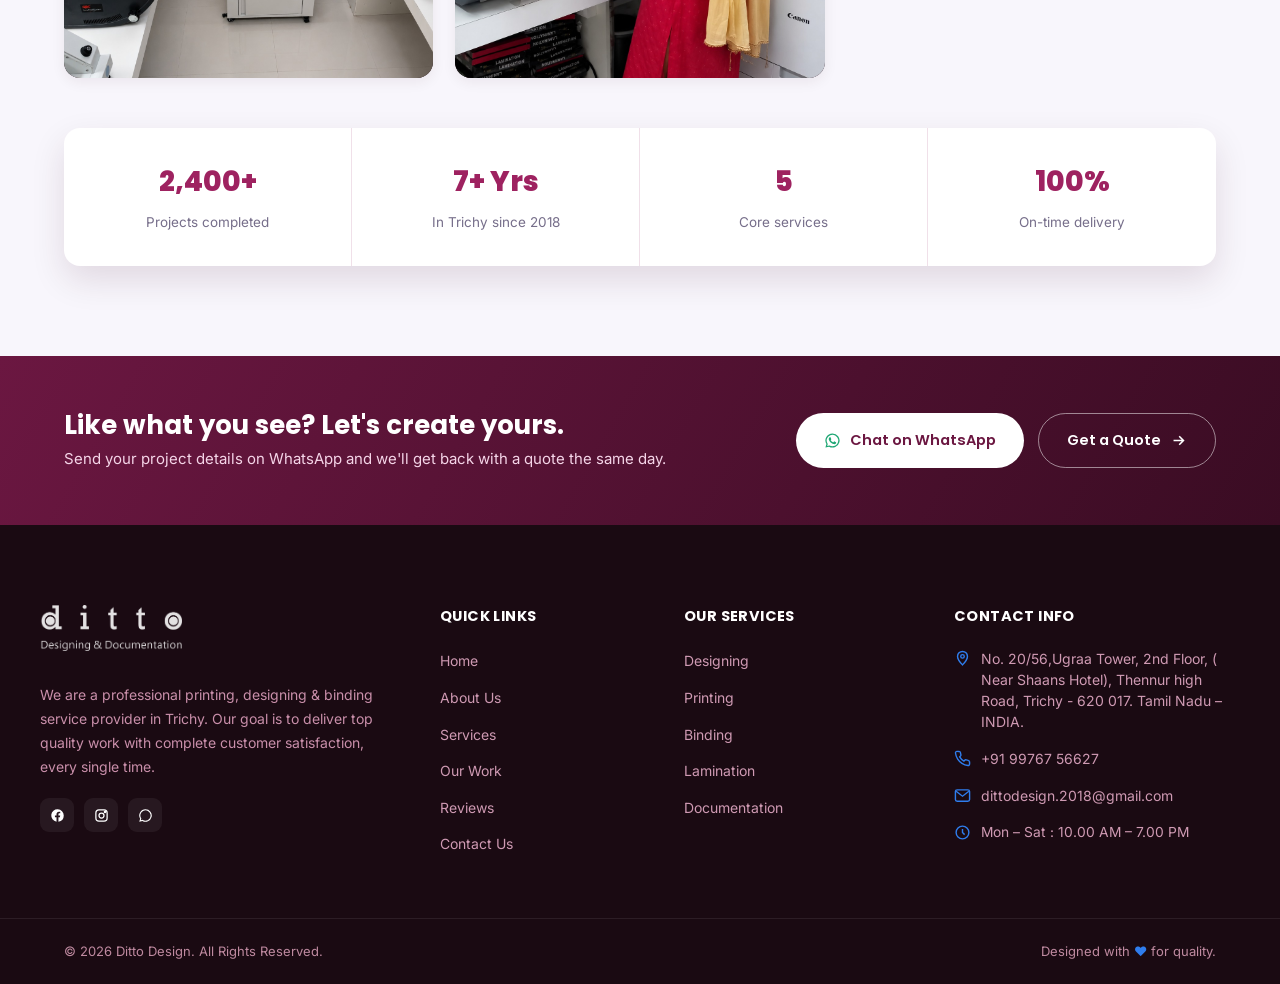
==== commit c638e002: "Remove content from placeholder after pseudo-element" ====
--- a/work.html
+++ b/work.html
@@ -20,7 +20,7 @@
 /* placeholder when no image uploaded yet */
 .office-card.placeholder{background:repeating-linear-gradient(135deg,#2A0E1A,#2A0E1A 14px,#200A14 14px,#200A14 28px);display:flex;align-items:center;justify-content:center;flex-direction:column;gap:8px;}
 /*.office-card.placeholder::before{content:'📷';font-size:30px;} */
-.office-card.placeholder::after{content:attr(data-label);color:#F2C8DA;font-family:'Poppins',sans-serif;font-size:12px;font-weight:600;letter-spacing:.5px;
+.office-card.placeholder::after{content:none;color:#F2C8DA;font-family:'Poppins',sans-serif;font-size:12px;font-weight:600;letter-spacing:.5px;
 }
 /* stats row */
 .studio-stats{display:grid;grid-template-columns:repeat(4,1fr);gap:0;background:#fff;border-radius:var(--radius);box-shadow:var(--shadow-md);margin-top:50px;}
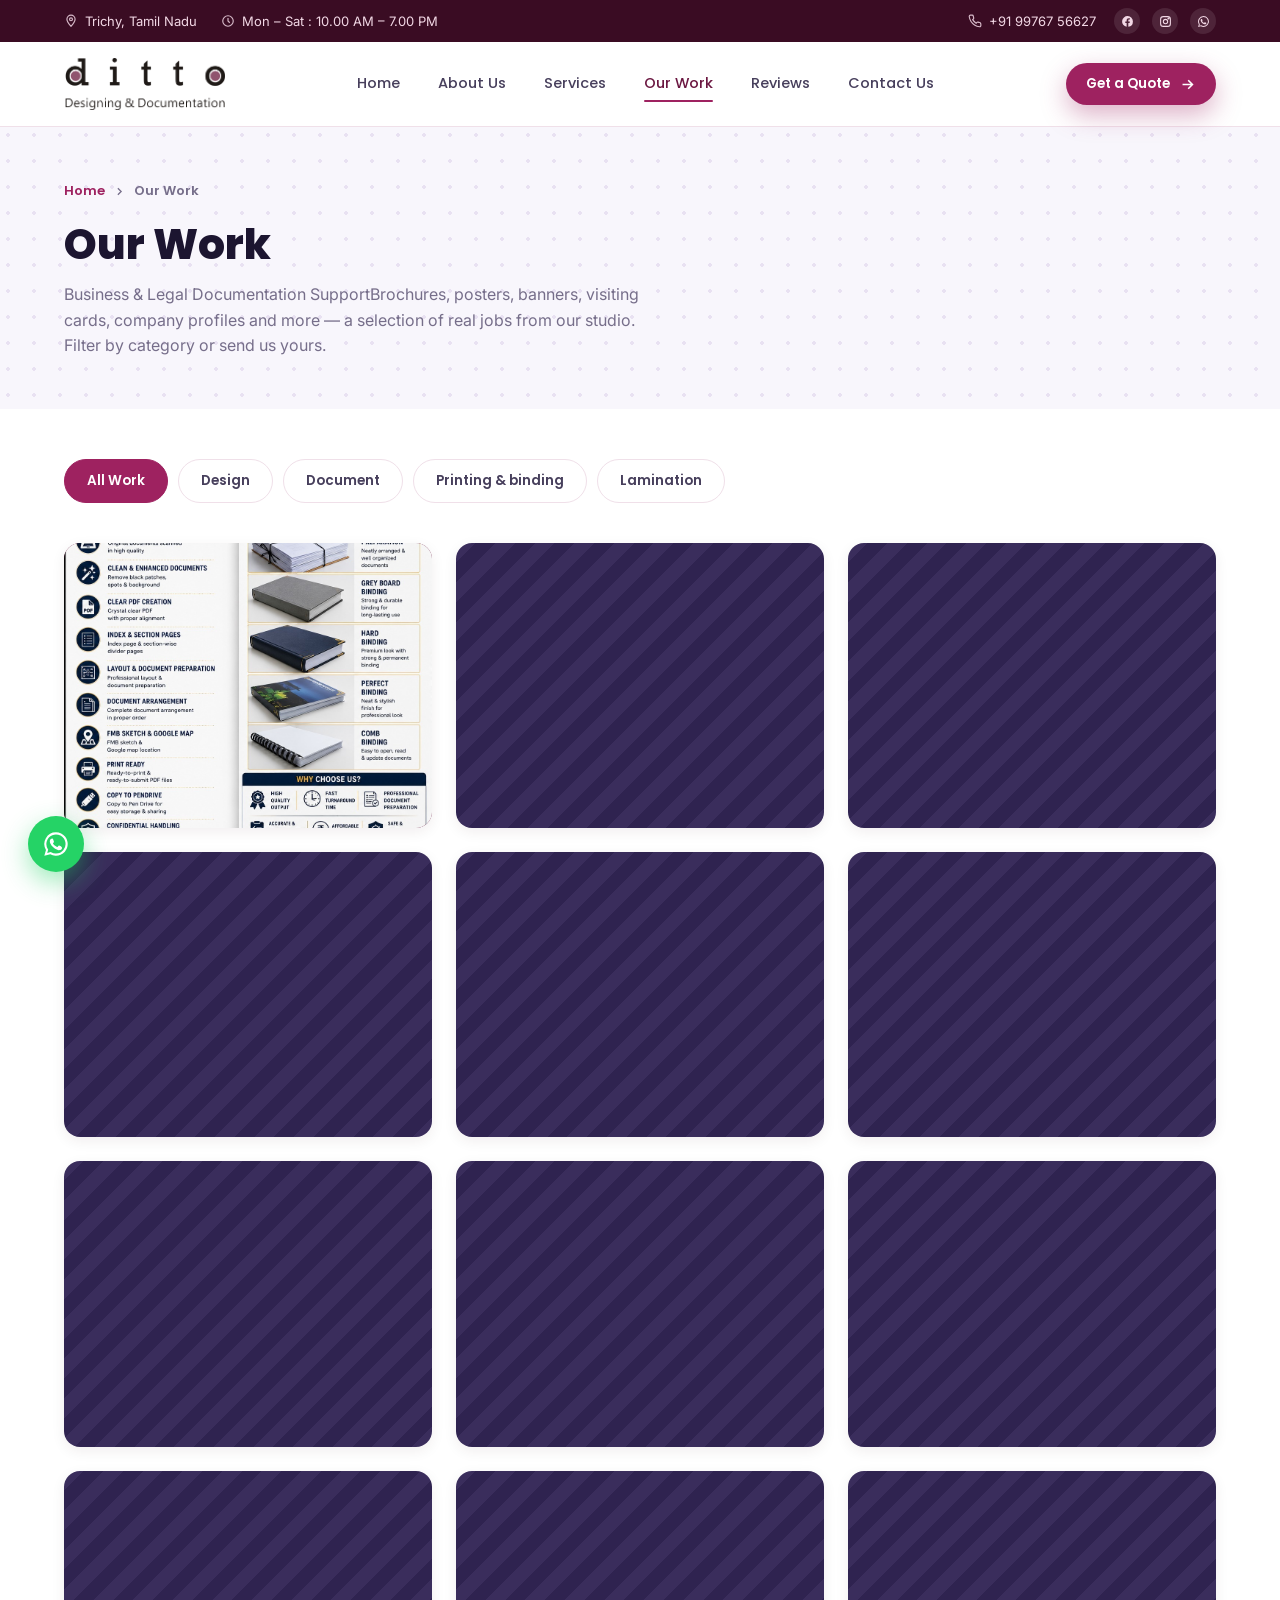
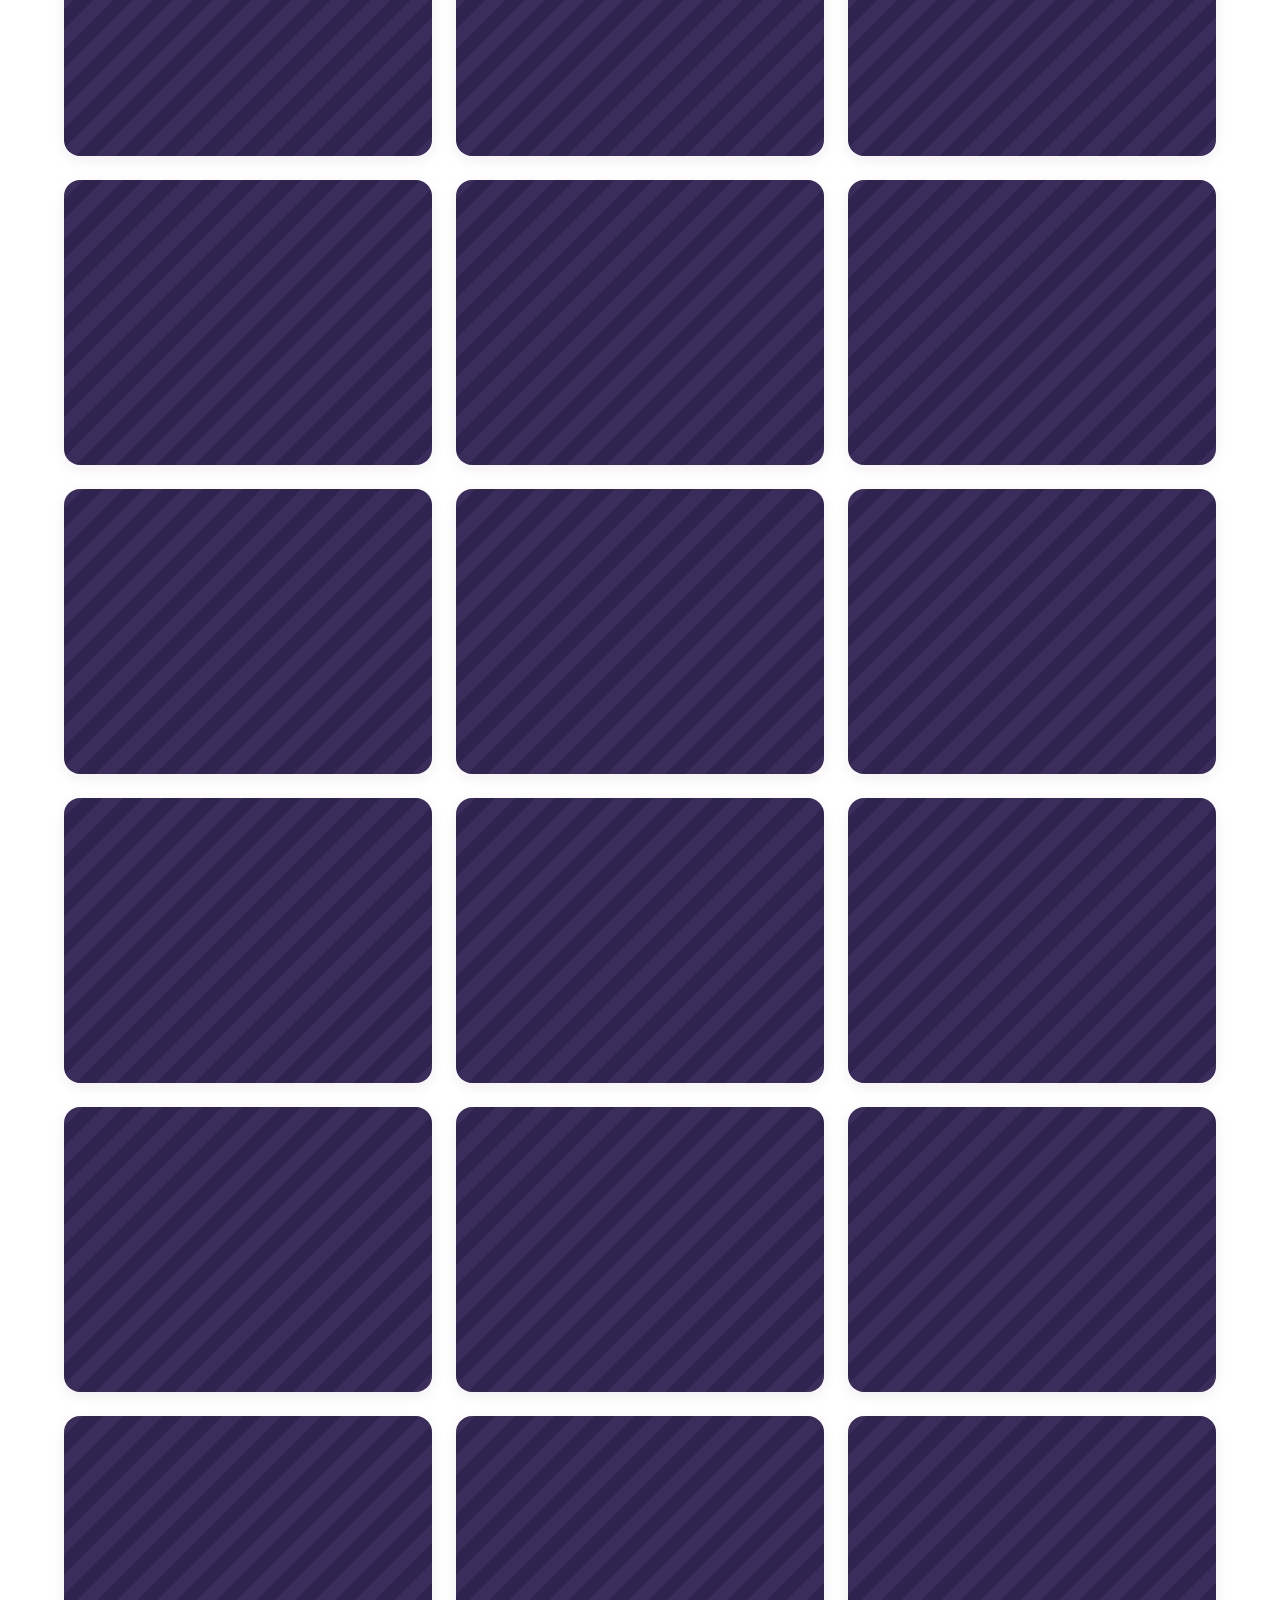
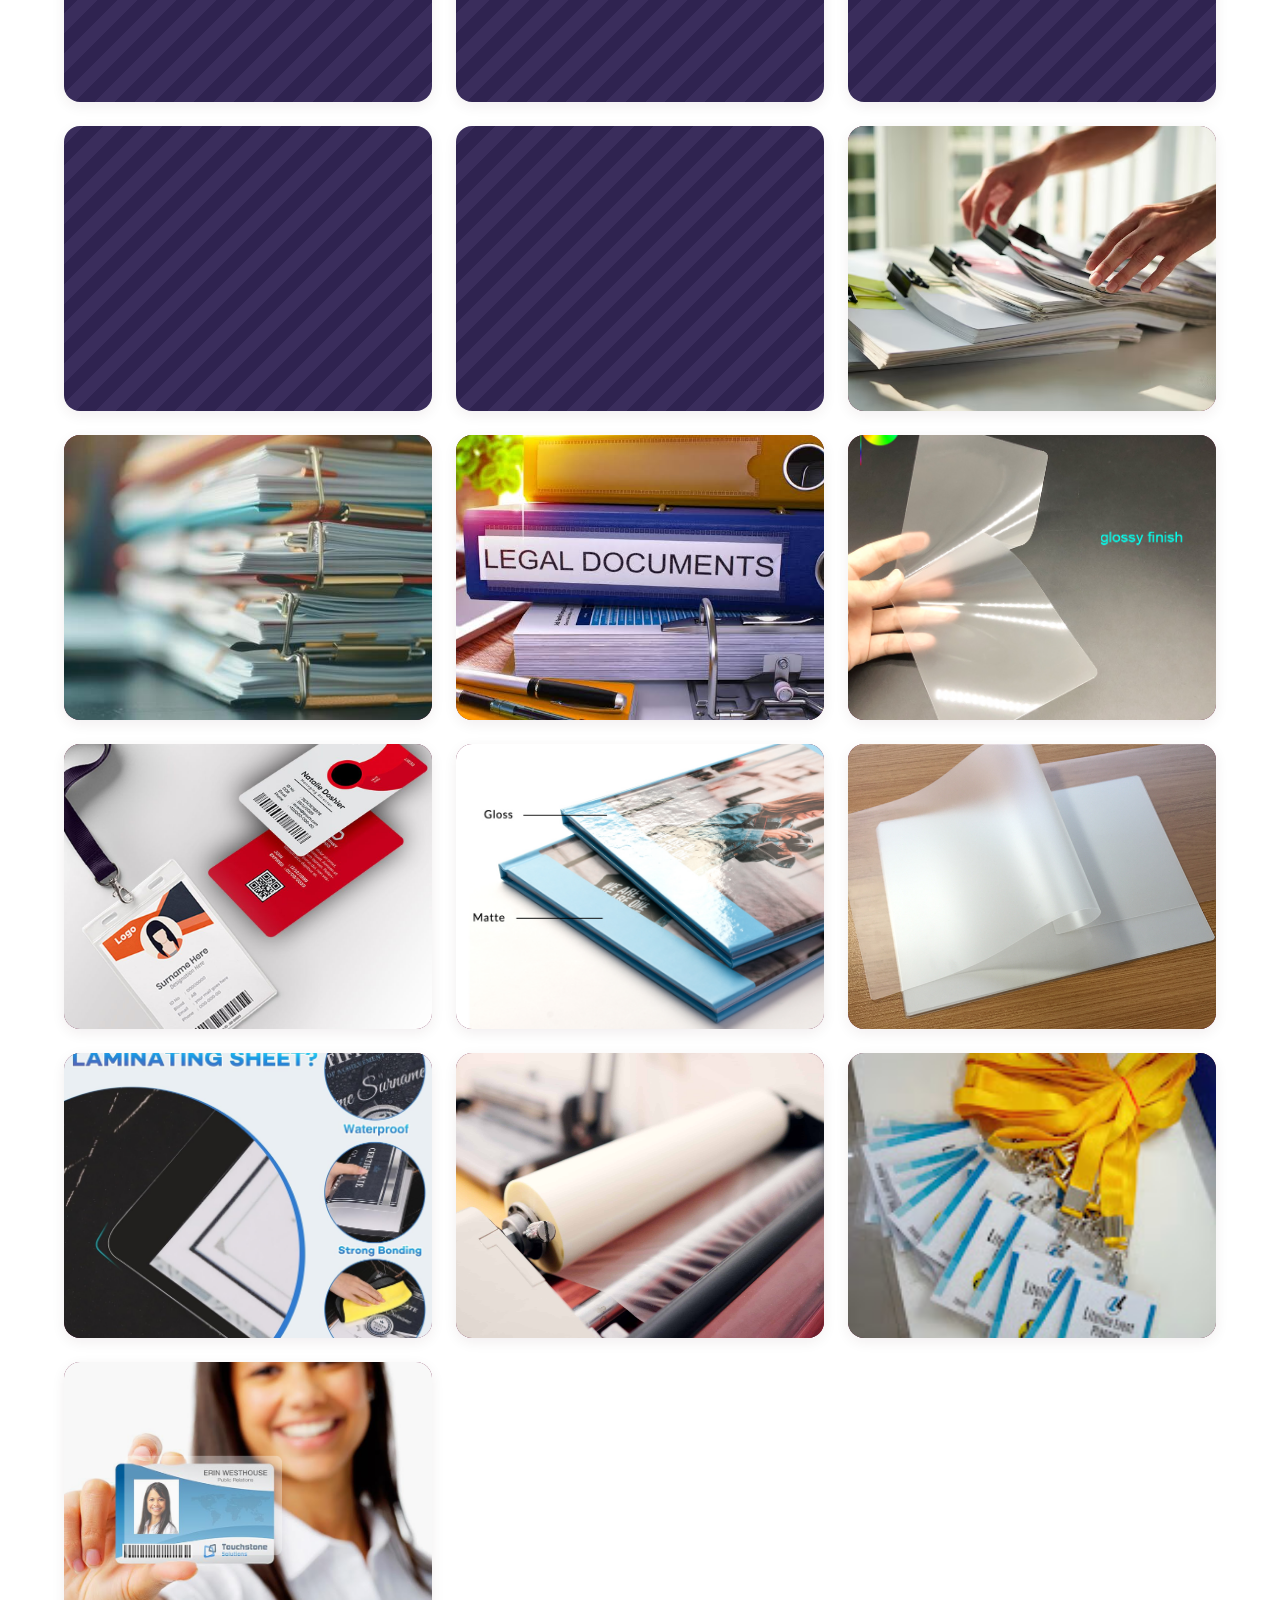
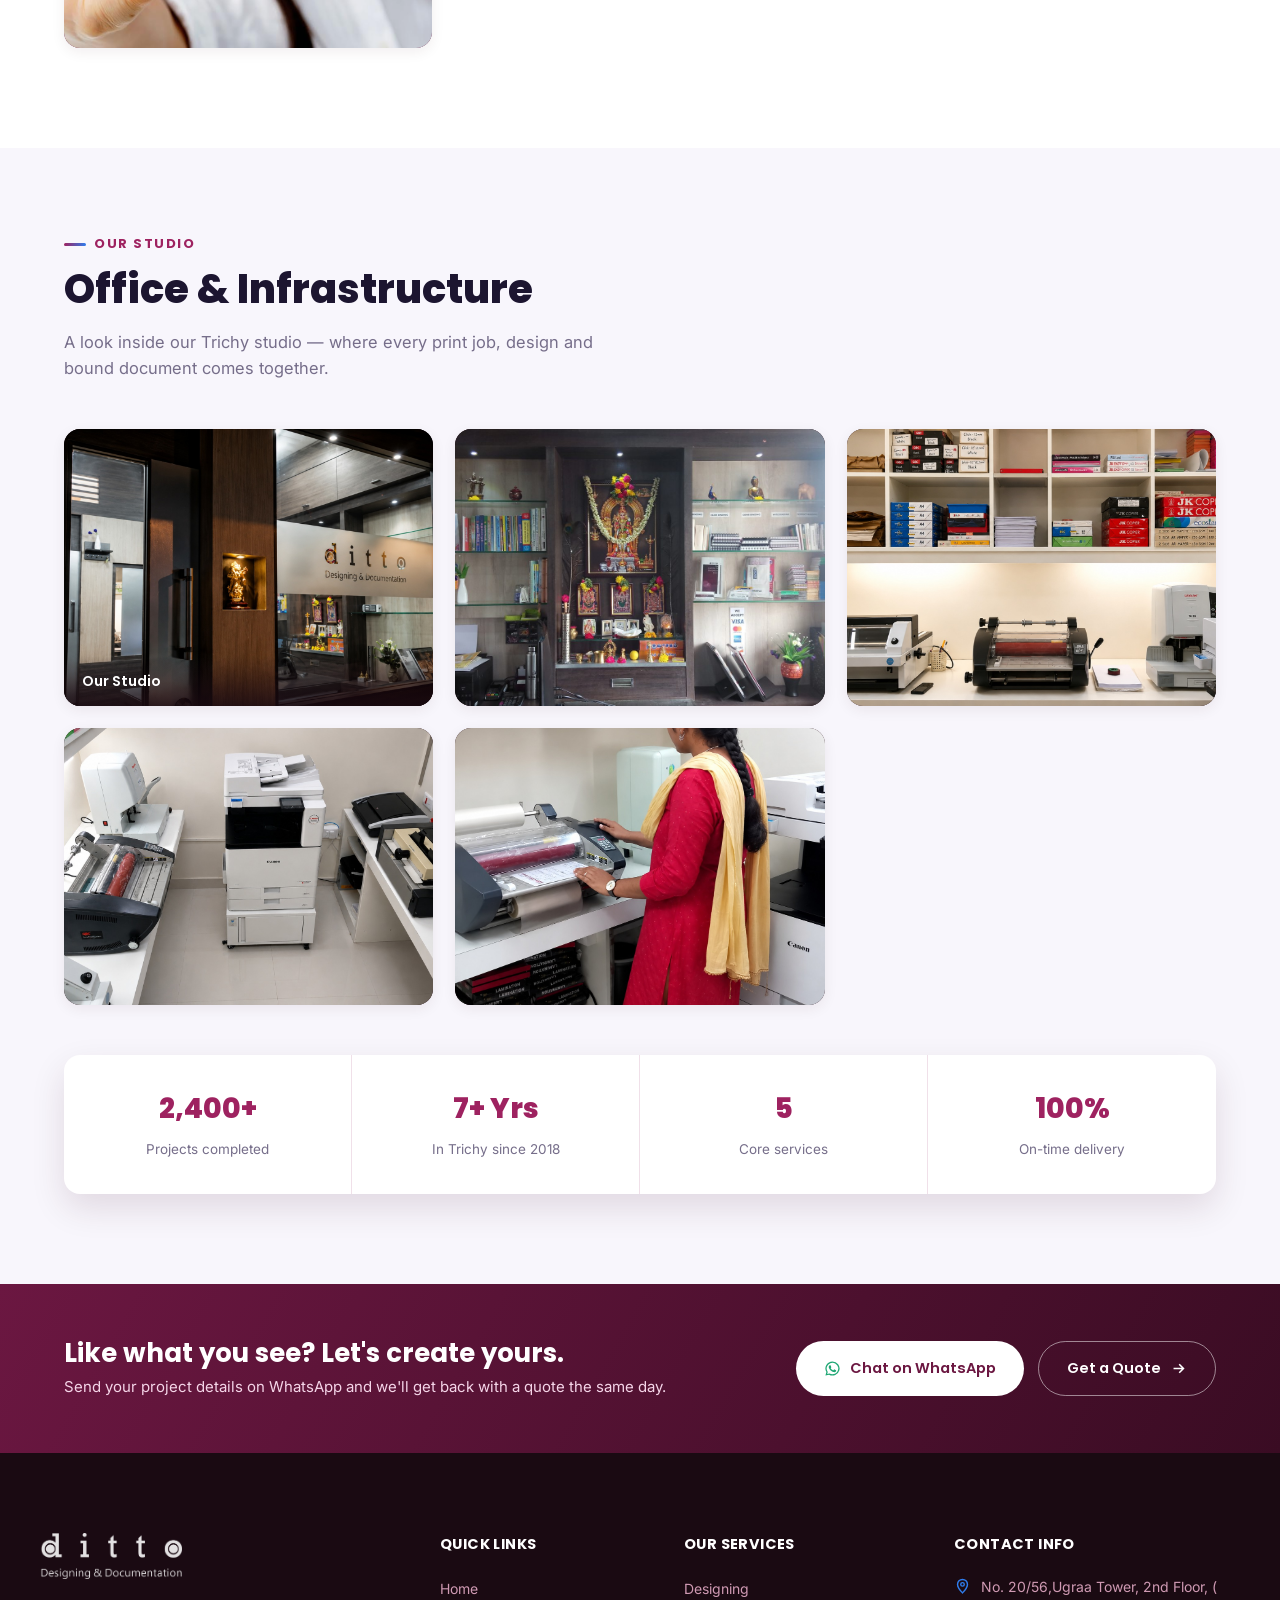
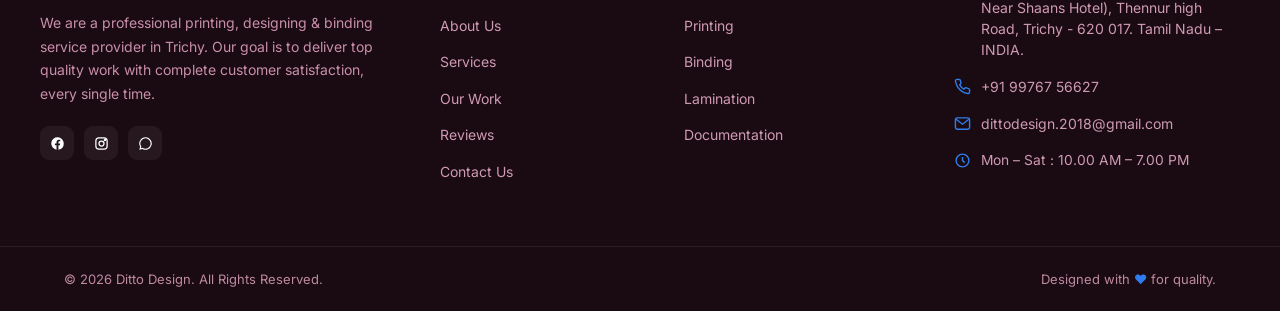
==== commit f9d517eb: "Update image sources in work.html" ====
--- a/work.html
+++ b/work.html
@@ -113,124 +113,145 @@
       </a>
 
       <a href="contact.html" class="work-card" data-category="design">
-        <img class="work-photo" src="assets/work/brochure-design.jpg" alt="School admission trifold brochure" loading="lazy" onerror="this.closest('.work-card').classList.add('img-missing')">
+        <img class="work-photo" src="assets/work/Design/D_1.png" alt="School admission trifold brochure" loading="lazy" onerror="this.closest('.work-card').classList.add('img-missing')">
         <!-- <div class="work-overlay"><span>Design</span><h4>School Admission Brochure</h4></div> -->
       </a>
 
       <a href="contact.html" class="work-card" data-category="design">
-        <img class="work-photo" src="assets/work/poster-business.jpg" alt="Creative business poster" loading="lazy" onerror="this.closest('.work-card').classList.add('img-missing')">
+        <img class="work-photo" src="assets/work/Design/D_2.png" alt="Creative business poster" loading="lazy" onerror="this.closest('.work-card').classList.add('img-missing')">
         <!-- <div class="work-overlay"><span>Design</span><h4>Business Poster</h4></div> -->
       </a>
 
       <a href="contact.html" class="work-card" data-category="design">
-        <img class="work-photo" src="assets/work/poster-food.jpg" alt="Food and menu poster design" loading="lazy" onerror="this.closest('.work-card').classList.add('img-missing')">
+        <img class="work-photo" src="assets/work/Design/D_3.png" alt="Food and menu poster design" loading="lazy" onerror="this.closest('.work-card').classList.add('img-missing')">
         <!-- <div class="work-overlay"><span>Design</span><h4>Food &amp; Menu Poster</h4></div> -->
       </a>
 
       <a href="contact.html" class="work-card" data-category="design">
-        <img class="work-photo" src="assets/work/event-banner.jpg" alt="Real estate flex banner" loading="lazy" onerror="this.closest('.work-card').classList.add('img-missing')">
+        <img class="work-photo" src="assets/work/Design/D_4.png" alt="Real estate flex banner" loading="lazy" onerror="this.closest('.work-card').classList.add('img-missing')">
         <!-- <div class="work-overlay"><span>Design</span><h4>Real Estate Banner</h4></div> -->
       </a>
 
       <a href="contact.html" class="work-card" data-category="design">
-        <img class="work-photo" src="assets/work/brochure-school.jpg" alt="School brochure interior pages" loading="lazy" onerror="this.closest('.work-card').classList.add('img-missing')">
+        <img class="work-photo" src="assets/work/Design/D_5.png" alt="School brochure interior pages" loading="lazy" onerror="this.closest('.work-card').classList.add('img-missing')">
         <!-- <div class="work-overlay"><span>Design</span><h4>School Brochure</h4></div> -->
       </a>
 
       <a href="contact.html" class="work-card" data-category="design">
-        <img class="work-photo" src="assets/work/brochure-campus.jpg" alt="Campus Champ brochure" loading="lazy" onerror="this.closest('.work-card').classList.add('img-missing')">
+        <img class="work-photo" src="assets/work/Design/D_6.png" alt="Campus Champ brochure" loading="lazy" onerror="this.closest('.work-card').classList.add('img-missing')">
         <!-- <div class="work-overlay"><span>Design</span><h4>Campus Champ Brochure</h4></div> -->
       </a>
 
       <a href="contact.html" class="work-card" data-category="print">
-        <img class="work-photo" src="assets/work/newspaper-ad.jpg" alt="Silverline hospital newspaper advertisement" loading="lazy" onerror="this.closest('.work-card').classList.add('img-missing')">
+        <img class="work-photo" src="assets/work/Binding/B_1.png" alt="Silverline hospital newspaper advertisement" loading="lazy" onerror="this.closest('.work-card').classList.add('img-missing')">
         <!--<div class="work-overlay"><span>Print</span><h4>Newspaper Advertisement</h4></div> -->
       </a>
 
       <a href="contact.html" class="work-card" data-category="print">
-        <img class="work-photo" src="assets/work/26.jpg" alt="SSMK Exports visiting cards" loading="lazy" onerror="this.closest('.work-card').classList.add('img-missing')">
+        <img class="work-photo" src="assets/work/Binding/B_2.png" alt="SSMK Exports visiting cards" loading="lazy" onerror="this.closest('.work-card').classList.add('img-missing')">
         <!-- <div class="work-overlay"><span>Print</span><h4>Visiting Cards</h4></div> -->
       </a>
 
       <a href="contact.html" class="work-card" data-category="print">
-        <img class="work-photo" src="assets/work/company-profile.jpg" alt="Silverline Hospital company profile" loading="lazy" onerror="this.closest('.work-card').classList.add('img-missing')">
+        <img class="work-photo" src="assets/work/Binding/B_3.png" alt="Silverline Hospital company profile" loading="lazy" onerror="this.closest('.work-card').classList.add('img-missing')">
         <!-- <div class="work-overlay"><span>Branding</span><h4>Hospital Company Profile</h4></div> -->
       </a>
 
       <a href="contact.html" class="work-card" data-category="design">
-        <img class="work-photo" src="assets/work/brochure-trifold-red.jpg" alt="Red trifold brochure design" loading="lazy" onerror="this.closest('.work-card').classList.add('img-missing')">
+        <img class="work-photo" src="assets/work/Design/D_7.png" alt="Red trifold brochure design" loading="lazy" onerror="this.closest('.work-card').classList.add('img-missing')">
         <!-- <div class="work-overlay"><span>Design</span><h4>Trifold Brochure</h4></div> -->
       </a>
 
       <a href="contact.html" class="work-card" data-category="design">
-        <img class="work-photo" src="assets/work/brochure-trifold-pink.jpg" alt="Pink trifold brochure design" loading="lazy" onerror="this.closest('.work-card').classList.add('img-missing')">
+        <img class="work-photo" src="assets/work/Design/D_8.png" alt="Pink trifold brochure design" loading="lazy" onerror="this.closest('.work-card').classList.add('img-missing')">
         <!-- <div class="work-overlay"><span>Design</span><h4>Creative Trifold Brochure</h4></div> -->
       </a>
 
       <a href="contact.html" class="work-card" data-category="design">
-        <img class="work-photo" src="assets/work/poster-child.jpg" alt="Creative child poster design" loading="lazy" onerror="this.closest('.work-card').classList.add('img-missing')">
+        <img class="work-photo" src="assets/work/Design/D_9.png" alt="Creative child poster design" loading="lazy" onerror="this.closest('.work-card').classList.add('img-missing')">
         <!-- <div class="work-overlay"><span>Design</span><h4>Poster Design</h4></div> -->
       </a>
 
       <a href="contact.html" class="work-card" data-category="design">
-        <img class="work-photo" src="assets/work/poster-institute.jpg" alt="Institute admissions poster" loading="lazy" onerror="this.closest('.work-card').classList.add('img-missing')">
+        <img class="work-photo" src="assets/work/Design/D_10.png" alt="Institute admissions poster" loading="lazy" onerror="this.closest('.work-card').classList.add('img-missing')">
         <!-- <div class="work-overlay"><span>Design</span><h4>Institute Admission Poster</h4></div> -->
       </a>
 
       <a href="contact.html" class="work-card" data-category="design">
-        <img class="work-photo" src="assets/work/brochure-trifold-magenta.jpg" alt="Magenta trifold brochure" loading="lazy" onerror="this.closest('.work-card').classList.add('img-missing')">
+        <img class="work-photo" src="assets/work/Design/D_11.png" alt="Magenta trifold brochure" loading="lazy" onerror="this.closest('.work-card').classList.add('img-missing')">
         <!-- <div class="work-overlay"><span>Design</span><h4>Trifold Brochure (Magenta)</h4></div> -->
       </a>
 
       <a href="contact.html" class="work-card" data-category="print">
-        <img class="work-photo" src="assets/work/invitation-card.jpg" alt="Tamil Kalpatharu invitation card" loading="lazy" onerror="this.closest('.work-card').classList.add('img-missing')">
+        <img class="work-photo" src="assets/work/Binding/B_4.png" alt="Tamil Kalpatharu invitation card" loading="lazy" onerror="this.closest('.work-card').classList.add('img-missing')">
         <!-- <div class="work-overlay"><span>Print</span><h4>Invitation Card</h4></div> -->
       </a>
       
 
       <a href="contact.html" class="work-card" data-category="print">
-        <img class="work-photo" src="assets/work/1.jpeg" alt="Tamil Kalpatharu invitation card" loading="lazy" onerror="this.closest('.work-card').classList.add('img-missing')">
-        <!-- <div class="work-overlay"><span>Print</span><h4>Binding</h4></div> -->
-      </a>
-      
-
-      <a href="contact.html" class="work-card" data-category="print">
-        <img class="work-photo" src="assets/work/6.png" alt="Tamil Kalpatharu invitation card" loading="lazy" onerror="this.closest('.work-card').classList.add('img-missing')">
-        <!-- <div class="work-overlay"><span>Print</span><h4>Binding</h4></div> -->
-      </a>
-
-      <a href="contact.html" class="work-card" data-category="print">
-        <img class="work-photo" src="assets/work/15.png" alt="Tamil Kalpatharu invitation card" loading="lazy" onerror="this.closest('.work-card').classList.add('img-missing')">
-        <!-- <div class="work-overlay"><span>Print</span><h4>Binding</h4></div> -->
-      </a>
-
-      <a href="contact.html" class="work-card" data-category="print">
-        <img class="work-photo" src="assets/work/34.png" alt="Tamil Kalpatharu invitation card" loading="lazy" onerror="this.closest('.work-card').classList.add('img-missing')">
-        <!-- <div class="work-overlay"><span>Print</span><h4>Binding</h4></div> -->
-      </a>
-
-      <a href="contact.html" class="work-card" data-category="print">
-        <img class="work-photo" src="assets/work/36.png" alt="Tamil Kalpatharu invitation card" loading="lazy" onerror="this.closest('.work-card').classList.add('img-missing')">
-        <!-- <div class="work-overlay"><span>Print</span><h4>Binding</h4></div> -->
-      </a>
-
-      <a href="contact.html" class="work-card" data-category="print">
-        <img class="work-photo" src="assets/work/1.png" alt="Tamil Kalpatharu invitation card" loading="lazy" onerror="this.closest('.work-card').classList.add('img-missing')">
-        <!-- <div class="work-overlay"><span>Print</span><h4>Binding</h4></div> -->
-      </a>
-
-      <a href="contact.html" class="work-card" data-category="print">
-        <img class="work-photo" src="assets/work/2.jpeg" alt="Tamil Kalpatharu invitation card" loading="lazy" onerror="this.closest('.work-card').classList.add('img-missing')">
-        <!-- <div class="work-overlay"><span>Print</span><h4>Binding</h4></div> -->
-      </a>
-
-      <a href="contact.html" class="work-card" data-category="print">
-        <img class="work-photo" src="assets/work/3.jpeg" alt="Tamil Kalpatharu invitation card" loading="lazy" onerror="this.closest('.work-card').classList.add('img-missing')">
-        <!-- <div class="work-overlay"><span>Print</span><h4>Binding</h4></div> -->
-      </a>
-
-      <a href="contact.html" class="work-card" data-category="print">
-        <img class="work-photo" src="assets/work/66.jpg" alt="Tamil Kalpatharu invitation card" loading="lazy" onerror="this.closest('.work-card').classList.add('img-missing')">
+        <img class="work-photo" src="assets/work/Binding/B_5.png" alt="Tamil Kalpatharu invitation card" loading="lazy" onerror="this.closest('.work-card').classList.add('img-missing')">
+        <!-- <div class="work-overlay"><span>Print</span><h4>Binding</h4></div> -->
+      </a>
+      
+
+      <a href="contact.html" class="work-card" data-category="print">
+        <img class="work-photo" src="assets/work/Binding/B_6.png" alt="Tamil Kalpatharu invitation card" loading="lazy" onerror="this.closest('.work-card').classList.add('img-missing')">
+        <!-- <div class="work-overlay"><span>Print</span><h4>Binding</h4></div> -->
+      </a>
+
+      <a href="contact.html" class="work-card" data-category="print">
+        <img class="work-photo" src="assets/work/Binding/B_7.png" alt="Tamil Kalpatharu invitation card" loading="lazy" onerror="this.closest('.work-card').classList.add('img-missing')">
+        <!-- <div class="work-overlay"><span>Print</span><h4>Binding</h4></div> -->
+      </a>
+
+      <a href="contact.html" class="work-card" data-category="print">
+        <img class="work-photo" src="assets/work/Binding/B_8.png" alt="Tamil Kalpatharu invitation card" loading="lazy" onerror="this.closest('.work-card').classList.add('img-missing')">
+        <!-- <div class="work-overlay"><span>Print</span><h4>Binding</h4></div> -->
+      </a>
+
+      <a href="contact.html" class="work-card" data-category="print">
+        <img class="work-photo" src="assets/work/Binding/B_9.png" alt="Tamil Kalpatharu invitation card" loading="lazy" onerror="this.closest('.work-card').classList.add('img-missing')">
+        <!-- <div class="work-overlay"><span>Print</span><h4>Binding</h4></div> -->
+      </a>
+
+      <a href="contact.html" class="work-card" data-category="print">
+        <img class="work-photo" src="assets/work/Binding/B_10.png" alt="Tamil Kalpatharu invitation card" loading="lazy" onerror="this.closest('.work-card').classList.add('img-missing')">
+        <!-- <div class="work-overlay"><span>Print</span><h4>Binding</h4></div> -->
+      </a>
+
+      <a href="contact.html" class="work-card" data-category="print">
+        <img class="work-photo" src="assets/work/Binding/B_11.png" alt="Tamil Kalpatharu invitation card" loading="lazy" onerror="this.closest('.work-card').classList.add('img-missing')">
+        <!-- <div class="work-overlay"><span>Print</span><h4>Binding</h4></div> -->
+      </a>
+
+      <a href="contact.html" class="work-card" data-category="print">
+        <img class="work-photo" src="assets/work/Binding/B_12.png" alt="Tamil Kalpatharu invitation card" loading="lazy" onerror="this.closest('.work-card').classList.add('img-missing')">
+        <!-- <div class="work-overlay"><span>Print</span><h4>Binding</h4></div> -->
+      </a>
+
+      <a href="contact.html" class="work-card" data-category="print">
+        <img class="work-photo" src="assets/work/Binding/B_13.png" alt="Tamil Kalpatharu invitation card" loading="lazy" onerror="this.closest('.work-card').classList.add('img-missing')">
+        <!-- <div class="work-overlay"><span>Print</span><h4>Binding</h4></div> -->
+      </a>
+
+
+      <a href="contact.html" class="work-card" data-category="print">
+        <img class="work-photo" src="assets/work/Binding/B_14.png" alt="Tamil Kalpatharu invitation card" loading="lazy" onerror="this.closest('.work-card').classList.add('img-missing')">
+        <!-- <div class="work-overlay"><span>Print</span><h4>Binding</h4></div> -->
+      </a>
+
+      <a href="contact.html" class="work-card" data-category="print">
+        <img class="work-photo" src="assets/work/Binding/B_15.png" alt="Tamil Kalpatharu invitation card" loading="lazy" onerror="this.closest('.work-card').classList.add('img-missing')">
+        <!-- <div class="work-overlay"><span>Print</span><h4>Binding</h4></div> -->
+      </a>
+
+      <a href="contact.html" class="work-card" data-category="print">
+        <img class="work-photo" src="assets/work/Binding/B_16.png" alt="Tamil Kalpatharu invitation card" loading="lazy" onerror="this.closest('.work-card').classList.add('img-missing')">
+        <!-- <div class="work-overlay"><span>Print</span><h4>Binding</h4></div> -->
+      </a>
+
+      <a href="contact.html" class="work-card" data-category="print">
+        <img class="work-photo" src="assets/work/Binding/B_17.png" alt="Tamil Kalpatharu invitation card" loading="lazy" onerror="this.closest('.work-card').classList.add('img-missing')">
         <!-- <div class="work-overlay"><span>Print</span><h4>Binding</h4></div> -->
       </a>
 
@@ -248,23 +269,35 @@
       </a>
 
       <a href="contact.html" class="work-card" data-category="lamination">
-        <img class="work-photo" src="services/lamination/services-img.jpg" alt="Document Scanning & Digitization" loading="lazy" onerror="this.closest('.work-card').classList.add('img-missing')">
-      </a>
-      
-      <a href="contact.html" class="work-card" data-category="lamination">
-        <img class="work-photo" src="services/lamination/services-img1.jpg" alt="Document Scanning & Digitization" loading="lazy" onerror="this.closest('.work-card').classList.add('img-missing')">
-      </a>
-      
-      <a href="contact.html" class="work-card" data-category="lamination">
-        <img class="work-photo" src="services/lamination/services-img2.jpg" alt="Document Scanning & Digitization" loading="lazy" onerror="this.closest('.work-card').classList.add('img-missing')">
-      </a>
-      
-      <a href="contact.html" class="work-card" data-category="lamination">
-        <img class="work-photo" src="services/lamination/services-img3.jpg" alt="Document Scanning & Digitization" loading="lazy" onerror="this.closest('.work-card').classList.add('img-missing')">
-      </a>
-      
-      <a href="contact.html" class="work-card" data-category="lamination">
-        <img class="work-photo" src="services/lamination/services-img4.jpg" alt="Document Scanning & Digitization" loading="lazy" onerror="this.closest('.work-card').classList.add('img-missing')">
+        <img class="work-photo" src="assets/work/Lamination/L_1.png" alt="Document Scanning & Digitization" loading="lazy" onerror="this.closest('.work-card').classList.add('img-missing')">
+      </a>
+      
+      <a href="contact.html" class="work-card" data-category="lamination">
+        <img class="work-photo" src="assets/work/Lamination/L_2.png" alt="Document Scanning & Digitization" loading="lazy" onerror="this.closest('.work-card').classList.add('img-missing')">
+      </a>
+      
+      <a href="contact.html" class="work-card" data-category="lamination">
+        <img class="work-photo" src="assets/work/Lamination/L_3.png" alt="Document Scanning & Digitization" loading="lazy" onerror="this.closest('.work-card').classList.add('img-missing')">
+      </a>
+      
+      <a href="contact.html" class="work-card" data-category="lamination">
+        <img class="work-photo" src="assets/work/Lamination/L_4.png" alt="Document Scanning & Digitization" loading="lazy" onerror="this.closest('.work-card').classList.add('img-missing')">
+      </a>
+      
+      <a href="contact.html" class="work-card" data-category="lamination">
+        <img class="work-photo" src="assets/work/Lamination/L_5.png" alt="Document Scanning & Digitization" loading="lazy" onerror="this.closest('.work-card').classList.add('img-missing')">
+      </a>
+      
+      <a href="contact.html" class="work-card" data-category="lamination">
+        <img class="work-photo" src="assets/work/Lamination/L_6.png" alt="Document Scanning & Digitization" loading="lazy" onerror="this.closest('.work-card').classList.add('img-missing')">
+      </a>
+      
+      <a href="contact.html" class="work-card" data-category="lamination">
+        <img class="work-photo" src="assets/work/Lamination/L_7.png" alt="Document Scanning & Digitization" loading="lazy" onerror="this.closest('.work-card').classList.add('img-missing')">
+      </a>
+      
+      <a href="contact.html" class="work-card" data-category="lamination">
+        <img class="work-photo" src="assets/work/Lamination/L_8.png" alt="Document Scanning & Digitization" loading="lazy" onerror="this.closest('.work-card').classList.add('img-missing')">
       </a>
       
     </div>
--- a/style.css
+++ b/style.css
@@ -151,10 +151,8 @@
   overflow:hidden;
   isolation:isolate;
   background:
-    linear-gradient(100deg,rgba(248,246,252,0.97) 0%,rgba(248,246,252,0.93) 32%,rgba(248,246,252,0.55) 55%,rgba(248,246,252,0.15) 75%,rgba(248,246,252,0.05) 100%),
-    url('assets/hero-bg1.jpg') center 62% / cover no-repeat,
-    var(--bg-soft);
-  min-height:calc(100vh - var(--hero-offset,126px));
+    linear-gradient(272deg, rgb(248 246 252 / 0%) 0%, rgb(248 246 252 / 0%) 32%, rgba(248, 246, 252, 0.55) 55%, rgba(248, 246, 252, 0.15) 75%, rgba(248, 246, 252, 0.05) 100%), url(assets/hero-bg1.jpg) center 62% / cover no-repeat, #f8f6fc08 ;
+ /* min-height:calc(100vh - var(--hero-offset,126px)); */
   min-height:calc(100svh - var(--hero-offset,126px));
   display:flex;
   align-items:center;
@@ -754,4 +752,4 @@
   .reviews-grid { grid-template-columns: 1fr; }
   .google-rating-banner { flex-direction: column; align-items: flex-start; }
   .grb-right { align-items: flex-start; }
-}+}
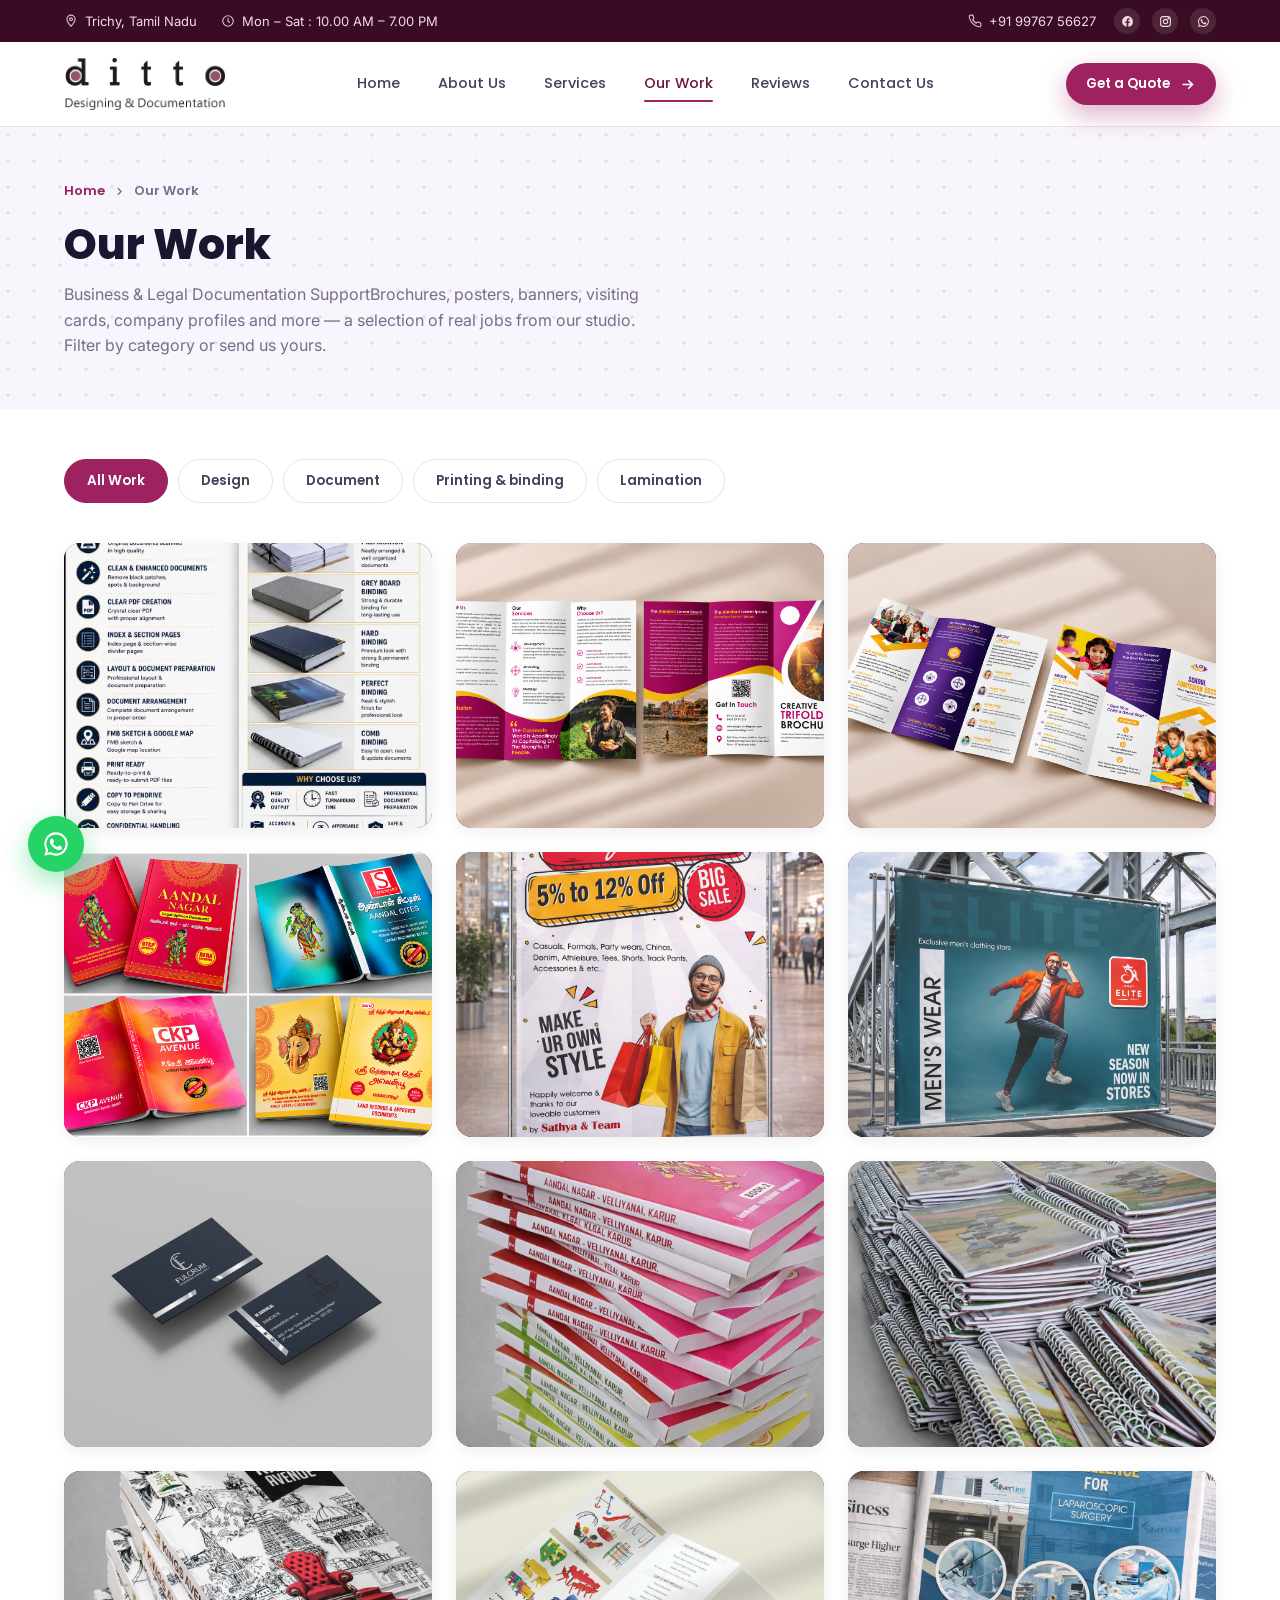
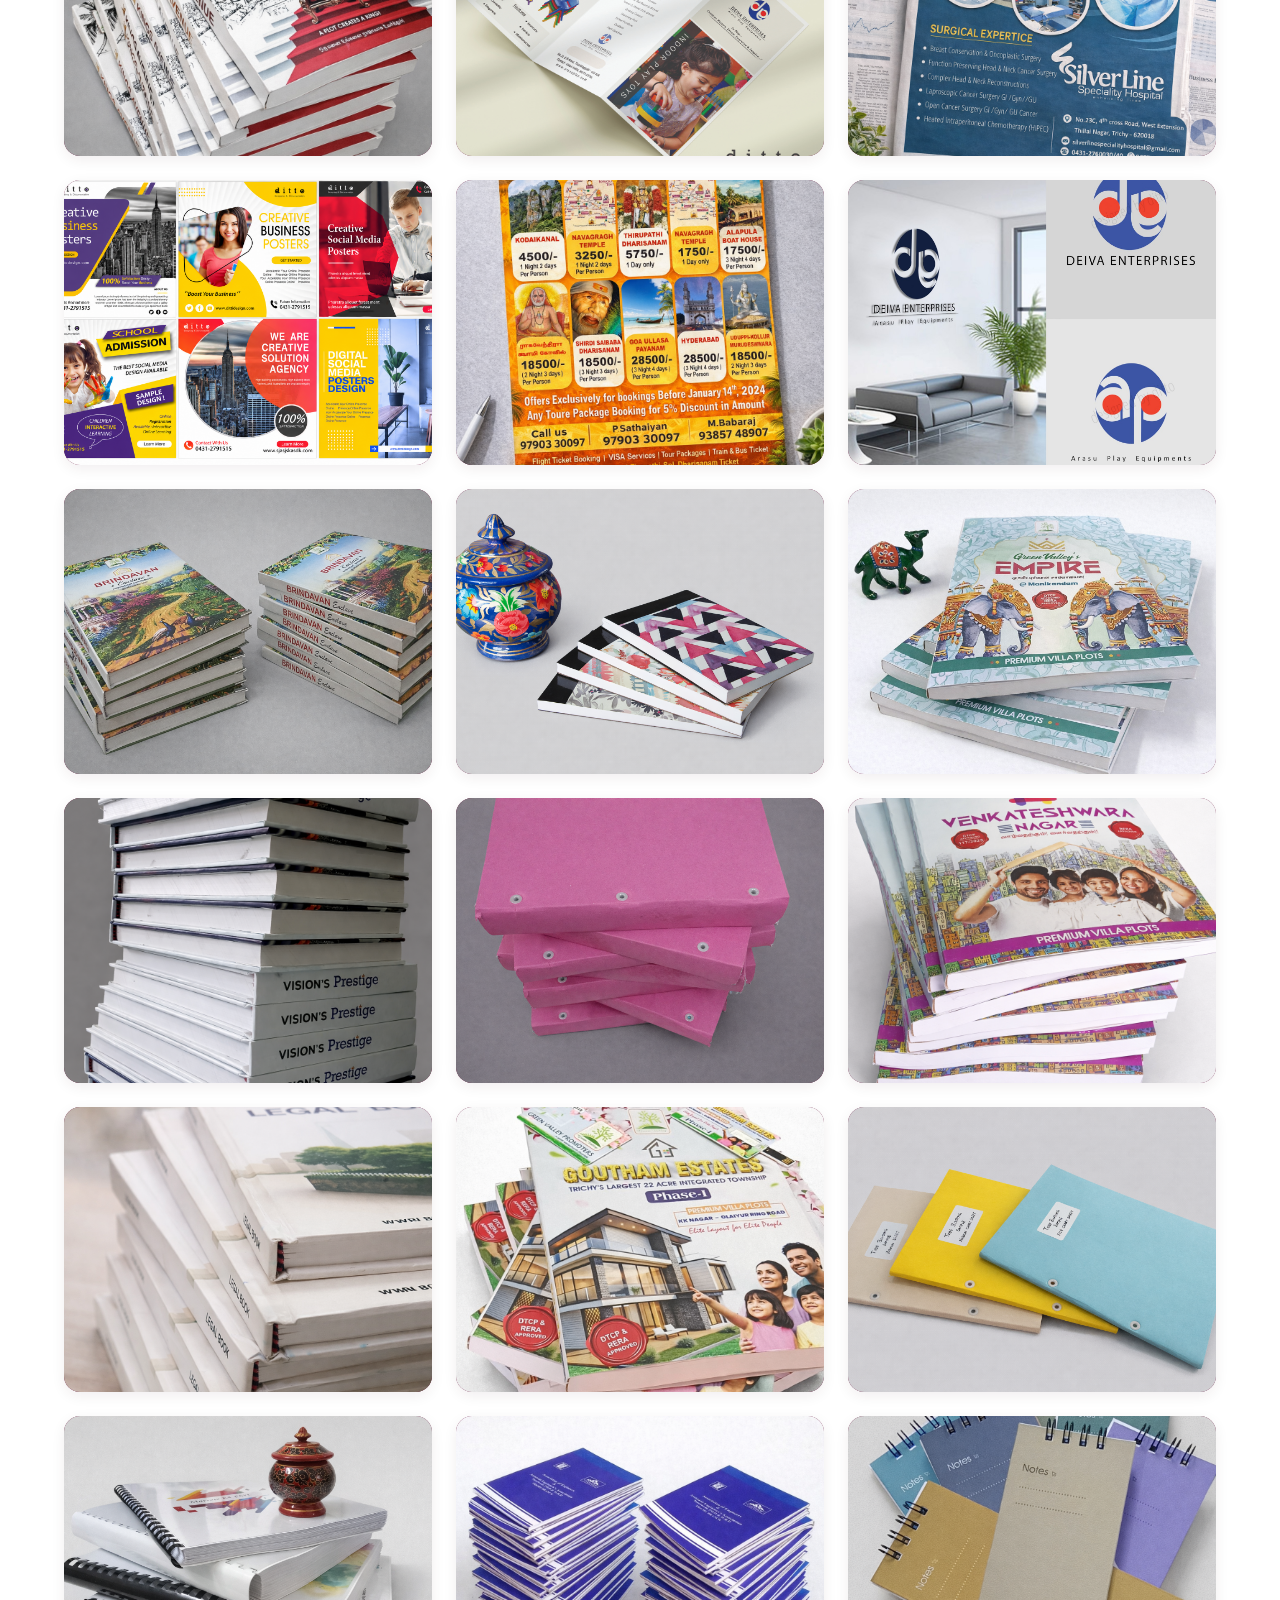
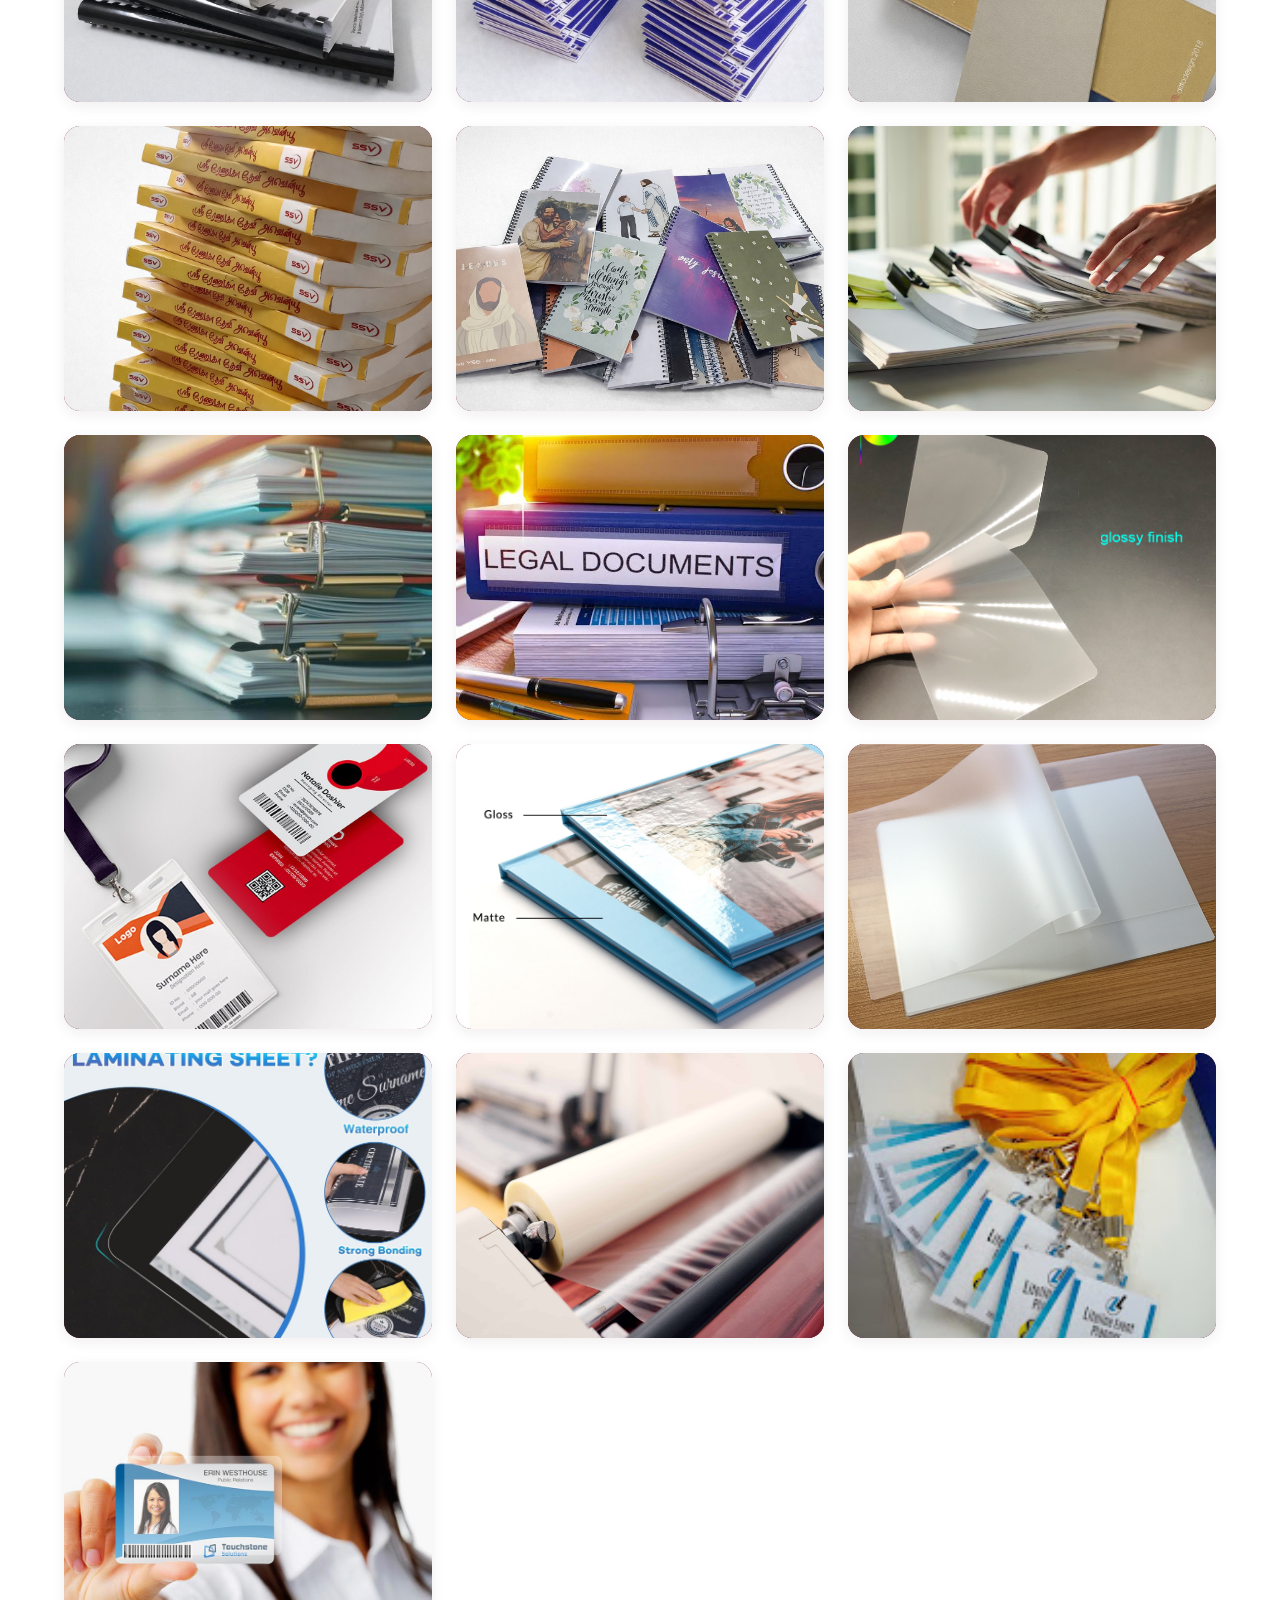
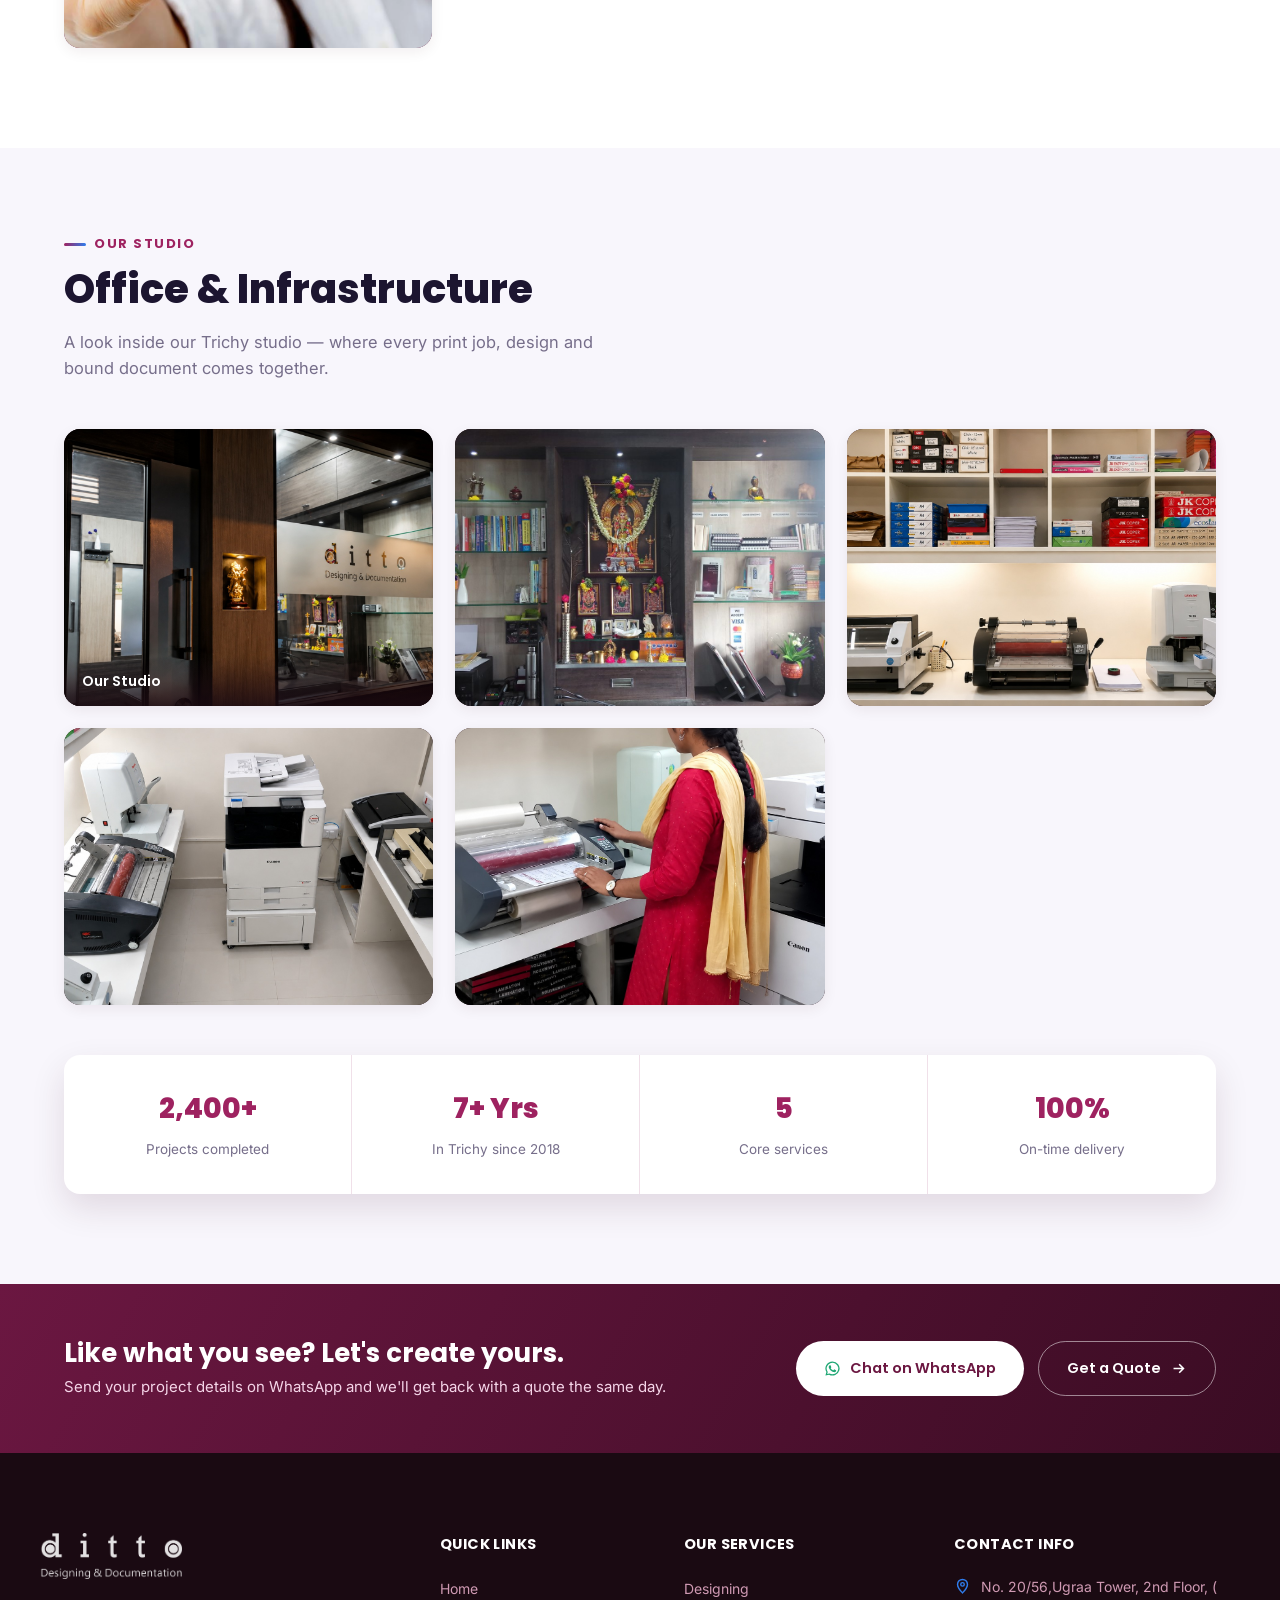
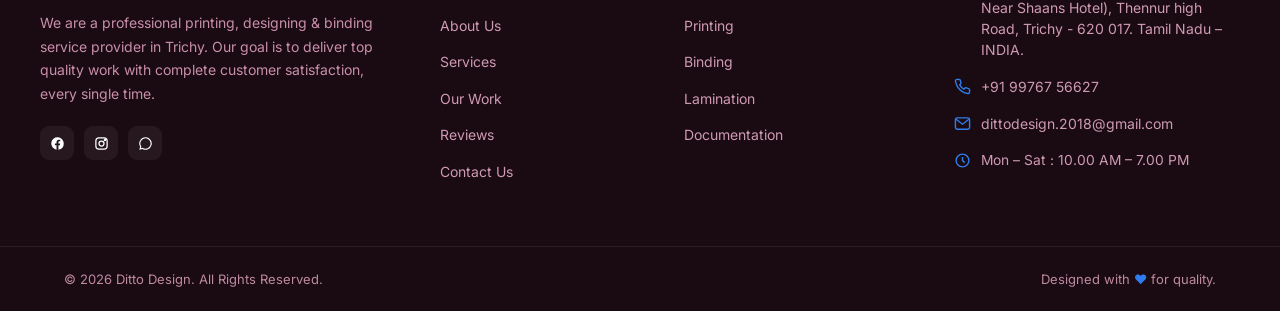
==== commit 8901dacc: "Fix image paths in work.html for consistency" ====
--- a/work.html
+++ b/work.html
@@ -113,145 +113,145 @@
       </a>
 
       <a href="contact.html" class="work-card" data-category="design">
-        <img class="work-photo" src="assets/work/Design/D_1.png" alt="School admission trifold brochure" loading="lazy" onerror="this.closest('.work-card').classList.add('img-missing')">
+        <img class="work-photo" src="assets/work/design/D_1.png" alt="School admission trifold brochure" loading="lazy" onerror="this.closest('.work-card').classList.add('img-missing')">
         <!-- <div class="work-overlay"><span>Design</span><h4>School Admission Brochure</h4></div> -->
       </a>
 
       <a href="contact.html" class="work-card" data-category="design">
-        <img class="work-photo" src="assets/work/Design/D_2.png" alt="Creative business poster" loading="lazy" onerror="this.closest('.work-card').classList.add('img-missing')">
+        <img class="work-photo" src="assets/work/design/D_2.png" alt="Creative business poster" loading="lazy" onerror="this.closest('.work-card').classList.add('img-missing')">
         <!-- <div class="work-overlay"><span>Design</span><h4>Business Poster</h4></div> -->
       </a>
 
       <a href="contact.html" class="work-card" data-category="design">
-        <img class="work-photo" src="assets/work/Design/D_3.png" alt="Food and menu poster design" loading="lazy" onerror="this.closest('.work-card').classList.add('img-missing')">
+        <img class="work-photo" src="assets/work/design/D_3.png" alt="Food and menu poster design" loading="lazy" onerror="this.closest('.work-card').classList.add('img-missing')">
         <!-- <div class="work-overlay"><span>Design</span><h4>Food &amp; Menu Poster</h4></div> -->
       </a>
 
       <a href="contact.html" class="work-card" data-category="design">
-        <img class="work-photo" src="assets/work/Design/D_4.png" alt="Real estate flex banner" loading="lazy" onerror="this.closest('.work-card').classList.add('img-missing')">
+        <img class="work-photo" src="assets/work/design/D_4.png" alt="Real estate flex banner" loading="lazy" onerror="this.closest('.work-card').classList.add('img-missing')">
         <!-- <div class="work-overlay"><span>Design</span><h4>Real Estate Banner</h4></div> -->
       </a>
 
       <a href="contact.html" class="work-card" data-category="design">
-        <img class="work-photo" src="assets/work/Design/D_5.png" alt="School brochure interior pages" loading="lazy" onerror="this.closest('.work-card').classList.add('img-missing')">
+        <img class="work-photo" src="assets/work/design/D_5.png" alt="School brochure interior pages" loading="lazy" onerror="this.closest('.work-card').classList.add('img-missing')">
         <!-- <div class="work-overlay"><span>Design</span><h4>School Brochure</h4></div> -->
       </a>
 
       <a href="contact.html" class="work-card" data-category="design">
-        <img class="work-photo" src="assets/work/Design/D_6.png" alt="Campus Champ brochure" loading="lazy" onerror="this.closest('.work-card').classList.add('img-missing')">
+        <img class="work-photo" src="assets/work/design/D_6.png" alt="Campus Champ brochure" loading="lazy" onerror="this.closest('.work-card').classList.add('img-missing')">
         <!-- <div class="work-overlay"><span>Design</span><h4>Campus Champ Brochure</h4></div> -->
       </a>
 
       <a href="contact.html" class="work-card" data-category="print">
-        <img class="work-photo" src="assets/work/Binding/B_1.png" alt="Silverline hospital newspaper advertisement" loading="lazy" onerror="this.closest('.work-card').classList.add('img-missing')">
+        <img class="work-photo" src="assets/work/binding/B_1.png" alt="Silverline hospital newspaper advertisement" loading="lazy" onerror="this.closest('.work-card').classList.add('img-missing')">
         <!--<div class="work-overlay"><span>Print</span><h4>Newspaper Advertisement</h4></div> -->
       </a>
 
       <a href="contact.html" class="work-card" data-category="print">
-        <img class="work-photo" src="assets/work/Binding/B_2.png" alt="SSMK Exports visiting cards" loading="lazy" onerror="this.closest('.work-card').classList.add('img-missing')">
+        <img class="work-photo" src="assets/work/binding/B_2.png" alt="SSMK Exports visiting cards" loading="lazy" onerror="this.closest('.work-card').classList.add('img-missing')">
         <!-- <div class="work-overlay"><span>Print</span><h4>Visiting Cards</h4></div> -->
       </a>
 
       <a href="contact.html" class="work-card" data-category="print">
-        <img class="work-photo" src="assets/work/Binding/B_3.png" alt="Silverline Hospital company profile" loading="lazy" onerror="this.closest('.work-card').classList.add('img-missing')">
+        <img class="work-photo" src="assets/work/binding/B_3.png" alt="Silverline Hospital company profile" loading="lazy" onerror="this.closest('.work-card').classList.add('img-missing')">
         <!-- <div class="work-overlay"><span>Branding</span><h4>Hospital Company Profile</h4></div> -->
       </a>
 
       <a href="contact.html" class="work-card" data-category="design">
-        <img class="work-photo" src="assets/work/Design/D_7.png" alt="Red trifold brochure design" loading="lazy" onerror="this.closest('.work-card').classList.add('img-missing')">
+        <img class="work-photo" src="assets/work/design/D_7.png" alt="Red trifold brochure design" loading="lazy" onerror="this.closest('.work-card').classList.add('img-missing')">
         <!-- <div class="work-overlay"><span>Design</span><h4>Trifold Brochure</h4></div> -->
       </a>
 
       <a href="contact.html" class="work-card" data-category="design">
-        <img class="work-photo" src="assets/work/Design/D_8.png" alt="Pink trifold brochure design" loading="lazy" onerror="this.closest('.work-card').classList.add('img-missing')">
+        <img class="work-photo" src="assets/work/design/D_8.png" alt="Pink trifold brochure design" loading="lazy" onerror="this.closest('.work-card').classList.add('img-missing')">
         <!-- <div class="work-overlay"><span>Design</span><h4>Creative Trifold Brochure</h4></div> -->
       </a>
 
       <a href="contact.html" class="work-card" data-category="design">
-        <img class="work-photo" src="assets/work/Design/D_9.png" alt="Creative child poster design" loading="lazy" onerror="this.closest('.work-card').classList.add('img-missing')">
+        <img class="work-photo" src="assets/work/design/D_9.png" alt="Creative child poster design" loading="lazy" onerror="this.closest('.work-card').classList.add('img-missing')">
         <!-- <div class="work-overlay"><span>Design</span><h4>Poster Design</h4></div> -->
       </a>
 
       <a href="contact.html" class="work-card" data-category="design">
-        <img class="work-photo" src="assets/work/Design/D_10.png" alt="Institute admissions poster" loading="lazy" onerror="this.closest('.work-card').classList.add('img-missing')">
+        <img class="work-photo" src="assets/work/design/D_10.png" alt="Institute admissions poster" loading="lazy" onerror="this.closest('.work-card').classList.add('img-missing')">
         <!-- <div class="work-overlay"><span>Design</span><h4>Institute Admission Poster</h4></div> -->
       </a>
 
       <a href="contact.html" class="work-card" data-category="design">
-        <img class="work-photo" src="assets/work/Design/D_11.png" alt="Magenta trifold brochure" loading="lazy" onerror="this.closest('.work-card').classList.add('img-missing')">
+        <img class="work-photo" src="assets/work/design/D_11.png" alt="Magenta trifold brochure" loading="lazy" onerror="this.closest('.work-card').classList.add('img-missing')">
         <!-- <div class="work-overlay"><span>Design</span><h4>Trifold Brochure (Magenta)</h4></div> -->
       </a>
 
       <a href="contact.html" class="work-card" data-category="print">
-        <img class="work-photo" src="assets/work/Binding/B_4.png" alt="Tamil Kalpatharu invitation card" loading="lazy" onerror="this.closest('.work-card').classList.add('img-missing')">
+        <img class="work-photo" src="assets/work/binding/B_4.png" alt="Tamil Kalpatharu invitation card" loading="lazy" onerror="this.closest('.work-card').classList.add('img-missing')">
         <!-- <div class="work-overlay"><span>Print</span><h4>Invitation Card</h4></div> -->
       </a>
       
 
       <a href="contact.html" class="work-card" data-category="print">
-        <img class="work-photo" src="assets/work/Binding/B_5.png" alt="Tamil Kalpatharu invitation card" loading="lazy" onerror="this.closest('.work-card').classList.add('img-missing')">
-        <!-- <div class="work-overlay"><span>Print</span><h4>Binding</h4></div> -->
-      </a>
-      
-
-      <a href="contact.html" class="work-card" data-category="print">
-        <img class="work-photo" src="assets/work/Binding/B_6.png" alt="Tamil Kalpatharu invitation card" loading="lazy" onerror="this.closest('.work-card').classList.add('img-missing')">
-        <!-- <div class="work-overlay"><span>Print</span><h4>Binding</h4></div> -->
-      </a>
-
-      <a href="contact.html" class="work-card" data-category="print">
-        <img class="work-photo" src="assets/work/Binding/B_7.png" alt="Tamil Kalpatharu invitation card" loading="lazy" onerror="this.closest('.work-card').classList.add('img-missing')">
-        <!-- <div class="work-overlay"><span>Print</span><h4>Binding</h4></div> -->
-      </a>
-
-      <a href="contact.html" class="work-card" data-category="print">
-        <img class="work-photo" src="assets/work/Binding/B_8.png" alt="Tamil Kalpatharu invitation card" loading="lazy" onerror="this.closest('.work-card').classList.add('img-missing')">
-        <!-- <div class="work-overlay"><span>Print</span><h4>Binding</h4></div> -->
-      </a>
-
-      <a href="contact.html" class="work-card" data-category="print">
-        <img class="work-photo" src="assets/work/Binding/B_9.png" alt="Tamil Kalpatharu invitation card" loading="lazy" onerror="this.closest('.work-card').classList.add('img-missing')">
-        <!-- <div class="work-overlay"><span>Print</span><h4>Binding</h4></div> -->
-      </a>
-
-      <a href="contact.html" class="work-card" data-category="print">
-        <img class="work-photo" src="assets/work/Binding/B_10.png" alt="Tamil Kalpatharu invitation card" loading="lazy" onerror="this.closest('.work-card').classList.add('img-missing')">
-        <!-- <div class="work-overlay"><span>Print</span><h4>Binding</h4></div> -->
-      </a>
-
-      <a href="contact.html" class="work-card" data-category="print">
-        <img class="work-photo" src="assets/work/Binding/B_11.png" alt="Tamil Kalpatharu invitation card" loading="lazy" onerror="this.closest('.work-card').classList.add('img-missing')">
-        <!-- <div class="work-overlay"><span>Print</span><h4>Binding</h4></div> -->
-      </a>
-
-      <a href="contact.html" class="work-card" data-category="print">
-        <img class="work-photo" src="assets/work/Binding/B_12.png" alt="Tamil Kalpatharu invitation card" loading="lazy" onerror="this.closest('.work-card').classList.add('img-missing')">
-        <!-- <div class="work-overlay"><span>Print</span><h4>Binding</h4></div> -->
-      </a>
-
-      <a href="contact.html" class="work-card" data-category="print">
-        <img class="work-photo" src="assets/work/Binding/B_13.png" alt="Tamil Kalpatharu invitation card" loading="lazy" onerror="this.closest('.work-card').classList.add('img-missing')">
-        <!-- <div class="work-overlay"><span>Print</span><h4>Binding</h4></div> -->
-      </a>
-
-
-      <a href="contact.html" class="work-card" data-category="print">
-        <img class="work-photo" src="assets/work/Binding/B_14.png" alt="Tamil Kalpatharu invitation card" loading="lazy" onerror="this.closest('.work-card').classList.add('img-missing')">
-        <!-- <div class="work-overlay"><span>Print</span><h4>Binding</h4></div> -->
-      </a>
-
-      <a href="contact.html" class="work-card" data-category="print">
-        <img class="work-photo" src="assets/work/Binding/B_15.png" alt="Tamil Kalpatharu invitation card" loading="lazy" onerror="this.closest('.work-card').classList.add('img-missing')">
-        <!-- <div class="work-overlay"><span>Print</span><h4>Binding</h4></div> -->
-      </a>
-
-      <a href="contact.html" class="work-card" data-category="print">
-        <img class="work-photo" src="assets/work/Binding/B_16.png" alt="Tamil Kalpatharu invitation card" loading="lazy" onerror="this.closest('.work-card').classList.add('img-missing')">
-        <!-- <div class="work-overlay"><span>Print</span><h4>Binding</h4></div> -->
-      </a>
-
-      <a href="contact.html" class="work-card" data-category="print">
-        <img class="work-photo" src="assets/work/Binding/B_17.png" alt="Tamil Kalpatharu invitation card" loading="lazy" onerror="this.closest('.work-card').classList.add('img-missing')">
+        <img class="work-photo" src="assets/work/binding/B_5.png" alt="Tamil Kalpatharu invitation card" loading="lazy" onerror="this.closest('.work-card').classList.add('img-missing')">
+        <!-- <div class="work-overlay"><span>Print</span><h4>Binding</h4></div> -->
+      </a>
+      
+
+      <a href="contact.html" class="work-card" data-category="print">
+        <img class="work-photo" src="assets/work/binding/B_6.png" alt="Tamil Kalpatharu invitation card" loading="lazy" onerror="this.closest('.work-card').classList.add('img-missing')">
+        <!-- <div class="work-overlay"><span>Print</span><h4>Binding</h4></div> -->
+      </a>
+
+      <a href="contact.html" class="work-card" data-category="print">
+        <img class="work-photo" src="assets/work/binding/B_7.png" alt="Tamil Kalpatharu invitation card" loading="lazy" onerror="this.closest('.work-card').classList.add('img-missing')">
+        <!-- <div class="work-overlay"><span>Print</span><h4>Binding</h4></div> -->
+      </a>
+
+      <a href="contact.html" class="work-card" data-category="print">
+        <img class="work-photo" src="assets/work/binding/B_8.png" alt="Tamil Kalpatharu invitation card" loading="lazy" onerror="this.closest('.work-card').classList.add('img-missing')">
+        <!-- <div class="work-overlay"><span>Print</span><h4>Binding</h4></div> -->
+      </a>
+
+      <a href="contact.html" class="work-card" data-category="print">
+        <img class="work-photo" src="assets/work/binding/B_9.png" alt="Tamil Kalpatharu invitation card" loading="lazy" onerror="this.closest('.work-card').classList.add('img-missing')">
+        <!-- <div class="work-overlay"><span>Print</span><h4>Binding</h4></div> -->
+      </a>
+
+      <a href="contact.html" class="work-card" data-category="print">
+        <img class="work-photo" src="assets/work/binding/B_10.png" alt="Tamil Kalpatharu invitation card" loading="lazy" onerror="this.closest('.work-card').classList.add('img-missing')">
+        <!-- <div class="work-overlay"><span>Print</span><h4>Binding</h4></div> -->
+      </a>
+
+      <a href="contact.html" class="work-card" data-category="print">
+        <img class="work-photo" src="assets/work/binding/B_11.png" alt="Tamil Kalpatharu invitation card" loading="lazy" onerror="this.closest('.work-card').classList.add('img-missing')">
+        <!-- <div class="work-overlay"><span>Print</span><h4>Binding</h4></div> -->
+      </a>
+
+      <a href="contact.html" class="work-card" data-category="print">
+        <img class="work-photo" src="assets/work/binding/B_12.png" alt="Tamil Kalpatharu invitation card" loading="lazy" onerror="this.closest('.work-card').classList.add('img-missing')">
+        <!-- <div class="work-overlay"><span>Print</span><h4>Binding</h4></div> -->
+      </a>
+
+      <a href="contact.html" class="work-card" data-category="print">
+        <img class="work-photo" src="assets/work/binding/B_13.png" alt="Tamil Kalpatharu invitation card" loading="lazy" onerror="this.closest('.work-card').classList.add('img-missing')">
+        <!-- <div class="work-overlay"><span>Print</span><h4>Binding</h4></div> -->
+      </a>
+
+
+      <a href="contact.html" class="work-card" data-category="print">
+        <img class="work-photo" src="assets/work/binding/B_14.png" alt="Tamil Kalpatharu invitation card" loading="lazy" onerror="this.closest('.work-card').classList.add('img-missing')">
+        <!-- <div class="work-overlay"><span>Print</span><h4>Binding</h4></div> -->
+      </a>
+
+      <a href="contact.html" class="work-card" data-category="print">
+        <img class="work-photo" src="assets/work/binding/B_15.png" alt="Tamil Kalpatharu invitation card" loading="lazy" onerror="this.closest('.work-card').classList.add('img-missing')">
+        <!-- <div class="work-overlay"><span>Print</span><h4>Binding</h4></div> -->
+      </a>
+
+      <a href="contact.html" class="work-card" data-category="print">
+        <img class="work-photo" src="assets/work/binding/B_16.png" alt="Tamil Kalpatharu invitation card" loading="lazy" onerror="this.closest('.work-card').classList.add('img-missing')">
+        <!-- <div class="work-overlay"><span>Print</span><h4>Binding</h4></div> -->
+      </a>
+
+      <a href="contact.html" class="work-card" data-category="print">
+        <img class="work-photo" src="assets/work/binding/B_17.png" alt="Tamil Kalpatharu invitation card" loading="lazy" onerror="this.closest('.work-card').classList.add('img-missing')">
         <!-- <div class="work-overlay"><span>Print</span><h4>Binding</h4></div> -->
       </a>
 
